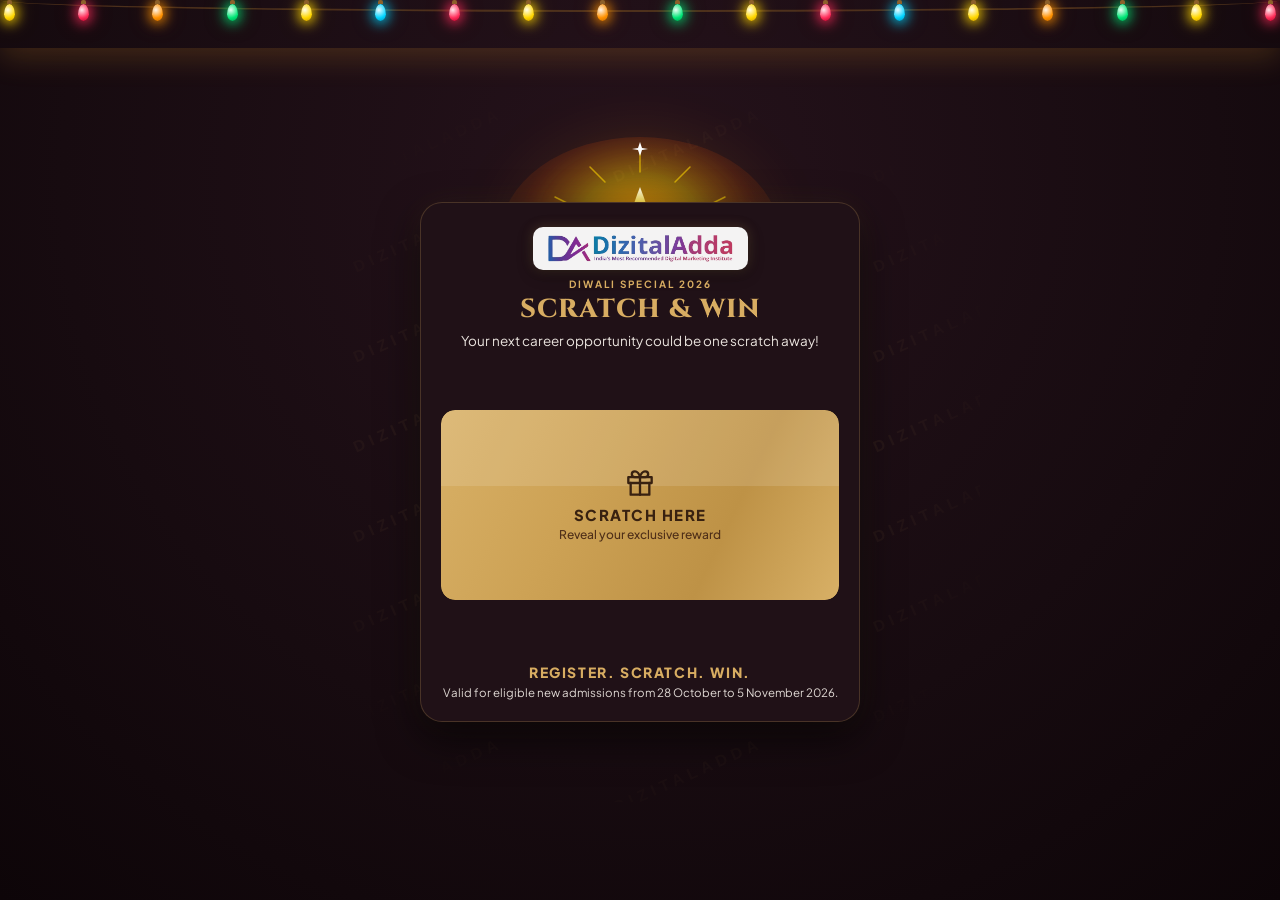
==== index.html @ d7741d74 "inital changes" ====
<!DOCTYPE html>
<html lang="en">
<head>
  <meta charset="UTF-8">
  <meta name="viewport" content="width=device-width, initial-scale=1.0, maximum-scale=1.0, user-scalable=no, viewport-fit=cover">
  <title>DIZITALADDA • DIWALI SPECIAL 2026</title>
  
  <!-- Premium Fonts -->
  <link rel="preconnect" href="https://fonts.googleapis.com">
  <link rel="preconnect" href="https://fonts.gstatic.com" crossorigin>
  <link href="https://fonts.googleapis.com/css2?family=Plus+Jakarta+Sans:wght@400;500;600;700;800&family=Cinzel:wght@600;700;800;900&display=swap" rel="stylesheet">
  
  <link rel="stylesheet" href="style.css">
</head>
<body>

  <!-- Top Diwali Festive Fairy Lights Garland -->
  <div class="diwali-top-lights" aria-hidden="true">
    <div class="lights-wire"></div>
    <div class="lights-track">
      <div class="light-unit bulb-gold"><span class="bulb-socket"></span><span class="bulb-glass"></span><span class="bulb-glow"></span></div>
      <div class="light-unit bulb-red"><span class="bulb-socket"></span><span class="bulb-glass"></span><span class="bulb-glow"></span></div>
      <div class="light-unit bulb-amber"><span class="bulb-socket"></span><span class="bulb-glass"></span><span class="bulb-glow"></span></div>
      <div class="light-unit bulb-green"><span class="bulb-socket"></span><span class="bulb-glass"></span><span class="bulb-glow"></span></div>
      <div class="light-unit bulb-gold"><span class="bulb-socket"></span><span class="bulb-glass"></span><span class="bulb-glow"></span></div>
      <div class="light-unit bulb-cyan"><span class="bulb-socket"></span><span class="bulb-glass"></span><span class="bulb-glow"></span></div>
      <div class="light-unit bulb-red"><span class="bulb-socket"></span><span class="bulb-glass"></span><span class="bulb-glow"></span></div>
      <div class="light-unit bulb-gold"><span class="bulb-socket"></span><span class="bulb-glass"></span><span class="bulb-glow"></span></div>
      <div class="light-unit bulb-amber"><span class="bulb-socket"></span><span class="bulb-glass"></span><span class="bulb-glow"></span></div>
      <div class="light-unit bulb-green"><span class="bulb-socket"></span><span class="bulb-glass"></span><span class="bulb-glow"></span></div>
      <div class="light-unit bulb-gold"><span class="bulb-socket"></span><span class="bulb-glass"></span><span class="bulb-glow"></span></div>
      <div class="light-unit bulb-red"><span class="bulb-socket"></span><span class="bulb-glass"></span><span class="bulb-glow"></span></div>
      <div class="light-unit bulb-cyan"><span class="bulb-socket"></span><span class="bulb-glass"></span><span class="bulb-glow"></span></div>
      <div class="light-unit bulb-gold"><span class="bulb-socket"></span><span class="bulb-glass"></span><span class="bulb-glow"></span></div>
      <div class="light-unit bulb-amber"><span class="bulb-socket"></span><span class="bulb-glass"></span><span class="bulb-glow"></span></div>
      <div class="light-unit bulb-green"><span class="bulb-socket"></span><span class="bulb-glass"></span><span class="bulb-glow"></span></div>
      <div class="light-unit bulb-gold"><span class="bulb-socket"></span><span class="bulb-glass"></span><span class="bulb-glow"></span></div>
      <div class="light-unit bulb-red"><span class="bulb-socket"></span><span class="bulb-glass"></span><span class="bulb-glow"></span></div>
    </div>
  </div>

  <!-- Subtle Ambient Glow -->
  <div class="ambient-glow"></div>
  <canvas id="celebration-canvas"></canvas>

  <main class="page-container">

    <!-- Diagonal DizitalAdda Brand Pattern Backdrop -->
    <div class="diagonal-brand-backdrop" aria-hidden="true"></div>

    <!-- 3D Card Scene -->
    <div class="card-scene">

      <!-- Glowing Auspicious Diya Behind the Scratch Card -->
      <div class="behind-card-diya" aria-hidden="true">
        <svg class="backdrop-diya-svg" viewBox="0 0 320 220" fill="none" xmlns="http://www.w3.org/2000/svg">
          <defs>
            <radialGradient id="cardDiyaAura" cx="50%" cy="40%" r="60%">
              <stop offset="0%" stop-color="#ff9900" stop-opacity="0.7"/>
              <stop offset="35%" stop-color="#ffd700" stop-opacity="0.35"/>
              <stop offset="70%" stop-color="#ff5100" stop-opacity="0.12"/>
              <stop offset="100%" stop-color="#ff9900" stop-opacity="0"/>
            </radialGradient>
            <linearGradient id="cardDiyaGold" x1="0" y1="0" x2="1" y2="1">
              <stop offset="0%" stop-color="#ffea9f"/>
              <stop offset="45%" stop-color="#d8ad62"/>
              <stop offset="100%" stop-color="#8a5a1f"/>
            </linearGradient>
            <linearGradient id="cardFlameGrad" x1="0.5" y1="1" x2="0.5" y2="0">
              <stop offset="0%" stop-color="#ff2200"/>
              <stop offset="40%" stop-color="#ff8800"/>
              <stop offset="75%" stop-color="#ffd700"/>
              <stop offset="100%" stop-color="#ffffff"/>
            </linearGradient>
          </defs>

          <!-- Radiant Ambient Light Aura -->
          <ellipse cx="160" cy="100" rx="140" ry="100" fill="url(#cardDiyaAura)"/>

          <!-- Light Rays -->
          <g opacity="0.6" stroke="#ffd700" stroke-width="1.5" stroke-linecap="round">
            <line x1="160" y1="35" x2="160" y2="15"/>
            <line x1="195" y1="45" x2="210" y2="30"/>
            <line x1="125" y1="45" x2="110" y2="30"/>
            <line x1="225" y1="70" x2="245" y2="60"/>
            <line x1="95" y1="70" x2="75" y2="60"/>
          </g>

          <!-- Auspicious Diya Base / Clay Bowl -->
          <path d="M 80 150 C 80 195 240 195 240 150 C 240 135 220 130 160 130 C 100 130 80 135 80 150 Z" fill="url(#cardDiyaGold)"/>
          <ellipse cx="160" cy="142" rx="60" ry="10" fill="#542807"/>
          <ellipse cx="160" cy="142" rx="48" ry="6" fill="#ff7700" opacity="0.5"/>

          <!-- Auspicious Flame Glowing Up Behind the Card -->
          <g class="backdrop-flame">
            <path d="M 160 138 C 145 120 142 95 160 50 C 178 95 175 120 160 138 Z" fill="url(#cardFlameGrad)"/>
            <path d="M 160 132 C 152 118 150 102 160 70 C 170 102 168 118 160 132 Z" fill="#ffffff" opacity="0.9"/>
          </g>

          <!-- Twinkling Sparkles -->
          <polygon points="70,90 73,98 81,100 73,102 70,110 67,102 59,100 67,98" fill="#ffe57f"/>
          <polygon points="250,90 253,98 261,100 253,102 250,110 247,102 239,100 247,98" fill="#ffe57f"/>
          <polygon points="160,5 162,11 168,12 162,13 160,19 158,13 152,12 158,11" fill="#ffffff"/>
        </svg>
      </div>

      <div class="scratch-card-3d" id="scratch-card-3d">

        <!-- ================= CARD FRONT ================= -->
        <div class="card-face card-front" id="card-front">
          
          <!-- Card Top Branding with Official Logo -->
          <div class="front-header">
            <div class="brand-logo-wrap">
              <img src="logo.png" alt="DizitalAdda - India's Most Recommended Digital Marketing Institute" class="main-brand-logo">
            </div>
            <span class="sub-brand">DIWALI SPECIAL 2026</span>
            <h1 class="main-heading">SCRATCH &amp; WIN</h1>
            <p class="tagline">Your next career opportunity could be one scratch away!</p>
          </div>

          <!-- Scratch / Reward Center Container -->
          <div class="scratch-box-wrapper" id="scratch-box-wrapper">

            <!-- Revealed Reward Layer (Beneath Canvas) -->
            <div class="reward-content" id="reward-content">
              <div class="reward-badge-chip" id="reward-badge">CONGRATULATIONS!</div>
              <div class="reward-icon-display" id="reward-icon">🎁</div>
              <h2 class="reward-title" id="reward-title">Corporate Industry Visit</h2>
              <p class="reward-desc" id="reward-desc">
                You've Won an Exclusive Corporate Industry Visit + 4,000 Additional Skill Coins!
              </p>
              <div class="reward-coin-tag" id="reward-coin-tag">
                <span>🪙</span> <span id="reward-coin-val">+4,000 Skill Coins</span>
              </div>
              <div class="reward-id-pill" id="reward-id-pill">
                CARD ID: <strong id="front-card-id">DA-DW26-XXXX-XXXX</strong>
              </div>
            </div>

            <!-- Canvas Scratch Surface -->
            <div class="scratch-canvas-container" id="scratch-canvas-container">
              <canvas id="scratch-canvas"></canvas>
              
              <!-- Clean Minimal Overlay over Gold Foil -->
              <div class="scratch-pad-content" id="scratch-pad-content">
                <div class="gift-icon-box">
                  <svg class="gift-svg" viewBox="0 0 24 24" fill="none" stroke="currentColor" stroke-width="2" stroke-linecap="round" stroke-linejoin="round">
                    <polyline points="20 12 20 22 4 22 4 12"></polyline>
                    <rect x="2" y="7" width="20" height="5"></rect>
                    <line x1="12" y1="22" x2="12" y2="7"></line>
                    <path d="M12 7H7.5a2.5 2.5 0 0 1 0-5C11 2 12 7 12 7z"></path>
                    <path d="M12 7h4.5a2.5 2.5 0 0 0 0-5C13 2 12 7 12 7z"></path>
                  </svg>
                </div>
                <div class="scratch-label">SCRATCH HERE</div>
                <div class="scratch-subtext">Reveal your exclusive reward</div>
              </div>
            </div>

          </div>

          <!-- Card Bottom Text (Exactly as in Reference Image 1) -->
          <div class="front-footer">
            <h3 class="action-callout">REGISTER. SCRATCH. WIN.</h3>
            <p class="eligibility-notice">Valid for eligible new admissions from 28 October to 5 November 2026.</p>
          </div>

        </div>

        <!-- ================= CARD BACK ================= -->
        <div class="card-face card-back" id="card-back">
          
          <div class="back-inner">
            
            <div class="back-top-bar">
              <div class="back-brand-wrap">
                <img src="logo.png" alt="DizitalAdda" class="back-brand-logo">
                <span class="back-brand-text">OFFICIAL VOUCHER</span>
              </div>
              <span class="back-diwali-tag">🪔 DIWALI 2026</span>
            </div>

            <!-- Unique Scratch Card ID -->
            <div class="back-item id-item">
              <span class="item-label">UNIQUE SCRATCH CARD ID</span>
              <div class="id-row">
                <span class="id-value" id="back-scratch-id">DA-DW26-XXXX-XXXX</span>
                <button class="id-copy-btn" id="copy-card-id-btn">Copy</button>
              </div>
            </div>

            <!-- Student Name / Admission Reference -->
            <div class="back-item student-item">
              <div class="student-row">
                <div>
                  <span class="item-label">STUDENT NAME</span>
                  <div class="item-text" id="back-student-name">Eligible Candidate</div>
                </div>
                <div>
                  <span class="item-label">ADMISSION / MOBILE REF</span>
                  <div class="item-text" id="back-student-ref">ADM-2026-FESTIVE</div>
                </div>
              </div>
            </div>

            <!-- Won Benefit Summary -->
            <div class="back-item benefit-item">
              <span class="item-label">UNLOCKED REWARD</span>
              <div class="benefit-title" id="back-benefit-title">Corporate Industry Visit + 4,000 Coins</div>
            </div>

            <!-- Redemption Instructions -->
            <div class="back-item">
              <span class="item-label">REWARD REDEMPTION INSTRUCTIONS</span>
              <ol class="steps-list">
                <li>Take a screenshot of this voucher or note down your <strong>Unique Card ID</strong>.</li>
                <li>Show this card at the DizitalAdda admission desk or send to official WhatsApp at <strong>+91 98765 43210</strong>.</li>
                <li>Skill Coins &amp; complimentary benefits will be verified and mapped to your student profile upon enrollment.</li>
              </ol>
            </div>

            <!-- Last Date To Claim -->
            <div class="back-item deadline-item">
              <span class="item-label">LAST DATE TO CLAIM REWARD</span>
              <div class="deadline-highlight" id="back-deadline">5th November 2026</div>
            </div>

            <!-- Terms & Conditions -->
            <div class="back-item tc-item">
              <span class="item-label">TERMS &amp; CONDITIONS</span>
              <ul class="tc-bullets">
                <li><strong>Course Eligibility:</strong> Valid for new admissions across all Advance Skill &amp; Expert Skill Programs.</li>
                <li><strong>Non-Combinable:</strong> Rewards cannot be combined with existing corporate fee concessions or external vouchers.</li>
                <li><strong>One Scratch Per Device:</strong> Strictly 1 scratch card per mobile device / registered student. Tampered entries are void.</li>
                <li><strong>Non-Transferable:</strong> Rewards cannot be exchanged for cash or transferred to another candidate.</li>
              </ul>
            </div>

            <!-- Flip Back Button -->
            <button class="flip-back-btn" id="flip-back-btn">
              <span>🔄</span> Flip to Front
            </button>

          </div>

        </div>

      </div>
    </div>

    <!-- Clean Bottom Action Bar (Appears when scratched) -->
    <div class="action-dock" id="action-dock" style="display: none;">
      <button class="dock-btn primary-dock-btn" id="claim-whatsapp-btn">
        <span>💬</span> Claim on WhatsApp
      </button>
      <button class="dock-btn secondary-dock-btn" id="toggle-flip-btn">
        <span>🔄</span> View Card Details / T&amp;C
      </button>
    </div>

  </main>

  <!-- Toast Message -->
  <div class="toast-bubble" id="toast-bubble">Notification</div>

  <script src="script.js"></script>
</body>
</html>
---- style.css ----
/* ==========================================================================
   DIZITALADDA • DIWALI SPECIAL 2026
   Minimalist, High-End Luxury Dark & Gold Mobile Aesthetic
   Matching Reference Design
   ========================================================================== */

:root {
  --bg-page: #150a0f;
  --bg-card: #201117;
  --bg-card-border: rgba(216, 173, 98, 0.22);
  --bg-scratch-pad: #d3a95d;
  
  --gold-primary: #d8ad62;
  --gold-bright: #ebd090;
  --gold-dark: #b88d44;
  --text-dark-brown: #382110;
  
  --text-white: #f5efe9;
  --text-muted: #bda89b;
  
  --font-heading: 'Cinzel', serif;
  --font-body: 'Plus Jakarta Sans', -apple-system, BlinkMacSystemFont, sans-serif;
  
  --radius-card: 22px;
  --radius-pad: 14px;
}

/* Reset */
*, *::before, *::after {
  box-sizing: border-box;
  margin: 0;
  padding: 0;
  -webkit-tap-highlight-color: transparent;
}

html, body {
  width: 100%;
  min-height: 100%;
  background-color: var(--bg-page);
  font-family: var(--font-body);
  color: var(--text-white);
  overflow-x: hidden;
  position: relative;
}

body {
  background: radial-gradient(circle at 50% 20%, #25121b 0%, #170b10 60%, #0d0508 100%);
  display: flex;
  justify-content: center;
  align-items: center;
  min-height: 100vh;
  padding: 16px 12px;
}

/* ==========================================================================
   TOP DIWALI FESTIVE FAIRY LIGHTS (झालर)
   ========================================================================== */
.diwali-top-lights {
  position: fixed;
  top: 0;
  left: 0;
  right: 0;
  height: 48px;
  z-index: 20;
  pointer-events: none;
  overflow: hidden;
  box-shadow: 0 10px 30px rgba(255, 170, 50, 0.18);
}

.lights-wire {
  position: absolute;
  top: 0;
  left: 0;
  right: 0;
  height: 12px;
  border-bottom: 2px solid #5a3a1f;
  border-radius: 0 0 50% 50% / 0 0 100% 100%;
  opacity: 0.8;
}

.lights-track {
  display: flex;
  justify-content: space-between;
  align-items: flex-start;
  padding: 0 4px;
  width: 100%;
}

.light-unit {
  position: relative;
  display: flex;
  flex-direction: column;
  align-items: center;
  transform-origin: top center;
  animation: bulb-sway 3s infinite ease-in-out alternate;
}

.light-unit:nth-child(even) {
  animation-duration: 2.6s;
  animation-delay: 0.4s;
}

.light-unit:nth-child(3n) {
  animation-duration: 3.2s;
  animation-delay: 0.8s;
}

.bulb-socket {
  width: 5px;
  height: 4px;
  background: #8c602a;
  border-radius: 2px 2px 0 0;
  z-index: 2;
}

.bulb-glass {
  width: 11px;
  height: 17px;
  border-radius: 50% 50% 50% 50% / 60% 60% 40% 40%;
  z-index: 1;
  transition: all 0.3s ease;
}

/* Fairy Bulb Color Variants & Authentic Diwali Glows */
.bulb-gold .bulb-glass {
  background: radial-gradient(circle at 35% 35%, #fffde6 0%, #ffd700 60%, #cc9900 100%);
  box-shadow: 0 0 12px 3px rgba(255, 215, 0, 0.8), 0 0 24px rgba(255, 215, 0, 0.4);
  animation: bulb-twinkle 1.8s infinite ease-in-out alternate;
}

.bulb-red .bulb-glass {
  background: radial-gradient(circle at 35% 35%, #ffe6eb 0%, #ff2e5b 60%, #b30027 100%);
  box-shadow: 0 0 12px 3px rgba(255, 46, 91, 0.75), 0 0 24px rgba(255, 46, 91, 0.35);
  animation: bulb-twinkle 1.5s infinite ease-in-out alternate 0.3s;
}

.bulb-amber .bulb-glass {
  background: radial-gradient(circle at 35% 35%, #fff3e6 0%, #ff9100 60%, #c46800 100%);
  box-shadow: 0 0 12px 3px rgba(255, 145, 0, 0.8), 0 0 24px rgba(255, 145, 0, 0.4);
  animation: bulb-twinkle 2.1s infinite ease-in-out alternate 0.6s;
}

.bulb-green .bulb-glass {
  background: radial-gradient(circle at 35% 35%, #e6fff2 0%, #00e676 60%, #00994c 100%);
  box-shadow: 0 0 12px 3px rgba(0, 230, 118, 0.75), 0 0 24px rgba(0, 230, 118, 0.35);
  animation: bulb-twinkle 1.7s infinite ease-in-out alternate 0.9s;
}

.bulb-cyan .bulb-glass {
  background: radial-gradient(circle at 35% 35%, #e6f9ff 0%, #00d4ff 60%, #008cb3 100%);
  box-shadow: 0 0 12px 3px rgba(0, 212, 255, 0.75), 0 0 24px rgba(0, 212, 255, 0.35);
  animation: bulb-twinkle 1.9s infinite ease-in-out alternate 0.5s;
}

@keyframes bulb-sway {
  0% { transform: rotate(-3deg); }
  100% { transform: rotate(3deg); }
}

@keyframes bulb-twinkle {
  0%, 100% { opacity: 0.85; filter: brightness(0.95); }
  50% { opacity: 1; filter: brightness(1.25); }
}

/* Subtle Celebration / Fireworks Canvas */
#celebration-canvas {
  position: fixed;
  inset: 0;
  width: 100vw;
  height: 100vh;
  pointer-events: none;
  z-index: 10;
}

/* Mobile Viewport Shell */
.page-container {
  width: 100%;
  max-width: 440px;
  display: flex;
  flex-direction: column;
  align-items: center;
  position: relative;
  z-index: 2;
  margin: 0 auto;
  padding-top: 24px;
}

/* ==========================================================================
   3D CARD SCENE
   ========================================================================== */
.card-scene {
  width: 100%;
  perspective: 1400px;
  position: relative;
  z-index: 2;
}

.scratch-card-3d {
  width: 100%;
  height: 520px;
  position: relative;
  z-index: 2;
  transform-style: preserve-3d;
  transition: transform 0.8s cubic-bezier(0.175, 0.885, 0.32, 1.275);
  border-radius: var(--radius-card);
}

.scratch-card-3d.flipped {
  transform: rotateY(180deg);
}

/* Shared Card Face Styling */
.card-face {
  position: absolute;
  top: 0;
  left: 0;
  width: 100%;
  height: 100%;
  background: var(--bg-card);
  border: 1px solid var(--bg-card-border);
  border-radius: var(--radius-card);
  box-shadow: 0 16px 40px rgba(0, 0, 0, 0.65), 0 0 30px rgba(216, 173, 98, 0.08);
  backface-visibility: hidden;
  -webkit-backface-visibility: hidden;
  overflow: hidden;
  display: flex;
  flex-direction: column;
}

/* ==========================================================================
   CARD FRONT (Matches Reference Image 1)
   ========================================================================== */
.card-front {
  padding: 24px 20px 20px;
  justify-content: space-between;
  text-align: center;
}

/* Header Section */
.front-header {
  display: flex;
  flex-direction: column;
  align-items: center;
  gap: 3px;
}

.brand-logo-wrap {
  display: flex;
  justify-content: center;
  align-items: center;
  margin-bottom: 2px;
}

.main-brand-logo {
  width: 100%;
  max-width: 215px;
  height: auto;
  display: block;
  background: rgba(255, 255, 255, 0.95);
  padding: 5px 12px;
  border-radius: 10px;
  box-shadow: 0 4px 15px rgba(0, 0, 0, 0.4), 0 0 12px rgba(216, 173, 98, 0.25);
}

.sub-brand {
  font-family: var(--font-body);
  font-size: 10px;
  font-weight: 700;
  letter-spacing: 2px;
  color: var(--gold-primary);
  text-transform: uppercase;
  margin-top: 3px;
}

.main-heading {
  font-family: var(--font-heading);
  font-size: 26px;
  font-weight: 800;
  letter-spacing: 1px;
  color: var(--gold-primary);
  margin-top: 2px;
  line-height: 1.15;
}

.tagline {
  font-size: 13.5px;
  font-weight: 400;
  color: var(--text-white);
  margin-top: 4px;
  line-height: 1.35;
  opacity: 0.95;
}

/* ==========================================================================
   SCRATCH BOX / REWARD LAYER (Center Pad)
   ========================================================================== */
.scratch-box-wrapper {
  position: relative;
  width: 100%;
  height: 190px;
  border-radius: var(--radius-pad);
  overflow: hidden;
  margin: 12px 0;
  background: #170b10;
  box-shadow: inset 0 2px 10px rgba(0, 0, 0, 0.6);
}

/* Revealed Reward Layer (Underneath Canvas) */
.reward-content {
  position: absolute;
  inset: 0;
  background: radial-gradient(circle at 50% 40%, #2f1520 0%, #180a11 100%);
  border: 1px solid rgba(216, 173, 98, 0.35);
  border-radius: var(--radius-pad);
  padding: 12px 14px;
  display: flex;
  flex-direction: column;
  align-items: center;
  justify-content: center;
  text-align: center;
  z-index: 1;
}

.reward-badge-chip {
  font-family: var(--font-body);
  font-size: 11px;
  font-weight: 800;
  letter-spacing: 1.5px;
  color: var(--gold-primary);
  text-transform: uppercase;
  margin-bottom: 2px;
}

.reward-icon-display {
  font-size: 32px;
  margin: 2px 0;
  line-height: 1;
}

.reward-title {
  font-family: var(--font-body);
  font-size: 17px;
  font-weight: 700;
  color: #ffffff;
  margin: 2px 0 3px;
  line-height: 1.2;
}

.reward-desc {
  font-size: 11.5px;
  font-weight: 500;
  color: #edd9c8;
  line-height: 1.35;
  max-width: 95%;
  white-space: pre-line;
}

.reward-coin-tag {
  display: inline-flex;
  align-items: center;
  gap: 5px;
  background: rgba(216, 173, 98, 0.16);
  border: 1px solid rgba(216, 173, 98, 0.4);
  color: var(--gold-bright);
  font-size: 11px;
  font-weight: 700;
  padding: 3px 10px;
  border-radius: 12px;
  margin-top: 6px;
}

.reward-id-pill {
  font-size: 9.5px;
  color: var(--text-muted);
  letter-spacing: 0.8px;
  margin-top: 4px;
  font-family: monospace;
}

.reward-id-pill strong {
  color: var(--gold-primary);
}

/* Canvas Scratch Pad Overlay */
.scratch-canvas-container {
  position: absolute;
  inset: 0;
  border-radius: var(--radius-pad);
  overflow: hidden;
  z-index: 2;
  touch-action: none; /* Prevents mobile drag/scroll while scratching */
  transition: opacity 0.5s ease;
}

.scratch-canvas-container.hidden {
  opacity: 0;
  pointer-events: none;
}

#scratch-canvas {
  width: 100%;
  height: 100%;
  display: block;
  cursor: grab;
}

#scratch-canvas:active {
  cursor: grabbing;
}

/* Minimalist Golden Pad Content (Shown before scratching) */
.scratch-pad-content {
  position: absolute;
  inset: 0;
  display: flex;
  flex-direction: column;
  align-items: center;
  justify-content: center;
  pointer-events: none;
  z-index: 3;
  transition: opacity 0.3s ease;
}

.scratch-pad-content.fade {
  opacity: 0;
}

.gift-icon-box {
  width: 32px;
  height: 32px;
  display: flex;
  align-items: center;
  justify-content: center;
  margin-bottom: 6px;
}

.gift-svg {
  width: 28px;
  height: 28px;
  color: var(--text-dark-brown);
}

.scratch-label {
  font-size: 15px;
  font-weight: 800;
  letter-spacing: 1.5px;
  color: var(--text-dark-brown);
  text-transform: uppercase;
}

.scratch-subtext {
  font-size: 12px;
  font-weight: 500;
  color: #4f2f18;
  margin-top: 3px;
}

/* Footer Section */
.front-footer {
  display: flex;
  flex-direction: column;
  align-items: center;
  gap: 4px;
  padding-top: 4px;
}

.action-callout {
  font-size: 14px;
  font-weight: 800;
  letter-spacing: 1.6px;
  color: var(--gold-primary);
  text-transform: uppercase;
}

.eligibility-notice {
  font-size: 11.5px;
  font-weight: 400;
  color: var(--text-white);
  line-height: 1.35;
  opacity: 0.9;
}

/* ==========================================================================
   CARD BACK (Official Voucher - Clean Minimal Dark Luxury)
   ========================================================================== */
.card-back {
  transform: rotateY(180deg);
  padding: 18px 16px;
}

.back-inner {
  height: 100%;
  overflow-y: auto;
  display: flex;
  flex-direction: column;
  gap: 8px;
  -webkit-overflow-scrolling: touch;
  padding-right: 2px;
}

.back-top-bar {
  display: flex;
  align-items: center;
  justify-content: space-between;
  border-bottom: 1px solid rgba(216, 173, 98, 0.25);
  padding-bottom: 6px;
}

.back-brand-wrap {
  display: flex;
  align-items: center;
  gap: 8px;
}

.back-brand-logo {
  max-width: 95px;
  height: auto;
  display: block;
  background: rgba(255, 255, 255, 0.94);
  padding: 2px 6px;
  border-radius: 5px;
}

.back-brand-text {
  font-size: 8.5px;
  font-weight: 700;
  letter-spacing: 1px;
  color: var(--gold-primary);
}

.back-diwali-tag {
  font-size: 10px;
  color: var(--gold-bright);
}

.back-item {
  background: rgba(15, 6, 10, 0.7);
  border: 1px solid rgba(216, 173, 98, 0.18);
  border-radius: 8px;
  padding: 8px 10px;
  text-align: left;
}

.item-label {
  display: block;
  font-size: 9px;
  font-weight: 700;
  letter-spacing: 1px;
  color: var(--gold-primary);
  text-transform: uppercase;
  margin-bottom: 4px;
}

.id-row {
  display: flex;
  align-items: center;
  justify-content: space-between;
  background: #0d0408;
  border: 1px solid rgba(216, 173, 98, 0.35);
  border-radius: 6px;
  padding: 5px 8px;
}

.id-value {
  font-family: monospace;
  font-size: 13.5px;
  font-weight: 800;
  color: var(--gold-bright);
  letter-spacing: 1.5px;
}

.id-copy-btn {
  background: rgba(216, 173, 98, 0.2);
  border: 1px solid var(--gold-primary);
  color: #ffffff;
  font-size: 10px;
  font-weight: 700;
  padding: 2px 8px;
  border-radius: 4px;
  cursor: pointer;
}

.student-row {
  display: grid;
  grid-template-columns: 1fr 1fr;
  gap: 8px;
}

.item-text {
  font-size: 11.5px;
  font-weight: 600;
  color: #ffffff;
}

.benefit-title {
  font-size: 12px;
  font-weight: 700;
  color: var(--gold-bright);
}

.steps-list {
  padding-left: 16px;
  font-size: 10.5px;
  color: #dfd0c4;
  line-height: 1.45;
  display: flex;
  flex-direction: column;
  gap: 3px;
}

.steps-list strong {
  color: var(--gold-bright);
}

.deadline-highlight {
  font-size: 12px;
  font-weight: 700;
  color: #ffffff;
}

.tc-bullets {
  padding-left: 14px;
  font-size: 9.5px;
  color: #bda89b;
  line-height: 1.4;
  display: flex;
  flex-direction: column;
  gap: 2px;
}

.tc-bullets strong {
  color: #e8d7ca;
}

.flip-back-btn {
  background: linear-gradient(135deg, var(--gold-primary), var(--gold-dark));
  border: none;
  color: #1a0c12;
  font-size: 12px;
  font-weight: 800;
  padding: 8px 12px;
  border-radius: 8px;
  cursor: pointer;
  display: flex;
  align-items: center;
  justify-content: center;
  gap: 6px;
  margin-top: 4px;
}

/* ==========================================================================
   CLEAN ACTION DOCK (Appears when scratched)
   ========================================================================== */
.action-dock {
  width: 100%;
  display: grid;
  grid-template-columns: 1fr 1fr;
  gap: 10px;
  margin-top: 14px;
  animation: fade-up 0.4s ease forwards;
}

.dock-btn {
  border: none;
  border-radius: 12px;
  padding: 11px 10px;
  font-size: 12.5px;
  font-weight: 700;
  display: flex;
  align-items: center;
  justify-content: center;
  gap: 6px;
  cursor: pointer;
  transition: transform 0.15s ease, filter 0.2s ease;
}

.dock-btn:active {
  transform: scale(0.97);
}

.primary-dock-btn {
  background: #25d366;
  color: #ffffff;
  box-shadow: 0 4px 14px rgba(37, 211, 102, 0.3);
}

.secondary-dock-btn {
  background: rgba(216, 173, 98, 0.15);
  border: 1px solid var(--gold-primary);
  color: var(--gold-bright);
}

/* ==========================================================================
   DIAGONAL BRAND BACKDROP & DIYA BEHIND CARD
   ========================================================================== */
.diagonal-brand-backdrop {
  position: absolute;
  top: -80px;
  left: -120px;
  right: -120px;
  bottom: -80px;
  pointer-events: none;
  z-index: 0;
  opacity: 0.08;
  background-image: url("data:image/svg+xml,%3Csvg xmlns='http://www.w3.org/2000/svg' width='260' height='90' viewBox='0 0 260 90'%3E%3Ctext x='130' y='52' font-family='Plus Jakarta Sans, sans-serif' font-weight='800' font-size='16' letter-spacing='5' fill='%23d8ad62' text-anchor='middle' transform='rotate(-24 130 52)'%3EDIZITALADDA%3C/text%3E%3C/svg%3E");
  background-repeat: repeat;
  mask-image: radial-gradient(ellipse at 50% 50%, rgba(0,0,0,1) 40%, rgba(0,0,0,0) 80%);
  -webkit-mask-image: radial-gradient(ellipse at 50% 50%, rgba(0,0,0,1) 40%, rgba(0,0,0,0) 80%);
}

.behind-card-diya {
  position: absolute;
  top: -65px;
  left: 50%;
  transform: translateX(-50%);
  width: 320px;
  max-width: 90vw;
  height: 220px;
  z-index: 1;
  pointer-events: none;
  display: flex;
  align-items: center;
  justify-content: center;
  filter: drop-shadow(0 0 30px rgba(255, 153, 0, 0.45));
  animation: diya-glow-pulse 3s infinite ease-in-out alternate;
}

.backdrop-diya-svg {
  width: 100%;
  height: 100%;
  display: block;
}

.backdrop-flame {
  animation: flame-flicker 1.8s infinite ease-in-out alternate;
  transform-origin: 160px 140px;
}

@keyframes diya-glow-pulse {
  0% {
    filter: drop-shadow(0 0 20px rgba(255, 153, 0, 0.35));
    opacity: 0.9;
  }
  100% {
    filter: drop-shadow(0 0 38px rgba(255, 180, 0, 0.65));
    opacity: 1;
  }
}

@keyframes flame-flicker {
  0% {
    transform: scale(0.96) rotate(-1deg);
    filter: drop-shadow(0 0 6px #ff4400);
  }
  50% {
    transform: scale(1.06) rotate(1.5deg);
    filter: drop-shadow(0 0 14px #ffd700);
  }
  100% {
    transform: scale(0.98) rotate(-0.5deg);
    filter: drop-shadow(0 0 8px #ff7700);
  }
}

/* Responsive adjustment for Mobile viewports (<= 768px) */
@media (max-width: 768px) {
  .page-container {
    margin-top: 26px;
    padding-top: 14px;
  }
  .behind-card-diya {
    top: -55px;
    width: 280px;
    height: 190px;
  }
}

/* ==========================================================================
   TOAST MESSAGE
   ========================================================================== */
.toast-bubble {
  position: fixed;
  bottom: 24px;
  left: 50%;
  transform: translateX(-50%) translateY(70px);
  background: #25121b;
  border: 1px solid var(--gold-primary);
  color: #ffffff;
  font-size: 12px;
  font-weight: 600;
  padding: 8px 16px;
  border-radius: 20px;
  box-shadow: 0 8px 24px rgba(0, 0, 0, 0.8);
  pointer-events: none;
  opacity: 0;
  transition: all 0.3s ease;
  z-index: 1000;
}

.toast-bubble.show {
  transform: translateX(-50%) translateY(0);
  opacity: 1;
}

@keyframes fade-up {
  from { opacity: 0; transform: translateY(10px); }
  to { opacity: 1; transform: translateY(0); }
}

/* Small mobile screens */
@media (max-width: 360px) {
  .scratch-card-3d {
    height: 490px;
  }
  .scratch-box-wrapper {
    height: 165px;
  }
  .main-heading {
    font-size: 21px;
  }
  .main-brand-logo {
    max-width: 175px;
  }
  .tagline {
    font-size: 11px;
  }
}
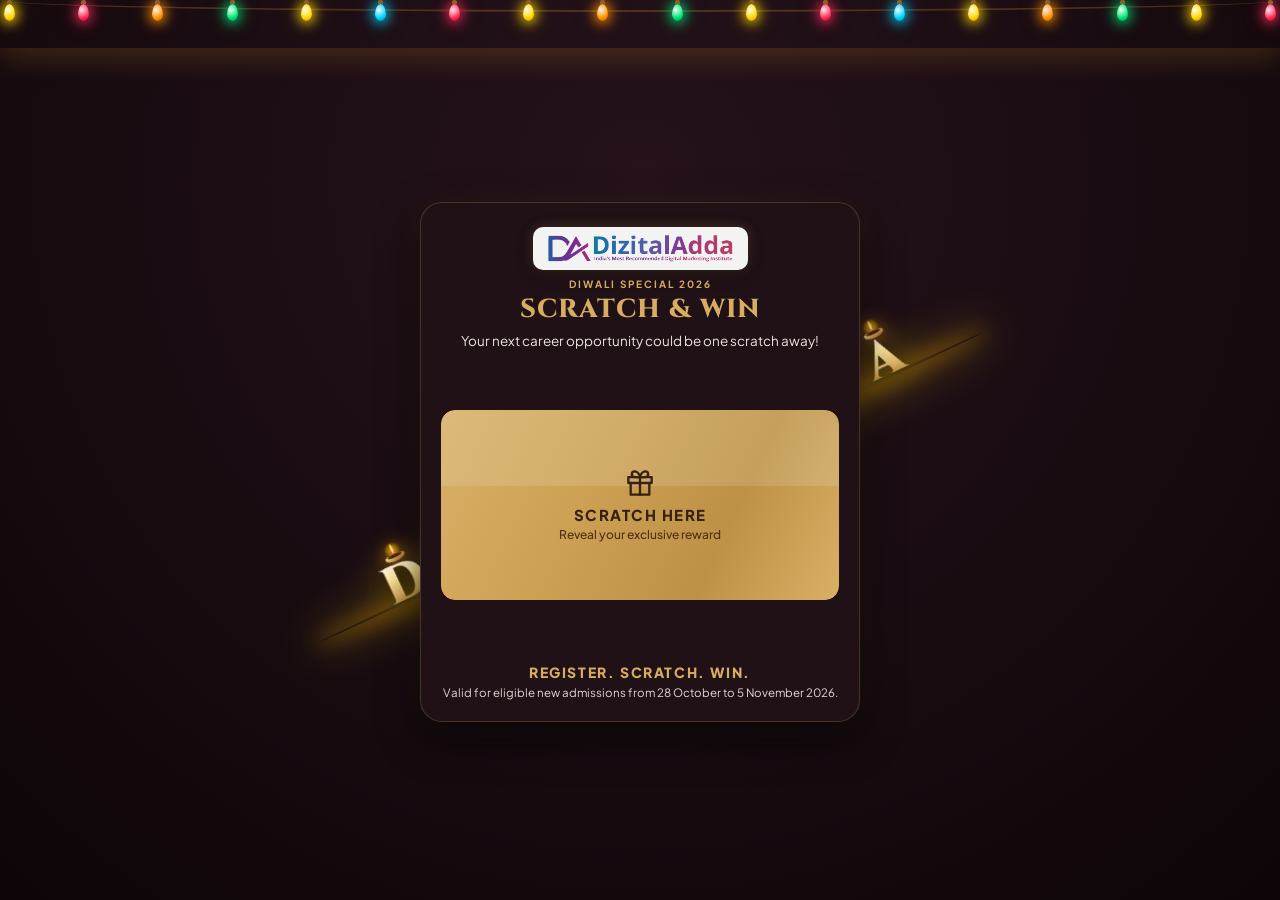
==== commit feaaa032: "inital changes" ====
--- a/index.html
+++ b/index.html
@@ -45,63 +45,77 @@
 
   <main class="page-container">
 
-    <!-- Diagonal DizitalAdda Brand Pattern Backdrop -->
-    <div class="diagonal-brand-backdrop" aria-hidden="true"></div>
+    <!-- Shared SVG Definitions for Letter-Diyas -->
+    <svg style="position: absolute; width: 0; height: 0; overflow: hidden;" aria-hidden="true">
+      <defs>
+        <radialGradient id="diyaFlameAura" cx="50%" cy="50%" r="50%">
+          <stop offset="0%" stop-color="#ff9900" stop-opacity="0.85"/>
+          <stop offset="60%" stop-color="#ffd700" stop-opacity="0.35"/>
+          <stop offset="100%" stop-color="#ff9900" stop-opacity="0"/>
+        </radialGradient>
+        <linearGradient id="diyaGoldMetal" x1="0" y1="0" x2="1" y2="1">
+          <stop offset="0%" stop-color="#ffea9f"/>
+          <stop offset="50%" stop-color="#d8ad62"/>
+          <stop offset="100%" stop-color="#8a5a1f"/>
+        </linearGradient>
+        <linearGradient id="diyaFlameColor" x1="0.5" y1="1" x2="0.5" y2="0">
+          <stop offset="0%" stop-color="#ff1a00"/>
+          <stop offset="40%" stop-color="#ff8800"/>
+          <stop offset="80%" stop-color="#ffd700"/>
+          <stop offset="100%" stop-color="#ffffff"/>
+        </linearGradient>
+      </defs>
+    </svg>
 
     <!-- 3D Card Scene -->
     <div class="card-scene">
 
-      <!-- Glowing Auspicious Diya Behind the Scratch Card -->
-      <div class="behind-card-diya" aria-hidden="true">
-        <svg class="backdrop-diya-svg" viewBox="0 0 320 220" fill="none" xmlns="http://www.w3.org/2000/svg">
-          <defs>
-            <radialGradient id="cardDiyaAura" cx="50%" cy="40%" r="60%">
-              <stop offset="0%" stop-color="#ff9900" stop-opacity="0.7"/>
-              <stop offset="35%" stop-color="#ffd700" stop-opacity="0.35"/>
-              <stop offset="70%" stop-color="#ff5100" stop-opacity="0.12"/>
-              <stop offset="100%" stop-color="#ff9900" stop-opacity="0"/>
-            </radialGradient>
-            <linearGradient id="cardDiyaGold" x1="0" y1="0" x2="1" y2="1">
-              <stop offset="0%" stop-color="#ffea9f"/>
-              <stop offset="45%" stop-color="#d8ad62"/>
-              <stop offset="100%" stop-color="#8a5a1f"/>
-            </linearGradient>
-            <linearGradient id="cardFlameGrad" x1="0.5" y1="1" x2="0.5" y2="0">
-              <stop offset="0%" stop-color="#ff2200"/>
-              <stop offset="40%" stop-color="#ff8800"/>
-              <stop offset="75%" stop-color="#ffd700"/>
-              <stop offset="100%" stop-color="#ffffff"/>
-            </linearGradient>
-          </defs>
-
-          <!-- Radiant Ambient Light Aura -->
-          <ellipse cx="160" cy="100" rx="140" ry="100" fill="url(#cardDiyaAura)"/>
-
-          <!-- Light Rays -->
-          <g opacity="0.6" stroke="#ffd700" stroke-width="1.5" stroke-linecap="round">
-            <line x1="160" y1="35" x2="160" y2="15"/>
-            <line x1="195" y1="45" x2="210" y2="30"/>
-            <line x1="125" y1="45" x2="110" y2="30"/>
-            <line x1="225" y1="70" x2="245" y2="60"/>
-            <line x1="95" y1="70" x2="75" y2="60"/>
-          </g>
-
-          <!-- Auspicious Diya Base / Clay Bowl -->
-          <path d="M 80 150 C 80 195 240 195 240 150 C 240 135 220 130 160 130 C 100 130 80 135 80 150 Z" fill="url(#cardDiyaGold)"/>
-          <ellipse cx="160" cy="142" rx="60" ry="10" fill="#542807"/>
-          <ellipse cx="160" cy="142" rx="48" ry="6" fill="#ff7700" opacity="0.5"/>
-
-          <!-- Auspicious Flame Glowing Up Behind the Card -->
-          <g class="backdrop-flame">
-            <path d="M 160 138 C 145 120 142 95 160 50 C 178 95 175 120 160 138 Z" fill="url(#cardFlameGrad)"/>
-            <path d="M 160 132 C 152 118 150 102 160 70 C 170 102 168 118 160 132 Z" fill="#ffffff" opacity="0.9"/>
-          </g>
-
-          <!-- Twinkling Sparkles -->
-          <polygon points="70,90 73,98 81,100 73,102 70,110 67,102 59,100 67,98" fill="#ffe57f"/>
-          <polygon points="250,90 253,98 261,100 253,102 250,110 247,102 239,100 247,98" fill="#ffe57f"/>
-          <polygon points="160,5 162,11 168,12 162,13 160,19 158,13 152,12 158,11" fill="#ffffff"/>
-        </svg>
+      <!-- One Big Diagonal DIZITALADDA with a Diya on Each Letter Behind Scratch Card -->
+      <div class="diagonal-diya-brand-track" aria-hidden="true">
+        <div class="diya-letter-block" style="--delay: 0.0s;">
+          <div class="diya-lamp"><svg class="diya-svg" viewBox="0 0 36 28" fill="none"><circle cx="18" cy="10" r="10" fill="url(#diyaFlameAura)"/><path d="M 6 18 C 6 25 30 25 30 18 C 30 16 26 15 18 15 C 10 15 6 16 6 18 Z" fill="url(#diyaGoldMetal)"/><ellipse cx="18" cy="17" rx="9" ry="2" fill="#522405"/><g class="flickering-diya-flame"><path d="M 18 16 C 15.5 12 15 8 18 2 C 21 8 20.5 12 18 16 Z" fill="url(#diyaFlameColor)"/><path d="M 18 15 C 16.5 12 16.5 9 18 4 C 19.5 9 19.5 12 18 15 Z" fill="#ffffff" opacity="0.85"/></g></svg></div>
+          <span class="letter-text">D</span>
+        </div>
+        <div class="diya-letter-block" style="--delay: 0.3s;">
+          <div class="diya-lamp"><svg class="diya-svg" viewBox="0 0 36 28" fill="none"><circle cx="18" cy="10" r="10" fill="url(#diyaFlameAura)"/><path d="M 6 18 C 6 25 30 25 30 18 C 30 16 26 15 18 15 C 10 15 6 16 6 18 Z" fill="url(#diyaGoldMetal)"/><ellipse cx="18" cy="17" rx="9" ry="2" fill="#522405"/><g class="flickering-diya-flame"><path d="M 18 16 C 15.5 12 15 8 18 2 C 21 8 20.5 12 18 16 Z" fill="url(#diyaFlameColor)"/><path d="M 18 15 C 16.5 12 16.5 9 18 4 C 19.5 9 19.5 12 18 15 Z" fill="#ffffff" opacity="0.85"/></g></svg></div>
+          <span class="letter-text">I</span>
+        </div>
+        <div class="diya-letter-block" style="--delay: 0.6s;">
+          <div class="diya-lamp"><svg class="diya-svg" viewBox="0 0 36 28" fill="none"><circle cx="18" cy="10" r="10" fill="url(#diyaFlameAura)"/><path d="M 6 18 C 6 25 30 25 30 18 C 30 16 26 15 18 15 C 10 15 6 16 6 18 Z" fill="url(#diyaGoldMetal)"/><ellipse cx="18" cy="17" rx="9" ry="2" fill="#522405"/><g class="flickering-diya-flame"><path d="M 18 16 C 15.5 12 15 8 18 2 C 21 8 20.5 12 18 16 Z" fill="url(#diyaFlameColor)"/><path d="M 18 15 C 16.5 12 16.5 9 18 4 C 19.5 9 19.5 12 18 15 Z" fill="#ffffff" opacity="0.85"/></g></svg></div>
+          <span class="letter-text">Z</span>
+        </div>
+        <div class="diya-letter-block" style="--delay: 0.2s;">
+          <div class="diya-lamp"><svg class="diya-svg" viewBox="0 0 36 28" fill="none"><circle cx="18" cy="10" r="10" fill="url(#diyaFlameAura)"/><path d="M 6 18 C 6 25 30 25 30 18 C 30 16 26 15 18 15 C 10 15 6 16 6 18 Z" fill="url(#diyaGoldMetal)"/><ellipse cx="18" cy="17" rx="9" ry="2" fill="#522405"/><g class="flickering-diya-flame"><path d="M 18 16 C 15.5 12 15 8 18 2 C 21 8 20.5 12 18 16 Z" fill="url(#diyaFlameColor)"/><path d="M 18 15 C 16.5 12 16.5 9 18 4 C 19.5 9 19.5 12 18 15 Z" fill="#ffffff" opacity="0.85"/></g></svg></div>
+          <span class="letter-text">I</span>
+        </div>
+        <div class="diya-letter-block" style="--delay: 0.7s;">
+          <div class="diya-lamp"><svg class="diya-svg" viewBox="0 0 36 28" fill="none"><circle cx="18" cy="10" r="10" fill="url(#diyaFlameAura)"/><path d="M 6 18 C 6 25 30 25 30 18 C 30 16 26 15 18 15 C 10 15 6 16 6 18 Z" fill="url(#diyaGoldMetal)"/><ellipse cx="18" cy="17" rx="9" ry="2" fill="#522405"/><g class="flickering-diya-flame"><path d="M 18 16 C 15.5 12 15 8 18 2 C 21 8 20.5 12 18 16 Z" fill="url(#diyaFlameColor)"/><path d="M 18 15 C 16.5 12 16.5 9 18 4 C 19.5 9 19.5 12 18 15 Z" fill="#ffffff" opacity="0.85"/></g></svg></div>
+          <span class="letter-text">T</span>
+        </div>
+        <div class="diya-letter-block" style="--delay: 0.4s;">
+          <div class="diya-lamp"><svg class="diya-svg" viewBox="0 0 36 28" fill="none"><circle cx="18" cy="10" r="10" fill="url(#diyaFlameAura)"/><path d="M 6 18 C 6 25 30 25 30 18 C 30 16 26 15 18 15 C 10 15 6 16 6 18 Z" fill="url(#diyaGoldMetal)"/><ellipse cx="18" cy="17" rx="9" ry="2" fill="#522405"/><g class="flickering-diya-flame"><path d="M 18 16 C 15.5 12 15 8 18 2 C 21 8 20.5 12 18 16 Z" fill="url(#diyaFlameColor)"/><path d="M 18 15 C 16.5 12 16.5 9 18 4 C 19.5 9 19.5 12 18 15 Z" fill="#ffffff" opacity="0.85"/></g></svg></div>
+          <span class="letter-text">A</span>
+        </div>
+        <div class="diya-letter-block" style="--delay: 0.8s;">
+          <div class="diya-lamp"><svg class="diya-svg" viewBox="0 0 36 28" fill="none"><circle cx="18" cy="10" r="10" fill="url(#diyaFlameAura)"/><path d="M 6 18 C 6 25 30 25 30 18 C 30 16 26 15 18 15 C 10 15 6 16 6 18 Z" fill="url(#diyaGoldMetal)"/><ellipse cx="18" cy="17" rx="9" ry="2" fill="#522405"/><g class="flickering-diya-flame"><path d="M 18 16 C 15.5 12 15 8 18 2 C 21 8 20.5 12 18 16 Z" fill="url(#diyaFlameColor)"/><path d="M 18 15 C 16.5 12 16.5 9 18 4 C 19.5 9 19.5 12 18 15 Z" fill="#ffffff" opacity="0.85"/></g></svg></div>
+          <span class="letter-text">L</span>
+        </div>
+        <div class="diya-letter-block" style="--delay: 0.1s;">
+          <div class="diya-lamp"><svg class="diya-svg" viewBox="0 0 36 28" fill="none"><circle cx="18" cy="10" r="10" fill="url(#diyaFlameAura)"/><path d="M 6 18 C 6 25 30 25 30 18 C 30 16 26 15 18 15 C 10 15 6 16 6 18 Z" fill="url(#diyaGoldMetal)"/><ellipse cx="18" cy="17" rx="9" ry="2" fill="#522405"/><g class="flickering-diya-flame"><path d="M 18 16 C 15.5 12 15 8 18 2 C 21 8 20.5 12 18 16 Z" fill="url(#diyaFlameColor)"/><path d="M 18 15 C 16.5 12 16.5 9 18 4 C 19.5 9 19.5 12 18 15 Z" fill="#ffffff" opacity="0.85"/></g></svg></div>
+          <span class="letter-text">A</span>
+        </div>
+        <div class="diya-letter-block" style="--delay: 0.5s;">
+          <div class="diya-lamp"><svg class="diya-svg" viewBox="0 0 36 28" fill="none"><circle cx="18" cy="10" r="10" fill="url(#diyaFlameAura)"/><path d="M 6 18 C 6 25 30 25 30 18 C 30 16 26 15 18 15 C 10 15 6 16 6 18 Z" fill="url(#diyaGoldMetal)"/><ellipse cx="18" cy="17" rx="9" ry="2" fill="#522405"/><g class="flickering-diya-flame"><path d="M 18 16 C 15.5 12 15 8 18 2 C 21 8 20.5 12 18 16 Z" fill="url(#diyaFlameColor)"/><path d="M 18 15 C 16.5 12 16.5 9 18 4 C 19.5 9 19.5 12 18 15 Z" fill="#ffffff" opacity="0.85"/></g></svg></div>
+          <span class="letter-text">D</span>
+        </div>
+        <div class="diya-letter-block" style="--delay: 0.3s;">
+          <div class="diya-lamp"><svg class="diya-svg" viewBox="0 0 36 28" fill="none"><circle cx="18" cy="10" r="10" fill="url(#diyaFlameAura)"/><path d="M 6 18 C 6 25 30 25 30 18 C 30 16 26 15 18 15 C 10 15 6 16 6 18 Z" fill="url(#diyaGoldMetal)"/><ellipse cx="18" cy="17" rx="9" ry="2" fill="#522405"/><g class="flickering-diya-flame"><path d="M 18 16 C 15.5 12 15 8 18 2 C 21 8 20.5 12 18 16 Z" fill="url(#diyaFlameColor)"/><path d="M 18 15 C 16.5 12 16.5 9 18 4 C 19.5 9 19.5 12 18 15 Z" fill="#ffffff" opacity="0.85"/></g></svg></div>
+          <span class="letter-text">D</span>
+        </div>
+        <div class="diya-letter-block" style="--delay: 0.7s;">
+          <div class="diya-lamp"><svg class="diya-svg" viewBox="0 0 36 28" fill="none"><circle cx="18" cy="10" r="10" fill="url(#diyaFlameAura)"/><path d="M 6 18 C 6 25 30 25 30 18 C 30 16 26 15 18 15 C 10 15 6 16 6 18 Z" fill="url(#diyaGoldMetal)"/><ellipse cx="18" cy="17" rx="9" ry="2" fill="#522405"/><g class="flickering-diya-flame"><path d="M 18 16 C 15.5 12 15 8 18 2 C 21 8 20.5 12 18 16 Z" fill="url(#diyaFlameColor)"/><path d="M 18 15 C 16.5 12 16.5 9 18 4 C 19.5 9 19.5 12 18 15 Z" fill="#ffffff" opacity="0.85"/></g></svg></div>
+          <span class="letter-text">A</span>
+        </div>
       </div>
 
       <div class="scratch-card-3d" id="scratch-card-3d">
--- a/style.css
+++ b/style.css
@@ -691,74 +691,88 @@
 }
 
 /* ==========================================================================
-   DIAGONAL BRAND BACKDROP & DIYA BEHIND CARD
+   ONE BIG DIAGONAL "DIZITALADDA" WITH DIYA ON EACH LETTER (BEHIND CARD)
    ========================================================================== */
-.diagonal-brand-backdrop {
+.diagonal-diya-brand-track {
   position: absolute;
-  top: -80px;
-  left: -120px;
-  right: -120px;
-  bottom: -80px;
-  pointer-events: none;
-  z-index: 0;
-  opacity: 0.08;
-  background-image: url("data:image/svg+xml,%3Csvg xmlns='http://www.w3.org/2000/svg' width='260' height='90' viewBox='0 0 260 90'%3E%3Ctext x='130' y='52' font-family='Plus Jakarta Sans, sans-serif' font-weight='800' font-size='16' letter-spacing='5' fill='%23d8ad62' text-anchor='middle' transform='rotate(-24 130 52)'%3EDIZITALADDA%3C/text%3E%3C/svg%3E");
-  background-repeat: repeat;
-  mask-image: radial-gradient(ellipse at 50% 50%, rgba(0,0,0,1) 40%, rgba(0,0,0,0) 80%);
-  -webkit-mask-image: radial-gradient(ellipse at 50% 50%, rgba(0,0,0,1) 40%, rgba(0,0,0,0) 80%);
-}
-
-.behind-card-diya {
-  position: absolute;
-  top: -65px;
+  top: 50%;
   left: 50%;
-  transform: translateX(-50%);
-  width: 320px;
-  max-width: 90vw;
-  height: 220px;
+  transform: translate(-50%, -50%) rotate(-25deg);
+  display: flex;
+  align-items: flex-end;
+  justify-content: center;
+  gap: 14px;
   z-index: 1;
   pointer-events: none;
-  display: flex;
-  align-items: center;
-  justify-content: center;
-  filter: drop-shadow(0 0 30px rgba(255, 153, 0, 0.45));
-  animation: diya-glow-pulse 3s infinite ease-in-out alternate;
-}
-
-.backdrop-diya-svg {
+  width: max-content;
+  white-space: nowrap;
+}
+
+.diagonal-diya-brand-track::before {
+  content: '';
+  position: absolute;
+  left: -80px;
+  right: -80px;
+  height: 4px;
+  bottom: 4px;
+  background: linear-gradient(90deg, transparent, rgba(255, 215, 0, 0.4), rgba(255, 153, 0, 0.9), rgba(255, 215, 0, 0.4), transparent);
+  box-shadow: 0 0 20px 4px rgba(255, 170, 0, 0.65), 0 0 45px 8px rgba(255, 215, 0, 0.4);
+  border-radius: 50%;
+  z-index: -1;
+}
+
+.diya-letter-block {
+  display: flex;
+  flex-direction: column;
+  align-items: center;
+  position: relative;
+}
+
+.diya-lamp {
+  width: 32px;
+  height: 24px;
+  margin-bottom: -4px;
+  z-index: 2;
+  filter: drop-shadow(0 0 8px rgba(255, 153, 0, 0.75));
+}
+
+.diya-svg {
   width: 100%;
   height: 100%;
   display: block;
 }
 
-.backdrop-flame {
-  animation: flame-flicker 1.8s infinite ease-in-out alternate;
-  transform-origin: 160px 140px;
-}
-
-@keyframes diya-glow-pulse {
+.flickering-diya-flame {
+  animation: diya-letter-flicker 1.8s infinite ease-in-out alternate;
+  animation-delay: var(--delay, 0s);
+  transform-origin: 18px 16px;
+}
+
+.letter-text {
+  font-family: var(--font-heading);
+  font-size: 52px;
+  font-weight: 900;
+  line-height: 0.9;
+  letter-spacing: 2px;
+  background: linear-gradient(180deg, #ffffff 0%, #ffea9f 30%, #d8ad62 70%, #996e28 100%);
+  -webkit-background-clip: text;
+  -webkit-text-fill-color: transparent;
+  filter: drop-shadow(0 4px 15px rgba(0, 0, 0, 0.9)) drop-shadow(0 0 16px rgba(255, 215, 0, 0.45));
+  z-index: 1;
+}
+
+@keyframes diya-letter-flicker {
   0% {
-    filter: drop-shadow(0 0 20px rgba(255, 153, 0, 0.35));
-    opacity: 0.9;
+    transform: scale(0.92) rotate(-1.5deg);
+    filter: drop-shadow(0 0 4px #ff3300);
+  }
+  50% {
+    transform: scale(1.1) rotate(2deg);
+    filter: drop-shadow(0 0 10px #ffd700);
   }
   100% {
-    filter: drop-shadow(0 0 38px rgba(255, 180, 0, 0.65));
-    opacity: 1;
-  }
-}
-
-@keyframes flame-flicker {
-  0% {
-    transform: scale(0.96) rotate(-1deg);
-    filter: drop-shadow(0 0 6px #ff4400);
-  }
-  50% {
-    transform: scale(1.06) rotate(1.5deg);
-    filter: drop-shadow(0 0 14px #ffd700);
-  }
-  100% {
-    transform: scale(0.98) rotate(-0.5deg);
-    filter: drop-shadow(0 0 8px #ff7700);
+    transform: scale(0.96) rotate(-0.5deg);
+    filter: drop-shadow(0 0 6px #ff7700);
   }
 }
 
@@ -768,10 +782,33 @@
     margin-top: 26px;
     padding-top: 14px;
   }
-  .behind-card-diya {
-    top: -55px;
-    width: 280px;
-    height: 190px;
+  .diagonal-diya-brand-track {
+    gap: 8px;
+    transform: translate(-50%, -50%) rotate(-25deg);
+  }
+  .diya-lamp {
+    width: 22px;
+    height: 18px;
+    margin-bottom: -3px;
+  }
+  .letter-text {
+    font-size: 34px;
+    letter-spacing: 1px;
+  }
+}
+
+@media (max-width: 380px) {
+  .diagonal-diya-brand-track {
+    gap: 5px;
+  }
+  .diya-lamp {
+    width: 18px;
+    height: 15px;
+    margin-bottom: -2px;
+  }
+  .letter-text {
+    font-size: 27px;
+    letter-spacing: 0.5px;
   }
 }
 
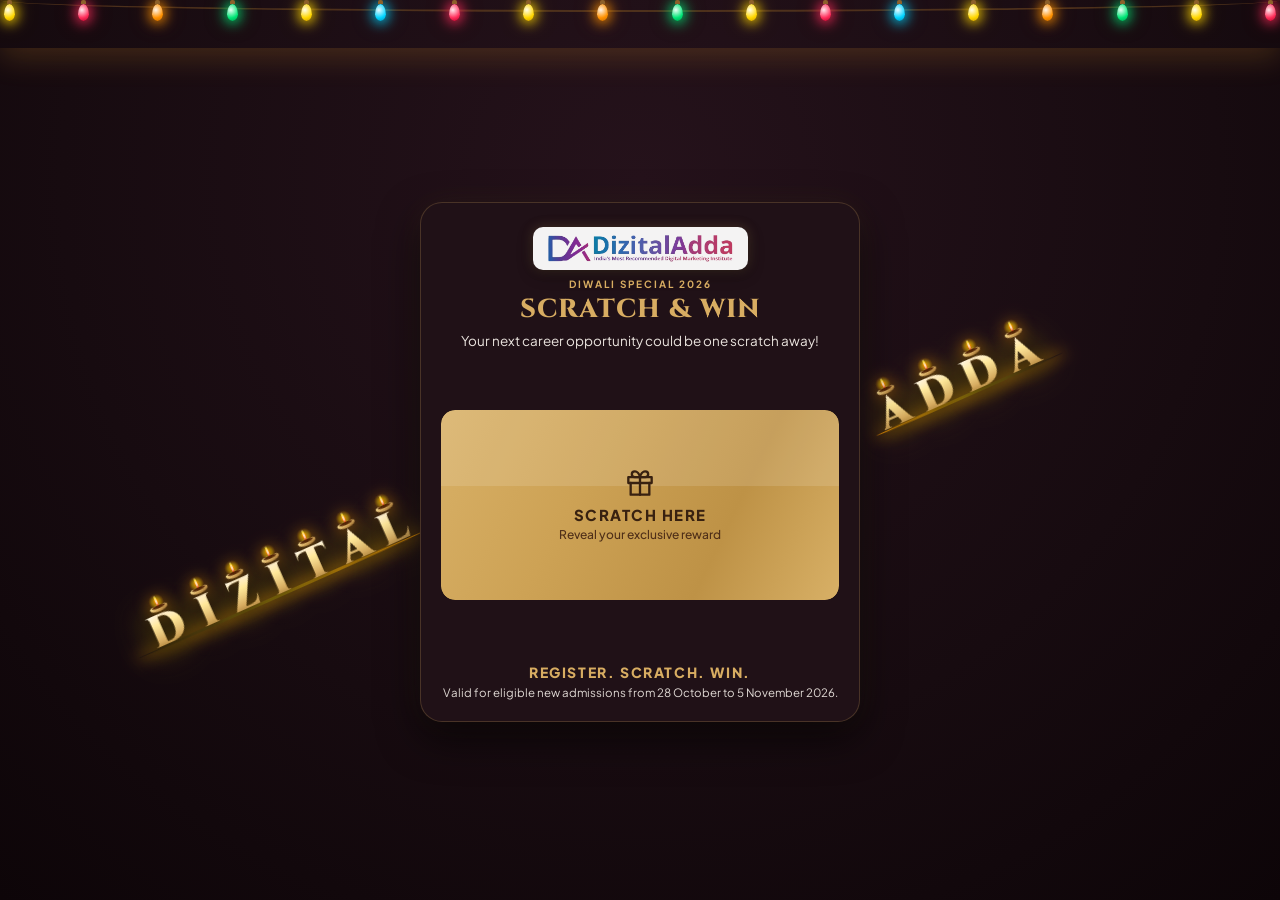
==== commit e24ef52a: "inital changes" ====
--- a/index.html
+++ b/index.html
@@ -70,52 +70,28 @@
     <!-- 3D Card Scene -->
     <div class="card-scene">
 
-      <!-- One Big Diagonal DIZITALADDA with a Diya on Each Letter Behind Scratch Card -->
-      <div class="diagonal-diya-brand-track" aria-hidden="true">
-        <div class="diya-letter-block" style="--delay: 0.0s;">
-          <div class="diya-lamp"><svg class="diya-svg" viewBox="0 0 36 28" fill="none"><circle cx="18" cy="10" r="10" fill="url(#diyaFlameAura)"/><path d="M 6 18 C 6 25 30 25 30 18 C 30 16 26 15 18 15 C 10 15 6 16 6 18 Z" fill="url(#diyaGoldMetal)"/><ellipse cx="18" cy="17" rx="9" ry="2" fill="#522405"/><g class="flickering-diya-flame"><path d="M 18 16 C 15.5 12 15 8 18 2 C 21 8 20.5 12 18 16 Z" fill="url(#diyaFlameColor)"/><path d="M 18 15 C 16.5 12 16.5 9 18 4 C 19.5 9 19.5 12 18 15 Z" fill="#ffffff" opacity="0.85"/></g></svg></div>
-          <span class="letter-text">D</span>
-        </div>
-        <div class="diya-letter-block" style="--delay: 0.3s;">
-          <div class="diya-lamp"><svg class="diya-svg" viewBox="0 0 36 28" fill="none"><circle cx="18" cy="10" r="10" fill="url(#diyaFlameAura)"/><path d="M 6 18 C 6 25 30 25 30 18 C 30 16 26 15 18 15 C 10 15 6 16 6 18 Z" fill="url(#diyaGoldMetal)"/><ellipse cx="18" cy="17" rx="9" ry="2" fill="#522405"/><g class="flickering-diya-flame"><path d="M 18 16 C 15.5 12 15 8 18 2 C 21 8 20.5 12 18 16 Z" fill="url(#diyaFlameColor)"/><path d="M 18 15 C 16.5 12 16.5 9 18 4 C 19.5 9 19.5 12 18 15 Z" fill="#ffffff" opacity="0.85"/></g></svg></div>
-          <span class="letter-text">I</span>
-        </div>
-        <div class="diya-letter-block" style="--delay: 0.6s;">
-          <div class="diya-lamp"><svg class="diya-svg" viewBox="0 0 36 28" fill="none"><circle cx="18" cy="10" r="10" fill="url(#diyaFlameAura)"/><path d="M 6 18 C 6 25 30 25 30 18 C 30 16 26 15 18 15 C 10 15 6 16 6 18 Z" fill="url(#diyaGoldMetal)"/><ellipse cx="18" cy="17" rx="9" ry="2" fill="#522405"/><g class="flickering-diya-flame"><path d="M 18 16 C 15.5 12 15 8 18 2 C 21 8 20.5 12 18 16 Z" fill="url(#diyaFlameColor)"/><path d="M 18 15 C 16.5 12 16.5 9 18 4 C 19.5 9 19.5 12 18 15 Z" fill="#ffffff" opacity="0.85"/></g></svg></div>
-          <span class="letter-text">Z</span>
-        </div>
-        <div class="diya-letter-block" style="--delay: 0.2s;">
-          <div class="diya-lamp"><svg class="diya-svg" viewBox="0 0 36 28" fill="none"><circle cx="18" cy="10" r="10" fill="url(#diyaFlameAura)"/><path d="M 6 18 C 6 25 30 25 30 18 C 30 16 26 15 18 15 C 10 15 6 16 6 18 Z" fill="url(#diyaGoldMetal)"/><ellipse cx="18" cy="17" rx="9" ry="2" fill="#522405"/><g class="flickering-diya-flame"><path d="M 18 16 C 15.5 12 15 8 18 2 C 21 8 20.5 12 18 16 Z" fill="url(#diyaFlameColor)"/><path d="M 18 15 C 16.5 12 16.5 9 18 4 C 19.5 9 19.5 12 18 15 Z" fill="#ffffff" opacity="0.85"/></g></svg></div>
-          <span class="letter-text">I</span>
-        </div>
-        <div class="diya-letter-block" style="--delay: 0.7s;">
-          <div class="diya-lamp"><svg class="diya-svg" viewBox="0 0 36 28" fill="none"><circle cx="18" cy="10" r="10" fill="url(#diyaFlameAura)"/><path d="M 6 18 C 6 25 30 25 30 18 C 30 16 26 15 18 15 C 10 15 6 16 6 18 Z" fill="url(#diyaGoldMetal)"/><ellipse cx="18" cy="17" rx="9" ry="2" fill="#522405"/><g class="flickering-diya-flame"><path d="M 18 16 C 15.5 12 15 8 18 2 C 21 8 20.5 12 18 16 Z" fill="url(#diyaFlameColor)"/><path d="M 18 15 C 16.5 12 16.5 9 18 4 C 19.5 9 19.5 12 18 15 Z" fill="#ffffff" opacity="0.85"/></g></svg></div>
-          <span class="letter-text">T</span>
-        </div>
-        <div class="diya-letter-block" style="--delay: 0.4s;">
-          <div class="diya-lamp"><svg class="diya-svg" viewBox="0 0 36 28" fill="none"><circle cx="18" cy="10" r="10" fill="url(#diyaFlameAura)"/><path d="M 6 18 C 6 25 30 25 30 18 C 30 16 26 15 18 15 C 10 15 6 16 6 18 Z" fill="url(#diyaGoldMetal)"/><ellipse cx="18" cy="17" rx="9" ry="2" fill="#522405"/><g class="flickering-diya-flame"><path d="M 18 16 C 15.5 12 15 8 18 2 C 21 8 20.5 12 18 16 Z" fill="url(#diyaFlameColor)"/><path d="M 18 15 C 16.5 12 16.5 9 18 4 C 19.5 9 19.5 12 18 15 Z" fill="#ffffff" opacity="0.85"/></g></svg></div>
-          <span class="letter-text">A</span>
-        </div>
-        <div class="diya-letter-block" style="--delay: 0.8s;">
-          <div class="diya-lamp"><svg class="diya-svg" viewBox="0 0 36 28" fill="none"><circle cx="18" cy="10" r="10" fill="url(#diyaFlameAura)"/><path d="M 6 18 C 6 25 30 25 30 18 C 30 16 26 15 18 15 C 10 15 6 16 6 18 Z" fill="url(#diyaGoldMetal)"/><ellipse cx="18" cy="17" rx="9" ry="2" fill="#522405"/><g class="flickering-diya-flame"><path d="M 18 16 C 15.5 12 15 8 18 2 C 21 8 20.5 12 18 16 Z" fill="url(#diyaFlameColor)"/><path d="M 18 15 C 16.5 12 16.5 9 18 4 C 19.5 9 19.5 12 18 15 Z" fill="#ffffff" opacity="0.85"/></g></svg></div>
-          <span class="letter-text">L</span>
-        </div>
-        <div class="diya-letter-block" style="--delay: 0.1s;">
-          <div class="diya-lamp"><svg class="diya-svg" viewBox="0 0 36 28" fill="none"><circle cx="18" cy="10" r="10" fill="url(#diyaFlameAura)"/><path d="M 6 18 C 6 25 30 25 30 18 C 30 16 26 15 18 15 C 10 15 6 16 6 18 Z" fill="url(#diyaGoldMetal)"/><ellipse cx="18" cy="17" rx="9" ry="2" fill="#522405"/><g class="flickering-diya-flame"><path d="M 18 16 C 15.5 12 15 8 18 2 C 21 8 20.5 12 18 16 Z" fill="url(#diyaFlameColor)"/><path d="M 18 15 C 16.5 12 16.5 9 18 4 C 19.5 9 19.5 12 18 15 Z" fill="#ffffff" opacity="0.85"/></g></svg></div>
-          <span class="letter-text">A</span>
-        </div>
-        <div class="diya-letter-block" style="--delay: 0.5s;">
-          <div class="diya-lamp"><svg class="diya-svg" viewBox="0 0 36 28" fill="none"><circle cx="18" cy="10" r="10" fill="url(#diyaFlameAura)"/><path d="M 6 18 C 6 25 30 25 30 18 C 30 16 26 15 18 15 C 10 15 6 16 6 18 Z" fill="url(#diyaGoldMetal)"/><ellipse cx="18" cy="17" rx="9" ry="2" fill="#522405"/><g class="flickering-diya-flame"><path d="M 18 16 C 15.5 12 15 8 18 2 C 21 8 20.5 12 18 16 Z" fill="url(#diyaFlameColor)"/><path d="M 18 15 C 16.5 12 16.5 9 18 4 C 19.5 9 19.5 12 18 15 Z" fill="#ffffff" opacity="0.85"/></g></svg></div>
-          <span class="letter-text">D</span>
-        </div>
-        <div class="diya-letter-block" style="--delay: 0.3s;">
-          <div class="diya-lamp"><svg class="diya-svg" viewBox="0 0 36 28" fill="none"><circle cx="18" cy="10" r="10" fill="url(#diyaFlameAura)"/><path d="M 6 18 C 6 25 30 25 30 18 C 30 16 26 15 18 15 C 10 15 6 16 6 18 Z" fill="url(#diyaGoldMetal)"/><ellipse cx="18" cy="17" rx="9" ry="2" fill="#522405"/><g class="flickering-diya-flame"><path d="M 18 16 C 15.5 12 15 8 18 2 C 21 8 20.5 12 18 16 Z" fill="url(#diyaFlameColor)"/><path d="M 18 15 C 16.5 12 16.5 9 18 4 C 19.5 9 19.5 12 18 15 Z" fill="#ffffff" opacity="0.85"/></g></svg></div>
-          <span class="letter-text">D</span>
-        </div>
-        <div class="diya-letter-block" style="--delay: 0.7s;">
-          <div class="diya-lamp"><svg class="diya-svg" viewBox="0 0 36 28" fill="none"><circle cx="18" cy="10" r="10" fill="url(#diyaFlameAura)"/><path d="M 6 18 C 6 25 30 25 30 18 C 30 16 26 15 18 15 C 10 15 6 16 6 18 Z" fill="url(#diyaGoldMetal)"/><ellipse cx="18" cy="17" rx="9" ry="2" fill="#522405"/><g class="flickering-diya-flame"><path d="M 18 16 C 15.5 12 15 8 18 2 C 21 8 20.5 12 18 16 Z" fill="url(#diyaFlameColor)"/><path d="M 18 15 C 16.5 12 16.5 9 18 4 C 19.5 9 19.5 12 18 15 Z" fill="#ffffff" opacity="0.85"/></g></svg></div>
-          <span class="letter-text">A</span>
-        </div>
+      <!-- Diagonal Brand: DIZITAL (Left Side) & ADDA (Right Side) Behind Scratch Card -->
+      <div class="diagonal-brand-wrapper" aria-hidden="true">
+
+        <!-- Left Wing: DIZITAL -->
+        <div class="diagonal-wing wing-left">
+          <div class="diya-letter-block" style="--delay: 0.0s;"><div class="diya-lamp"><svg class="diya-svg" viewBox="0 0 36 28" fill="none"><circle cx="18" cy="10" r="10" fill="url(#diyaFlameAura)"/><path d="M 6 18 C 6 25 30 25 30 18 C 30 16 26 15 18 15 C 10 15 6 16 6 18 Z" fill="url(#diyaGoldMetal)"/><ellipse cx="18" cy="17" rx="9" ry="2" fill="#522405"/><g class="flickering-diya-flame"><path d="M 18 16 C 15.5 12 15 8 18 2 C 21 8 20.5 12 18 16 Z" fill="url(#diyaFlameColor)"/><path d="M 18 15 C 16.5 12 16.5 9 18 4 C 19.5 9 19.5 12 18 15 Z" fill="#ffffff" opacity="0.85"/></g></svg></div><span class="letter-text">D</span></div>
+          <div class="diya-letter-block" style="--delay: 0.3s;"><div class="diya-lamp"><svg class="diya-svg" viewBox="0 0 36 28" fill="none"><circle cx="18" cy="10" r="10" fill="url(#diyaFlameAura)"/><path d="M 6 18 C 6 25 30 25 30 18 C 30 16 26 15 18 15 C 10 15 6 16 6 18 Z" fill="url(#diyaGoldMetal)"/><ellipse cx="18" cy="17" rx="9" ry="2" fill="#522405"/><g class="flickering-diya-flame"><path d="M 18 16 C 15.5 12 15 8 18 2 C 21 8 20.5 12 18 16 Z" fill="url(#diyaFlameColor)"/><path d="M 18 15 C 16.5 12 16.5 9 18 4 C 19.5 9 19.5 12 18 15 Z" fill="#ffffff" opacity="0.85"/></g></svg></div><span class="letter-text">I</span></div>
+          <div class="diya-letter-block" style="--delay: 0.6s;"><div class="diya-lamp"><svg class="diya-svg" viewBox="0 0 36 28" fill="none"><circle cx="18" cy="10" r="10" fill="url(#diyaFlameAura)"/><path d="M 6 18 C 6 25 30 25 30 18 C 30 16 26 15 18 15 C 10 15 6 16 6 18 Z" fill="url(#diyaGoldMetal)"/><ellipse cx="18" cy="17" rx="9" ry="2" fill="#522405"/><g class="flickering-diya-flame"><path d="M 18 16 C 15.5 12 15 8 18 2 C 21 8 20.5 12 18 16 Z" fill="url(#diyaFlameColor)"/><path d="M 18 15 C 16.5 12 16.5 9 18 4 C 19.5 9 19.5 12 18 15 Z" fill="#ffffff" opacity="0.85"/></g></svg></div><span class="letter-text">Z</span></div>
+          <div class="diya-letter-block" style="--delay: 0.2s;"><div class="diya-lamp"><svg class="diya-svg" viewBox="0 0 36 28" fill="none"><circle cx="18" cy="10" r="10" fill="url(#diyaFlameAura)"/><path d="M 6 18 C 6 25 30 25 30 18 C 30 16 26 15 18 15 C 10 15 6 16 6 18 Z" fill="url(#diyaGoldMetal)"/><ellipse cx="18" cy="17" rx="9" ry="2" fill="#522405"/><g class="flickering-diya-flame"><path d="M 18 16 C 15.5 12 15 8 18 2 C 21 8 20.5 12 18 16 Z" fill="url(#diyaFlameColor)"/><path d="M 18 15 C 16.5 12 16.5 9 18 4 C 19.5 9 19.5 12 18 15 Z" fill="#ffffff" opacity="0.85"/></g></svg></div><span class="letter-text">I</span></div>
+          <div class="diya-letter-block" style="--delay: 0.7s;"><div class="diya-lamp"><svg class="diya-svg" viewBox="0 0 36 28" fill="none"><circle cx="18" cy="10" r="10" fill="url(#diyaFlameAura)"/><path d="M 6 18 C 6 25 30 25 30 18 C 30 16 26 15 18 15 C 10 15 6 16 6 18 Z" fill="url(#diyaGoldMetal)"/><ellipse cx="18" cy="17" rx="9" ry="2" fill="#522405"/><g class="flickering-diya-flame"><path d="M 18 16 C 15.5 12 15 8 18 2 C 21 8 20.5 12 18 16 Z" fill="url(#diyaFlameColor)"/><path d="M 18 15 C 16.5 12 16.5 9 18 4 C 19.5 9 19.5 12 18 15 Z" fill="#ffffff" opacity="0.85"/></g></svg></div><span class="letter-text">T</span></div>
+          <div class="diya-letter-block" style="--delay: 0.4s;"><div class="diya-lamp"><svg class="diya-svg" viewBox="0 0 36 28" fill="none"><circle cx="18" cy="10" r="10" fill="url(#diyaFlameAura)"/><path d="M 6 18 C 6 25 30 25 30 18 C 30 16 26 15 18 15 C 10 15 6 16 6 18 Z" fill="url(#diyaGoldMetal)"/><ellipse cx="18" cy="17" rx="9" ry="2" fill="#522405"/><g class="flickering-diya-flame"><path d="M 18 16 C 15.5 12 15 8 18 2 C 21 8 20.5 12 18 16 Z" fill="url(#diyaFlameColor)"/><path d="M 18 15 C 16.5 12 16.5 9 18 4 C 19.5 9 19.5 12 18 15 Z" fill="#ffffff" opacity="0.85"/></g></svg></div><span class="letter-text">A</span></div>
+          <div class="diya-letter-block" style="--delay: 0.8s;"><div class="diya-lamp"><svg class="diya-svg" viewBox="0 0 36 28" fill="none"><circle cx="18" cy="10" r="10" fill="url(#diyaFlameAura)"/><path d="M 6 18 C 6 25 30 25 30 18 C 30 16 26 15 18 15 C 10 15 6 16 6 18 Z" fill="url(#diyaGoldMetal)"/><ellipse cx="18" cy="17" rx="9" ry="2" fill="#522405"/><g class="flickering-diya-flame"><path d="M 18 16 C 15.5 12 15 8 18 2 C 21 8 20.5 12 18 16 Z" fill="url(#diyaFlameColor)"/><path d="M 18 15 C 16.5 12 16.5 9 18 4 C 19.5 9 19.5 12 18 15 Z" fill="#ffffff" opacity="0.85"/></g></svg></div><span class="letter-text">L</span></div>
+        </div>
+
+        <!-- Right Wing: ADDA -->
+        <div class="diagonal-wing wing-right">
+          <div class="diya-letter-block" style="--delay: 0.1s;"><div class="diya-lamp"><svg class="diya-svg" viewBox="0 0 36 28" fill="none"><circle cx="18" cy="10" r="10" fill="url(#diyaFlameAura)"/><path d="M 6 18 C 6 25 30 25 30 18 C 30 16 26 15 18 15 C 10 15 6 16 6 18 Z" fill="url(#diyaGoldMetal)"/><ellipse cx="18" cy="17" rx="9" ry="2" fill="#522405"/><g class="flickering-diya-flame"><path d="M 18 16 C 15.5 12 15 8 18 2 C 21 8 20.5 12 18 16 Z" fill="url(#diyaFlameColor)"/><path d="M 18 15 C 16.5 12 16.5 9 18 4 C 19.5 9 19.5 12 18 15 Z" fill="#ffffff" opacity="0.85"/></g></svg></div><span class="letter-text">A</span></div>
+          <div class="diya-letter-block" style="--delay: 0.5s;"><div class="diya-lamp"><svg class="diya-svg" viewBox="0 0 36 28" fill="none"><circle cx="18" cy="10" r="10" fill="url(#diyaFlameAura)"/><path d="M 6 18 C 6 25 30 25 30 18 C 30 16 26 15 18 15 C 10 15 6 16 6 18 Z" fill="url(#diyaGoldMetal)"/><ellipse cx="18" cy="17" rx="9" ry="2" fill="#522405"/><g class="flickering-diya-flame"><path d="M 18 16 C 15.5 12 15 8 18 2 C 21 8 20.5 12 18 16 Z" fill="url(#diyaFlameColor)"/><path d="M 18 15 C 16.5 12 16.5 9 18 4 C 19.5 9 19.5 12 18 15 Z" fill="#ffffff" opacity="0.85"/></g></svg></div><span class="letter-text">D</span></div>
+          <div class="diya-letter-block" style="--delay: 0.3s;"><div class="diya-lamp"><svg class="diya-svg" viewBox="0 0 36 28" fill="none"><circle cx="18" cy="10" r="10" fill="url(#diyaFlameAura)"/><path d="M 6 18 C 6 25 30 25 30 18 C 30 16 26 15 18 15 C 10 15 6 16 6 18 Z" fill="url(#diyaGoldMetal)"/><ellipse cx="18" cy="17" rx="9" ry="2" fill="#522405"/><g class="flickering-diya-flame"><path d="M 18 16 C 15.5 12 15 8 18 2 C 21 8 20.5 12 18 16 Z" fill="url(#diyaFlameColor)"/><path d="M 18 15 C 16.5 12 16.5 9 18 4 C 19.5 9 19.5 12 18 15 Z" fill="#ffffff" opacity="0.85"/></g></svg></div><span class="letter-text">D</span></div>
+          <div class="diya-letter-block" style="--delay: 0.7s;"><div class="diya-lamp"><svg class="diya-svg" viewBox="0 0 36 28" fill="none"><circle cx="18" cy="10" r="10" fill="url(#diyaFlameAura)"/><path d="M 6 18 C 6 25 30 25 30 18 C 30 16 26 15 18 15 C 10 15 6 16 6 18 Z" fill="url(#diyaGoldMetal)"/><ellipse cx="18" cy="17" rx="9" ry="2" fill="#522405"/><g class="flickering-diya-flame"><path d="M 18 16 C 15.5 12 15 8 18 2 C 21 8 20.5 12 18 16 Z" fill="url(#diyaFlameColor)"/><path d="M 18 15 C 16.5 12 16.5 9 18 4 C 19.5 9 19.5 12 18 15 Z" fill="#ffffff" opacity="0.85"/></g></svg></div><span class="letter-text">A</span></div>
+        </div>
+
       </div>
 
       <div class="scratch-card-3d" id="scratch-card-3d">
--- a/style.css
+++ b/style.css
@@ -691,36 +691,68 @@
 }
 
 /* ==========================================================================
-   ONE BIG DIAGONAL "DIZITALADDA" WITH DIYA ON EACH LETTER (BEHIND CARD)
+   DIAGONAL WINGS: DIZITAL (LEFT SIDE) & ADDA (RIGHT SIDE)
+   WITH DIYA ON EACH LETTER
    ========================================================================== */
-.diagonal-diya-brand-track {
+.diagonal-brand-wrapper {
   position: absolute;
-  top: 50%;
-  left: 50%;
-  transform: translate(-50%, -50%) rotate(-25deg);
+  inset: 0;
+  pointer-events: none;
+  z-index: 1;
+}
+
+.diagonal-wing {
+  position: absolute;
   display: flex;
   align-items: flex-end;
-  justify-content: center;
-  gap: 14px;
-  z-index: 1;
-  pointer-events: none;
+  gap: 10px;
   width: max-content;
   white-space: nowrap;
-}
-
-.diagonal-diya-brand-track::before {
+  pointer-events: none;
+}
+
+/* Wing Left: "DIZITAL" on Left Side of Card */
+.wing-left {
+  right: calc(100% + 16px);
+  top: 60%;
+  transform: translateY(-50%) rotate(-24deg);
+  transform-origin: right center;
+}
+
+.wing-left::after {
   content: '';
   position: absolute;
-  left: -80px;
-  right: -80px;
-  height: 4px;
+  left: -20px;
+  right: -10px;
+  height: 3px;
   bottom: 4px;
-  background: linear-gradient(90deg, transparent, rgba(255, 215, 0, 0.4), rgba(255, 153, 0, 0.9), rgba(255, 215, 0, 0.4), transparent);
-  box-shadow: 0 0 20px 4px rgba(255, 170, 0, 0.65), 0 0 45px 8px rgba(255, 215, 0, 0.4);
+  background: linear-gradient(90deg, transparent, rgba(255, 215, 0, 0.4), rgba(255, 153, 0, 0.9));
+  box-shadow: 0 0 15px 3px rgba(255, 170, 0, 0.6);
   border-radius: 50%;
   z-index: -1;
 }
 
+/* Wing Right: "ADDA" on Right Side of Card */
+.wing-right {
+  left: calc(100% + 16px);
+  top: 40%;
+  transform: translateY(-50%) rotate(-24deg);
+  transform-origin: left center;
+}
+
+.wing-right::after {
+  content: '';
+  position: absolute;
+  left: -10px;
+  right: -20px;
+  height: 3px;
+  bottom: 4px;
+  background: linear-gradient(90deg, rgba(255, 153, 0, 0.9), rgba(255, 215, 0, 0.4), transparent);
+  box-shadow: 0 0 15px 3px rgba(255, 170, 0, 0.6);
+  border-radius: 50%;
+  z-index: -1;
+}
+
 .diya-letter-block {
   display: flex;
   flex-direction: column;
@@ -729,8 +761,8 @@
 }
 
 .diya-lamp {
-  width: 32px;
-  height: 24px;
+  width: 28px;
+  height: 22px;
   margin-bottom: -4px;
   z-index: 2;
   filter: drop-shadow(0 0 8px rgba(255, 153, 0, 0.75));
@@ -750,14 +782,14 @@
 
 .letter-text {
   font-family: var(--font-heading);
-  font-size: 52px;
+  font-size: 44px;
   font-weight: 900;
   line-height: 0.9;
-  letter-spacing: 2px;
+  letter-spacing: 1.5px;
   background: linear-gradient(180deg, #ffffff 0%, #ffea9f 30%, #d8ad62 70%, #996e28 100%);
   -webkit-background-clip: text;
   -webkit-text-fill-color: transparent;
-  filter: drop-shadow(0 4px 15px rgba(0, 0, 0, 0.9)) drop-shadow(0 0 16px rgba(255, 215, 0, 0.45));
+  filter: drop-shadow(0 4px 12px rgba(0, 0, 0, 0.9)) drop-shadow(0 0 14px rgba(255, 215, 0, 0.45));
   z-index: 1;
 }
 
@@ -776,39 +808,75 @@
   }
 }
 
-/* Responsive adjustment for Mobile viewports (<= 768px) */
+/* Tablet & Mobile Responsiveness */
+@media (max-width: 1100px) {
+  .wing-left {
+    right: calc(100% + 8px);
+    gap: 6px;
+  }
+  .wing-right {
+    left: calc(100% + 8px);
+    gap: 6px;
+  }
+  .letter-text {
+    font-size: 32px;
+  }
+  .diya-lamp {
+    width: 22px;
+    height: 18px;
+  }
+}
+
 @media (max-width: 768px) {
   .page-container {
     margin-top: 26px;
     padding-top: 14px;
   }
-  .diagonal-diya-brand-track {
-    gap: 8px;
-    transform: translate(-50%, -50%) rotate(-25deg);
-  }
-  .diya-lamp {
-    width: 22px;
-    height: 18px;
-    margin-bottom: -3px;
+  /* On Mobile Screens: Keep DIZITAL at Bottom-Left & ADDA at Top-Right clearly visible */
+  .wing-left {
+    right: auto;
+    left: 2px;
+    top: auto;
+    bottom: 24px;
+    transform: rotate(-16deg);
+    gap: 5px;
+    z-index: 4;
+  }
+  .wing-right {
+    left: auto;
+    right: 2px;
+    top: 6px;
+    transform: rotate(-16deg);
+    gap: 5px;
+    z-index: 4;
   }
   .letter-text {
-    font-size: 34px;
-    letter-spacing: 1px;
-  }
-}
-
-@media (max-width: 380px) {
-  .diagonal-diya-brand-track {
-    gap: 5px;
+    font-size: 26px;
+    letter-spacing: 0.8px;
   }
   .diya-lamp {
     width: 18px;
-    height: 15px;
+    height: 14px;
     margin-bottom: -2px;
   }
+}
+
+@media (max-width: 380px) {
+  .wing-left {
+    bottom: 14px;
+    gap: 3px;
+  }
+  .wing-right {
+    top: 2px;
+    gap: 3px;
+  }
   .letter-text {
-    font-size: 27px;
+    font-size: 21px;
     letter-spacing: 0.5px;
+  }
+  .diya-lamp {
+    width: 15px;
+    height: 12px;
   }
 }
 
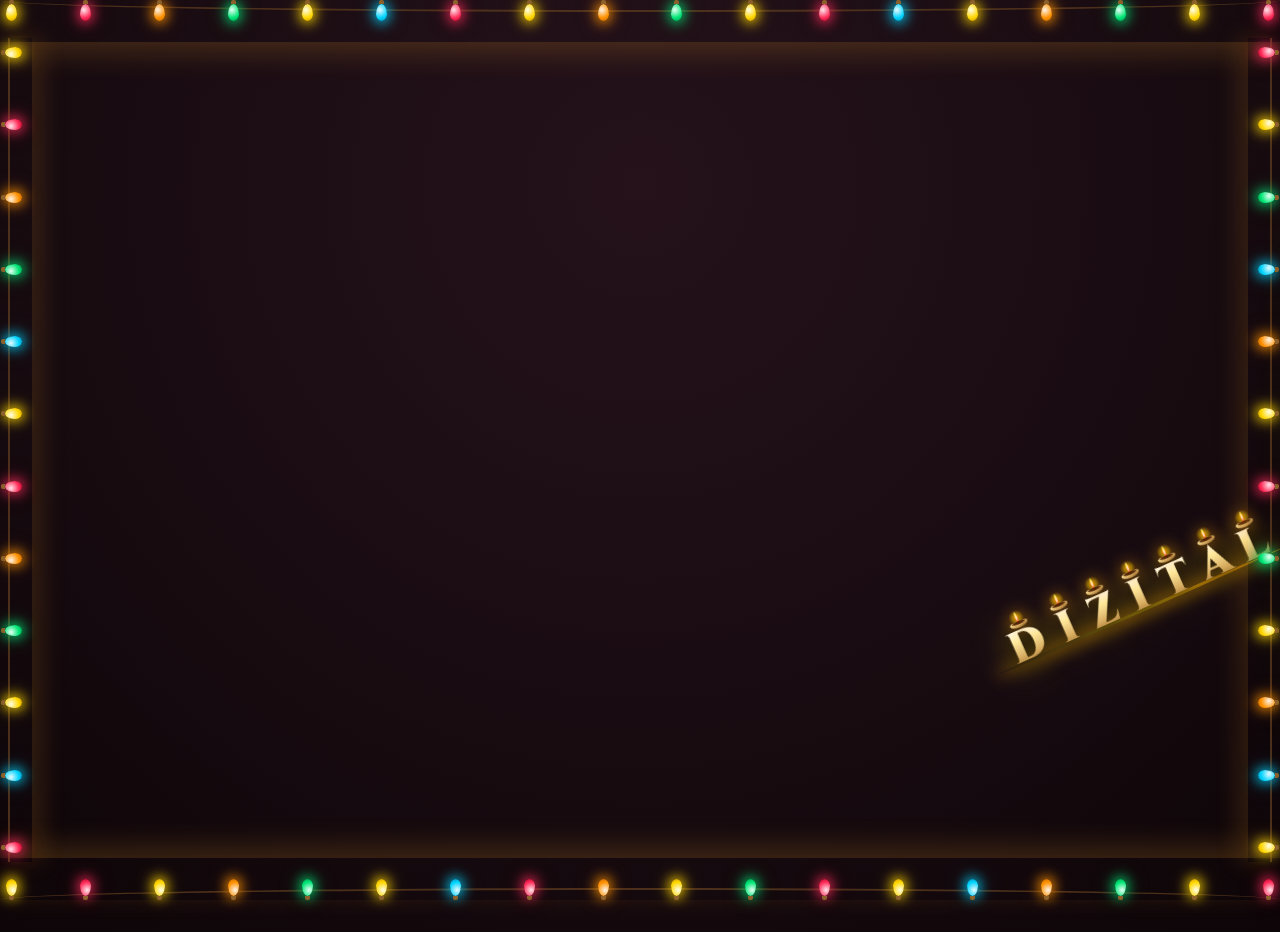
==== commit 77553893: "inital changes" ====
--- a/index.html
+++ b/index.html
@@ -14,29 +14,97 @@
 </head>
 <body>
 
-  <!-- Top Diwali Festive Fairy Lights Garland -->
-  <div class="diwali-top-lights" aria-hidden="true">
-    <div class="lights-wire"></div>
-    <div class="lights-track">
-      <div class="light-unit bulb-gold"><span class="bulb-socket"></span><span class="bulb-glass"></span><span class="bulb-glow"></span></div>
-      <div class="light-unit bulb-red"><span class="bulb-socket"></span><span class="bulb-glass"></span><span class="bulb-glow"></span></div>
-      <div class="light-unit bulb-amber"><span class="bulb-socket"></span><span class="bulb-glass"></span><span class="bulb-glow"></span></div>
-      <div class="light-unit bulb-green"><span class="bulb-socket"></span><span class="bulb-glass"></span><span class="bulb-glow"></span></div>
-      <div class="light-unit bulb-gold"><span class="bulb-socket"></span><span class="bulb-glass"></span><span class="bulb-glow"></span></div>
-      <div class="light-unit bulb-cyan"><span class="bulb-socket"></span><span class="bulb-glass"></span><span class="bulb-glow"></span></div>
-      <div class="light-unit bulb-red"><span class="bulb-socket"></span><span class="bulb-glass"></span><span class="bulb-glow"></span></div>
-      <div class="light-unit bulb-gold"><span class="bulb-socket"></span><span class="bulb-glass"></span><span class="bulb-glow"></span></div>
-      <div class="light-unit bulb-amber"><span class="bulb-socket"></span><span class="bulb-glass"></span><span class="bulb-glow"></span></div>
-      <div class="light-unit bulb-green"><span class="bulb-socket"></span><span class="bulb-glass"></span><span class="bulb-glow"></span></div>
-      <div class="light-unit bulb-gold"><span class="bulb-socket"></span><span class="bulb-glass"></span><span class="bulb-glow"></span></div>
-      <div class="light-unit bulb-red"><span class="bulb-socket"></span><span class="bulb-glass"></span><span class="bulb-glow"></span></div>
-      <div class="light-unit bulb-cyan"><span class="bulb-socket"></span><span class="bulb-glass"></span><span class="bulb-glow"></span></div>
-      <div class="light-unit bulb-gold"><span class="bulb-socket"></span><span class="bulb-glass"></span><span class="bulb-glow"></span></div>
-      <div class="light-unit bulb-amber"><span class="bulb-socket"></span><span class="bulb-glass"></span><span class="bulb-glow"></span></div>
-      <div class="light-unit bulb-green"><span class="bulb-socket"></span><span class="bulb-glass"></span><span class="bulb-glow"></span></div>
-      <div class="light-unit bulb-gold"><span class="bulb-socket"></span><span class="bulb-glass"></span><span class="bulb-glow"></span></div>
-      <div class="light-unit bulb-red"><span class="bulb-socket"></span><span class="bulb-glass"></span><span class="bulb-glow"></span></div>
-    </div>
+  <!-- Diwali Festive Fairy Lights All Around (Every Side: Top, Bottom, Left, Right) -->
+  <div class="diwali-all-lights" aria-hidden="true">
+    
+    <!-- TOP SIDE LIGHTS -->
+    <div class="diwali-lights-edge edge-top">
+      <div class="lights-wire-h"></div>
+      <div class="lights-track-h">
+        <div class="light-unit bulb-gold"><span class="bulb-socket"></span><span class="bulb-glass"></span></div>
+        <div class="light-unit bulb-red"><span class="bulb-socket"></span><span class="bulb-glass"></span></div>
+        <div class="light-unit bulb-amber"><span class="bulb-socket"></span><span class="bulb-glass"></span></div>
+        <div class="light-unit bulb-green"><span class="bulb-socket"></span><span class="bulb-glass"></span></div>
+        <div class="light-unit bulb-gold"><span class="bulb-socket"></span><span class="bulb-glass"></span></div>
+        <div class="light-unit bulb-cyan"><span class="bulb-socket"></span><span class="bulb-glass"></span></div>
+        <div class="light-unit bulb-red"><span class="bulb-socket"></span><span class="bulb-glass"></span></div>
+        <div class="light-unit bulb-gold"><span class="bulb-socket"></span><span class="bulb-glass"></span></div>
+        <div class="light-unit bulb-amber"><span class="bulb-socket"></span><span class="bulb-glass"></span></div>
+        <div class="light-unit bulb-green"><span class="bulb-socket"></span><span class="bulb-glass"></span></div>
+        <div class="light-unit bulb-gold"><span class="bulb-socket"></span><span class="bulb-glass"></span></div>
+        <div class="light-unit bulb-red"><span class="bulb-socket"></span><span class="bulb-glass"></span></div>
+        <div class="light-unit bulb-cyan"><span class="bulb-socket"></span><span class="bulb-glass"></span></div>
+        <div class="light-unit bulb-gold"><span class="bulb-socket"></span><span class="bulb-glass"></span></div>
+        <div class="light-unit bulb-amber"><span class="bulb-socket"></span><span class="bulb-glass"></span></div>
+        <div class="light-unit bulb-green"><span class="bulb-socket"></span><span class="bulb-glass"></span></div>
+        <div class="light-unit bulb-gold"><span class="bulb-socket"></span><span class="bulb-glass"></span></div>
+        <div class="light-unit bulb-red"><span class="bulb-socket"></span><span class="bulb-glass"></span></div>
+      </div>
+    </div>
+
+    <!-- BOTTOM SIDE LIGHTS -->
+    <div class="diwali-lights-edge edge-bottom">
+      <div class="lights-wire-h"></div>
+      <div class="lights-track-h">
+        <div class="light-unit bulb-red"><span class="bulb-socket"></span><span class="bulb-glass"></span></div>
+        <div class="light-unit bulb-gold"><span class="bulb-socket"></span><span class="bulb-glass"></span></div>
+        <div class="light-unit bulb-green"><span class="bulb-socket"></span><span class="bulb-glass"></span></div>
+        <div class="light-unit bulb-amber"><span class="bulb-socket"></span><span class="bulb-glass"></span></div>
+        <div class="light-unit bulb-cyan"><span class="bulb-socket"></span><span class="bulb-glass"></span></div>
+        <div class="light-unit bulb-gold"><span class="bulb-socket"></span><span class="bulb-glass"></span></div>
+        <div class="light-unit bulb-red"><span class="bulb-socket"></span><span class="bulb-glass"></span></div>
+        <div class="light-unit bulb-green"><span class="bulb-socket"></span><span class="bulb-glass"></span></div>
+        <div class="light-unit bulb-gold"><span class="bulb-socket"></span><span class="bulb-glass"></span></div>
+        <div class="light-unit bulb-amber"><span class="bulb-socket"></span><span class="bulb-glass"></span></div>
+        <div class="light-unit bulb-red"><span class="bulb-socket"></span><span class="bulb-glass"></span></div>
+        <div class="light-unit bulb-cyan"><span class="bulb-socket"></span><span class="bulb-glass"></span></div>
+        <div class="light-unit bulb-gold"><span class="bulb-socket"></span><span class="bulb-glass"></span></div>
+        <div class="light-unit bulb-green"><span class="bulb-socket"></span><span class="bulb-glass"></span></div>
+        <div class="light-unit bulb-amber"><span class="bulb-socket"></span><span class="bulb-glass"></span></div>
+        <div class="light-unit bulb-gold"><span class="bulb-socket"></span><span class="bulb-glass"></span></div>
+        <div class="light-unit bulb-red"><span class="bulb-socket"></span><span class="bulb-glass"></span></div>
+        <div class="light-unit bulb-gold"><span class="bulb-socket"></span><span class="bulb-glass"></span></div>
+      </div>
+    </div>
+
+    <!-- LEFT SIDE LIGHTS -->
+    <div class="diwali-lights-edge edge-left">
+      <div class="lights-wire-v"></div>
+      <div class="lights-track-v">
+        <div class="light-unit bulb-gold"><span class="bulb-socket"></span><span class="bulb-glass"></span></div>
+        <div class="light-unit bulb-red"><span class="bulb-socket"></span><span class="bulb-glass"></span></div>
+        <div class="light-unit bulb-amber"><span class="bulb-socket"></span><span class="bulb-glass"></span></div>
+        <div class="light-unit bulb-green"><span class="bulb-socket"></span><span class="bulb-glass"></span></div>
+        <div class="light-unit bulb-cyan"><span class="bulb-socket"></span><span class="bulb-glass"></span></div>
+        <div class="light-unit bulb-gold"><span class="bulb-socket"></span><span class="bulb-glass"></span></div>
+        <div class="light-unit bulb-red"><span class="bulb-socket"></span><span class="bulb-glass"></span></div>
+        <div class="light-unit bulb-amber"><span class="bulb-socket"></span><span class="bulb-glass"></span></div>
+        <div class="light-unit bulb-green"><span class="bulb-socket"></span><span class="bulb-glass"></span></div>
+        <div class="light-unit bulb-gold"><span class="bulb-socket"></span><span class="bulb-glass"></span></div>
+        <div class="light-unit bulb-cyan"><span class="bulb-socket"></span><span class="bulb-glass"></span></div>
+        <div class="light-unit bulb-red"><span class="bulb-socket"></span><span class="bulb-glass"></span></div>
+      </div>
+    </div>
+
+    <!-- RIGHT SIDE LIGHTS -->
+    <div class="diwali-lights-edge edge-right">
+      <div class="lights-wire-v"></div>
+      <div class="lights-track-v">
+        <div class="light-unit bulb-red"><span class="bulb-socket"></span><span class="bulb-glass"></span></div>
+        <div class="light-unit bulb-gold"><span class="bulb-socket"></span><span class="bulb-glass"></span></div>
+        <div class="light-unit bulb-green"><span class="bulb-socket"></span><span class="bulb-glass"></span></div>
+        <div class="light-unit bulb-cyan"><span class="bulb-socket"></span><span class="bulb-glass"></span></div>
+        <div class="light-unit bulb-amber"><span class="bulb-socket"></span><span class="bulb-glass"></span></div>
+        <div class="light-unit bulb-gold"><span class="bulb-socket"></span><span class="bulb-glass"></span></div>
+        <div class="light-unit bulb-red"><span class="bulb-socket"></span><span class="bulb-glass"></span></div>
+        <div class="light-unit bulb-green"><span class="bulb-socket"></span><span class="bulb-glass"></span></div>
+        <div class="light-unit bulb-gold"><span class="bulb-socket"></span><span class="bulb-glass"></span></div>
+        <div class="light-unit bulb-amber"><span class="bulb-socket"></span><span class="bulb-glass"></span></div>
+        <div class="light-unit bulb-cyan"><span class="bulb-socket"></span><span class="bulb-glass"></span></div>
+        <div class="light-unit bulb-gold"><span class="bulb-socket"></span><span class="bulb-glass"></span></div>
+      </div>
+    </div>
+
   </div>
 
   <!-- Subtle Ambient Glow -->
--- a/style.css
+++ b/style.css
@@ -53,21 +53,32 @@
 }
 
 /* ==========================================================================
-   TOP DIWALI FESTIVE FAIRY LIGHTS (झालर)
+   DIWALI FESTIVE FAIRY LIGHTS ON ALL SIDES (TOP, BOTTOM, LEFT, RIGHT)
    ========================================================================== */
-.diwali-top-lights {
+.diwali-all-lights {
   position: fixed;
+  inset: 0;
+  pointer-events: none;
+  z-index: 25;
+  overflow: hidden;
+}
+
+.diwali-lights-edge {
+  position: fixed;
+  pointer-events: none;
+  z-index: 25;
+}
+
+/* TOP SIDE */
+.edge-top {
   top: 0;
   left: 0;
   right: 0;
-  height: 48px;
-  z-index: 20;
-  pointer-events: none;
-  overflow: hidden;
-  box-shadow: 0 10px 30px rgba(255, 170, 50, 0.18);
-}
-
-.lights-wire {
+  height: 42px;
+  box-shadow: 0 10px 30px rgba(255, 170, 50, 0.2);
+}
+
+.lights-wire-h {
   position: absolute;
   top: 0;
   left: 0;
@@ -78,14 +89,84 @@
   opacity: 0.8;
 }
 
-.lights-track {
+.lights-track-h {
   display: flex;
   justify-content: space-between;
   align-items: flex-start;
-  padding: 0 4px;
+  padding: 0 6px;
   width: 100%;
 }
 
+/* BOTTOM SIDE (Mirrored Inward) */
+.edge-bottom {
+  bottom: 0;
+  left: 0;
+  right: 0;
+  height: 42px;
+  transform: rotate(180deg);
+  box-shadow: 0 10px 30px rgba(255, 170, 50, 0.2);
+}
+
+/* LEFT SIDE (Hanging Inward) */
+.edge-left {
+  top: 38px;
+  bottom: 38px;
+  left: 0;
+  width: 32px;
+  box-shadow: 10px 0 25px rgba(255, 170, 50, 0.15);
+}
+
+.lights-wire-v {
+  position: absolute;
+  top: 0;
+  bottom: 0;
+  left: 0;
+  width: 10px;
+  border-right: 2px solid #5a3a1f;
+  opacity: 0.8;
+}
+
+.lights-track-v {
+  display: flex;
+  flex-direction: column;
+  justify-content: space-between;
+  align-items: flex-start;
+  padding: 4px 0 4px 6px;
+  height: 100%;
+}
+
+.edge-left .light-unit {
+  transform: rotate(-90deg);
+  transform-origin: center center;
+}
+
+/* RIGHT SIDE (Hanging Inward) */
+.edge-right {
+  top: 38px;
+  bottom: 38px;
+  right: 0;
+  width: 32px;
+  box-shadow: -10px 0 25px rgba(255, 170, 50, 0.15);
+}
+
+.edge-right .lights-wire-v {
+  left: auto;
+  right: 0;
+  border-right: none;
+  border-left: 2px solid #5a3a1f;
+}
+
+.edge-right .lights-track-v {
+  align-items: flex-end;
+  padding: 4px 6px 4px 0;
+}
+
+.edge-right .light-unit {
+  transform: rotate(90deg);
+  transform-origin: center center;
+}
+
+/* Common Bulb Unit */
 .light-unit {
   position: relative;
   display: flex;
@@ -96,13 +177,13 @@
 }
 
 .light-unit:nth-child(even) {
-  animation-duration: 2.6s;
-  animation-delay: 0.4s;
+  animation-duration: 2.5s;
+  animation-delay: 0.3s;
 }
 
 .light-unit:nth-child(3n) {
   animation-duration: 3.2s;
-  animation-delay: 0.8s;
+  animation-delay: 0.7s;
 }
 
 .bulb-socket {
@@ -158,6 +239,29 @@
 }
 
 @keyframes bulb-twinkle {
+  0%, 100% { opacity: 0.85; filter: brightness(0.95); }
+  50% { opacity: 1; filter: brightness(1.25); }
+}
+
+/* Mobile fine-tuning for all-around lights */
+@media (max-width: 768px) {
+  .edge-top, .edge-bottom {
+    height: 32px;
+  }
+  .edge-left, .edge-right {
+    top: 30px;
+    bottom: 30px;
+    width: 24px;
+  }
+  .bulb-glass {
+    width: 9px;
+    height: 14px;
+  }
+  .bulb-socket {
+    width: 4px;
+    height: 3px;
+  }
+}
   0%, 100% { opacity: 0.85; filter: brightness(0.95); }
   50% { opacity: 1; filter: brightness(1.25); }
 }
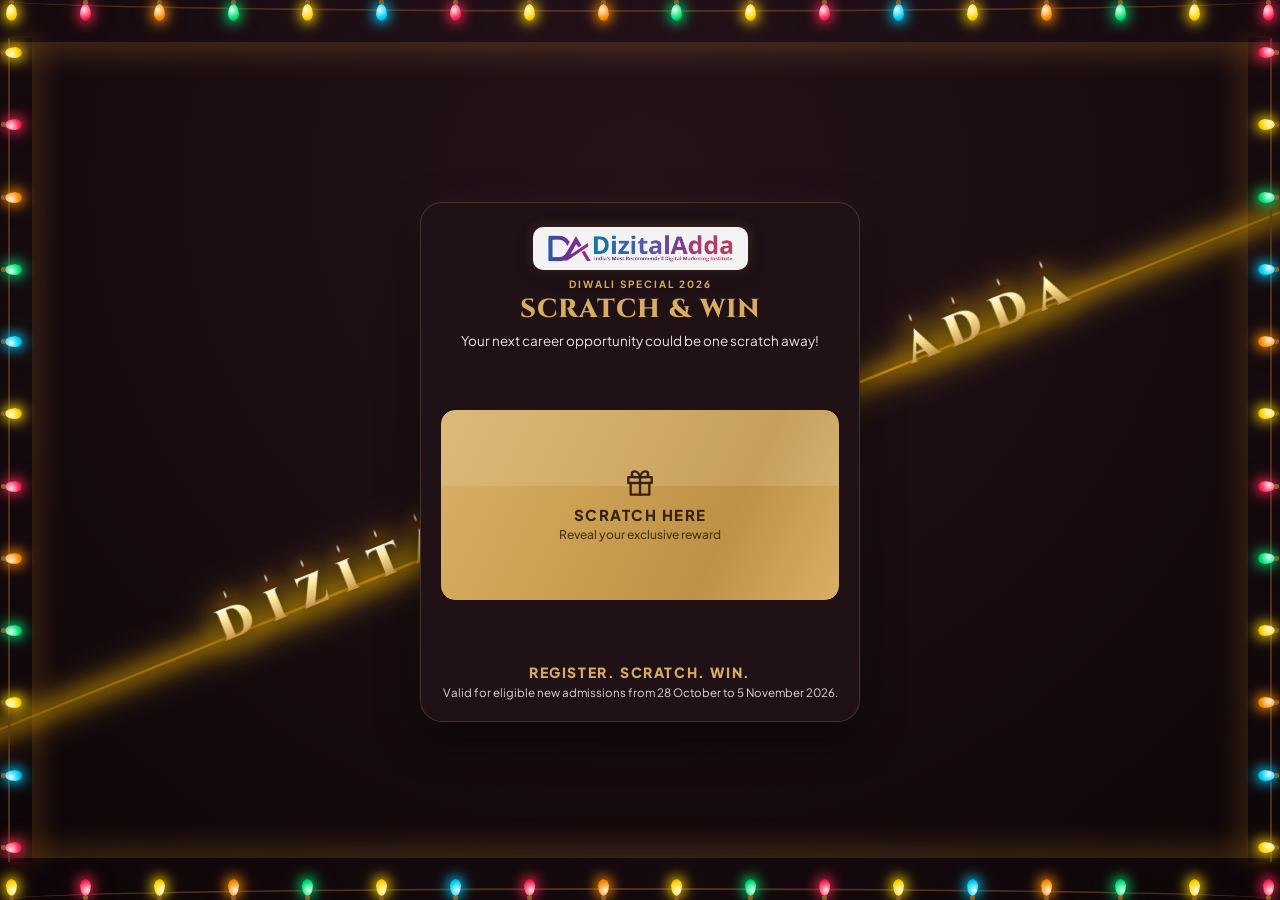
==== commit 08baf1f8: "inital chnages" ====
--- a/index.html
+++ b/index.html
@@ -111,56 +111,38 @@
   <div class="ambient-glow"></div>
   <canvas id="celebration-canvas"></canvas>
 
+  <!-- Fixed Fullscreen Festive Background: Continuous Diagonal DizitalAdda Beam with Glowing Diyas -->
+  <div class="festive-diagonal-backdrop" aria-hidden="true">
+    <div class="diagonal-beam-track">
+
+      <!-- Left Wing: DIZITAL -->
+      <div class="diagonal-wing wing-left">
+        <div class="diya-letter-block" style="--delay: 0.0s;"><div class="diya-lamp"><svg class="diya-svg" viewBox="0 0 36 28" fill="none"><circle cx="18" cy="10" r="10" fill="url(#diyaFlameAura)"/><path d="M 6 18 C 6 25 30 25 30 18 C 30 16 26 15 18 15 C 10 15 6 16 6 18 Z" fill="url(#diyaGoldMetal)"/><ellipse cx="18" cy="17" rx="9" ry="2" fill="#522405"/><g class="flickering-diya-flame"><path d="M 18 16 C 15.5 12 15 8 18 2 C 21 8 20.5 12 18 16 Z" fill="url(#diyaFlameColor)"/><path d="M 18 15 C 16.5 12 16.5 9 18 4 C 19.5 9 19.5 12 18 15 Z" fill="#ffffff" opacity="0.85"/></g></svg></div><span class="letter-text">D</span></div>
+        <div class="diya-letter-block" style="--delay: 0.3s;"><div class="diya-lamp"><svg class="diya-svg" viewBox="0 0 36 28" fill="none"><circle cx="18" cy="10" r="10" fill="url(#diyaFlameAura)"/><path d="M 6 18 C 6 25 30 25 30 18 C 30 16 26 15 18 15 C 10 15 6 16 6 18 Z" fill="url(#diyaGoldMetal)"/><ellipse cx="18" cy="17" rx="9" ry="2" fill="#522405"/><g class="flickering-diya-flame"><path d="M 18 16 C 15.5 12 15 8 18 2 C 21 8 20.5 12 18 16 Z" fill="url(#diyaFlameColor)"/><path d="M 18 15 C 16.5 12 16.5 9 18 4 C 19.5 9 19.5 12 18 15 Z" fill="#ffffff" opacity="0.85"/></g></svg></div><span class="letter-text">I</span></div>
+        <div class="diya-letter-block" style="--delay: 0.6s;"><div class="diya-lamp"><svg class="diya-svg" viewBox="0 0 36 28" fill="none"><circle cx="18" cy="10" r="10" fill="url(#diyaFlameAura)"/><path d="M 6 18 C 6 25 30 25 30 18 C 30 16 26 15 18 15 C 10 15 6 16 6 18 Z" fill="url(#diyaGoldMetal)"/><ellipse cx="18" cy="17" rx="9" ry="2" fill="#522405"/><g class="flickering-diya-flame"><path d="M 18 16 C 15.5 12 15 8 18 2 C 21 8 20.5 12 18 16 Z" fill="url(#diyaFlameColor)"/><path d="M 18 15 C 16.5 12 16.5 9 18 4 C 19.5 9 19.5 12 18 15 Z" fill="#ffffff" opacity="0.85"/></g></svg></div><span class="letter-text">Z</span></div>
+        <div class="diya-letter-block" style="--delay: 0.2s;"><div class="diya-lamp"><svg class="diya-svg" viewBox="0 0 36 28" fill="none"><circle cx="18" cy="10" r="10" fill="url(#diyaFlameAura)"/><path d="M 6 18 C 6 25 30 25 30 18 C 30 16 26 15 18 15 C 10 15 6 16 6 18 Z" fill="url(#diyaGoldMetal)"/><ellipse cx="18" cy="17" rx="9" ry="2" fill="#522405"/><g class="flickering-diya-flame"><path d="M 18 16 C 15.5 12 15 8 18 2 C 21 8 20.5 12 18 16 Z" fill="url(#diyaFlameColor)"/><path d="M 18 15 C 16.5 12 16.5 9 18 4 C 19.5 9 19.5 12 18 15 Z" fill="#ffffff" opacity="0.85"/></g></svg></div><span class="letter-text">I</span></div>
+        <div class="diya-letter-block" style="--delay: 0.7s;"><div class="diya-lamp"><svg class="diya-svg" viewBox="0 0 36 28" fill="none"><circle cx="18" cy="10" r="10" fill="url(#diyaFlameAura)"/><path d="M 6 18 C 6 25 30 25 30 18 C 30 16 26 15 18 15 C 10 15 6 16 6 18 Z" fill="url(#diyaGoldMetal)"/><ellipse cx="18" cy="17" rx="9" ry="2" fill="#522405"/><g class="flickering-diya-flame"><path d="M 18 16 C 15.5 12 15 8 18 2 C 21 8 20.5 12 18 16 Z" fill="url(#diyaFlameColor)"/><path d="M 18 15 C 16.5 12 16.5 9 18 4 C 19.5 9 19.5 12 18 15 Z" fill="#ffffff" opacity="0.85"/></g></svg></div><span class="letter-text">T</span></div>
+        <div class="diya-letter-block" style="--delay: 0.4s;"><div class="diya-lamp"><svg class="diya-svg" viewBox="0 0 36 28" fill="none"><circle cx="18" cy="10" r="10" fill="url(#diyaFlameAura)"/><path d="M 6 18 C 6 25 30 25 30 18 C 30 16 26 15 18 15 C 10 15 6 16 6 18 Z" fill="url(#diyaGoldMetal)"/><ellipse cx="18" cy="17" rx="9" ry="2" fill="#522405"/><g class="flickering-diya-flame"><path d="M 18 16 C 15.5 12 15 8 18 2 C 21 8 20.5 12 18 16 Z" fill="url(#diyaFlameColor)"/><path d="M 18 15 C 16.5 12 16.5 9 18 4 C 19.5 9 19.5 12 18 15 Z" fill="#ffffff" opacity="0.85"/></g></svg></div><span class="letter-text">A</span></div>
+        <div class="diya-letter-block" style="--delay: 0.8s;"><div class="diya-lamp"><svg class="diya-svg" viewBox="0 0 36 28" fill="none"><circle cx="18" cy="10" r="10" fill="url(#diyaFlameAura)"/><path d="M 6 18 C 6 25 30 25 30 18 C 30 16 26 15 18 15 C 10 15 6 16 6 18 Z" fill="url(#diyaGoldMetal)"/><ellipse cx="18" cy="17" rx="9" ry="2" fill="#522405"/><g class="flickering-diya-flame"><path d="M 18 16 C 15.5 12 15 8 18 2 C 21 8 20.5 12 18 16 Z" fill="url(#diyaFlameColor)"/><path d="M 18 15 C 16.5 12 16.5 9 18 4 C 19.5 9 19.5 12 18 15 Z" fill="#ffffff" opacity="0.85"/></g></svg></div><span class="letter-text">L</span></div>
+      </div>
+
+      <!-- Center Spacer where Scratch Card sits in front -->
+      <div class="diagonal-center-spacer"></div>
+
+      <!-- Right Wing: ADDA -->
+      <div class="diagonal-wing wing-right">
+        <div class="diya-letter-block" style="--delay: 0.1s;"><div class="diya-lamp"><svg class="diya-svg" viewBox="0 0 36 28" fill="none"><circle cx="18" cy="10" r="10" fill="url(#diyaFlameAura)"/><path d="M 6 18 C 6 25 30 25 30 18 C 30 16 26 15 18 15 C 10 15 6 16 6 18 Z" fill="url(#diyaGoldMetal)"/><ellipse cx="18" cy="17" rx="9" ry="2" fill="#522405"/><g class="flickering-diya-flame"><path d="M 18 16 C 15.5 12 15 8 18 2 C 21 8 20.5 12 18 16 Z" fill="url(#diyaFlameColor)"/><path d="M 18 15 C 16.5 12 16.5 9 18 4 C 19.5 9 19.5 12 18 15 Z" fill="#ffffff" opacity="0.85"/></g></svg></div><span class="letter-text">A</span></div>
+        <div class="diya-letter-block" style="--delay: 0.5s;"><div class="diya-lamp"><svg class="diya-svg" viewBox="0 0 36 28" fill="none"><circle cx="18" cy="10" r="10" fill="url(#diyaFlameAura)"/><path d="M 6 18 C 6 25 30 25 30 18 C 30 16 26 15 18 15 C 10 15 6 16 6 18 Z" fill="url(#diyaGoldMetal)"/><ellipse cx="18" cy="17" rx="9" ry="2" fill="#522405"/><g class="flickering-diya-flame"><path d="M 18 16 C 15.5 12 15 8 18 2 C 21 8 20.5 12 18 16 Z" fill="url(#diyaFlameColor)"/><path d="M 18 15 C 16.5 12 16.5 9 18 4 C 19.5 9 19.5 12 18 15 Z" fill="#ffffff" opacity="0.85"/></g></svg></div><span class="letter-text">D</span></div>
+        <div class="diya-letter-block" style="--delay: 0.3s;"><div class="diya-lamp"><svg class="diya-svg" viewBox="0 0 36 28" fill="none"><circle cx="18" cy="10" r="10" fill="url(#diyaFlameAura)"/><path d="M 6 18 C 6 25 30 25 30 18 C 30 16 26 15 18 15 C 10 15 6 16 6 18 Z" fill="url(#diyaGoldMetal)"/><ellipse cx="18" cy="17" rx="9" ry="2" fill="#522405"/><g class="flickering-diya-flame"><path d="M 18 16 C 15.5 12 15 8 18 2 C 21 8 20.5 12 18 16 Z" fill="url(#diyaFlameColor)"/><path d="M 18 15 C 16.5 12 16.5 9 18 4 C 19.5 9 19.5 12 18 15 Z" fill="#ffffff" opacity="0.85"/></g></svg></div><span class="letter-text">D</span></div>
+        <div class="diya-letter-block" style="--delay: 0.7s;"><div class="diya-lamp"><svg class="diya-svg" viewBox="0 0 36 28" fill="none"><circle cx="18" cy="10" r="10" fill="url(#diyaFlameAura)"/><path d="M 6 18 C 6 25 30 25 30 18 C 30 16 26 15 18 15 C 10 15 6 16 6 18 Z" fill="url(#diyaGoldMetal)"/><ellipse cx="18" cy="17" rx="9" ry="2" fill="#522405"/><g class="flickering-diya-flame"><path d="M 18 16 C 15.5 12 15 8 18 2 C 21 8 20.5 12 18 16 Z" fill="url(#diyaFlameColor)"/><path d="M 18 15 C 16.5 12 16.5 9 18 4 C 19.5 9 19.5 12 18 15 Z" fill="#ffffff" opacity="0.85"/></g></svg></div><span class="letter-text">A</span></div>
+      </div>
+
+    </div>
+  </div>
+
   <main class="page-container">
 
-    <!-- Shared SVG Definitions for Letter-Diyas -->
-    <svg style="position: absolute; width: 0; height: 0; overflow: hidden;" aria-hidden="true">
-      <defs>
-        <radialGradient id="diyaFlameAura" cx="50%" cy="50%" r="50%">
-          <stop offset="0%" stop-color="#ff9900" stop-opacity="0.85"/>
-          <stop offset="60%" stop-color="#ffd700" stop-opacity="0.35"/>
-          <stop offset="100%" stop-color="#ff9900" stop-opacity="0"/>
-        </radialGradient>
-        <linearGradient id="diyaGoldMetal" x1="0" y1="0" x2="1" y2="1">
-          <stop offset="0%" stop-color="#ffea9f"/>
-          <stop offset="50%" stop-color="#d8ad62"/>
-          <stop offset="100%" stop-color="#8a5a1f"/>
-        </linearGradient>
-        <linearGradient id="diyaFlameColor" x1="0.5" y1="1" x2="0.5" y2="0">
-          <stop offset="0%" stop-color="#ff1a00"/>
-          <stop offset="40%" stop-color="#ff8800"/>
-          <stop offset="80%" stop-color="#ffd700"/>
-          <stop offset="100%" stop-color="#ffffff"/>
-        </linearGradient>
-      </defs>
-    </svg>
-
-    <!-- 3D Card Scene -->
     <div class="card-scene">
-
-      <!-- Diagonal Brand: DIZITAL (Left Side) & ADDA (Right Side) Behind Scratch Card -->
-      <div class="diagonal-brand-wrapper" aria-hidden="true">
-
-        <!-- Left Wing: DIZITAL -->
-        <div class="diagonal-wing wing-left">
-          <div class="diya-letter-block" style="--delay: 0.0s;"><div class="diya-lamp"><svg class="diya-svg" viewBox="0 0 36 28" fill="none"><circle cx="18" cy="10" r="10" fill="url(#diyaFlameAura)"/><path d="M 6 18 C 6 25 30 25 30 18 C 30 16 26 15 18 15 C 10 15 6 16 6 18 Z" fill="url(#diyaGoldMetal)"/><ellipse cx="18" cy="17" rx="9" ry="2" fill="#522405"/><g class="flickering-diya-flame"><path d="M 18 16 C 15.5 12 15 8 18 2 C 21 8 20.5 12 18 16 Z" fill="url(#diyaFlameColor)"/><path d="M 18 15 C 16.5 12 16.5 9 18 4 C 19.5 9 19.5 12 18 15 Z" fill="#ffffff" opacity="0.85"/></g></svg></div><span class="letter-text">D</span></div>
-          <div class="diya-letter-block" style="--delay: 0.3s;"><div class="diya-lamp"><svg class="diya-svg" viewBox="0 0 36 28" fill="none"><circle cx="18" cy="10" r="10" fill="url(#diyaFlameAura)"/><path d="M 6 18 C 6 25 30 25 30 18 C 30 16 26 15 18 15 C 10 15 6 16 6 18 Z" fill="url(#diyaGoldMetal)"/><ellipse cx="18" cy="17" rx="9" ry="2" fill="#522405"/><g class="flickering-diya-flame"><path d="M 18 16 C 15.5 12 15 8 18 2 C 21 8 20.5 12 18 16 Z" fill="url(#diyaFlameColor)"/><path d="M 18 15 C 16.5 12 16.5 9 18 4 C 19.5 9 19.5 12 18 15 Z" fill="#ffffff" opacity="0.85"/></g></svg></div><span class="letter-text">I</span></div>
-          <div class="diya-letter-block" style="--delay: 0.6s;"><div class="diya-lamp"><svg class="diya-svg" viewBox="0 0 36 28" fill="none"><circle cx="18" cy="10" r="10" fill="url(#diyaFlameAura)"/><path d="M 6 18 C 6 25 30 25 30 18 C 30 16 26 15 18 15 C 10 15 6 16 6 18 Z" fill="url(#diyaGoldMetal)"/><ellipse cx="18" cy="17" rx="9" ry="2" fill="#522405"/><g class="flickering-diya-flame"><path d="M 18 16 C 15.5 12 15 8 18 2 C 21 8 20.5 12 18 16 Z" fill="url(#diyaFlameColor)"/><path d="M 18 15 C 16.5 12 16.5 9 18 4 C 19.5 9 19.5 12 18 15 Z" fill="#ffffff" opacity="0.85"/></g></svg></div><span class="letter-text">Z</span></div>
-          <div class="diya-letter-block" style="--delay: 0.2s;"><div class="diya-lamp"><svg class="diya-svg" viewBox="0 0 36 28" fill="none"><circle cx="18" cy="10" r="10" fill="url(#diyaFlameAura)"/><path d="M 6 18 C 6 25 30 25 30 18 C 30 16 26 15 18 15 C 10 15 6 16 6 18 Z" fill="url(#diyaGoldMetal)"/><ellipse cx="18" cy="17" rx="9" ry="2" fill="#522405"/><g class="flickering-diya-flame"><path d="M 18 16 C 15.5 12 15 8 18 2 C 21 8 20.5 12 18 16 Z" fill="url(#diyaFlameColor)"/><path d="M 18 15 C 16.5 12 16.5 9 18 4 C 19.5 9 19.5 12 18 15 Z" fill="#ffffff" opacity="0.85"/></g></svg></div><span class="letter-text">I</span></div>
-          <div class="diya-letter-block" style="--delay: 0.7s;"><div class="diya-lamp"><svg class="diya-svg" viewBox="0 0 36 28" fill="none"><circle cx="18" cy="10" r="10" fill="url(#diyaFlameAura)"/><path d="M 6 18 C 6 25 30 25 30 18 C 30 16 26 15 18 15 C 10 15 6 16 6 18 Z" fill="url(#diyaGoldMetal)"/><ellipse cx="18" cy="17" rx="9" ry="2" fill="#522405"/><g class="flickering-diya-flame"><path d="M 18 16 C 15.5 12 15 8 18 2 C 21 8 20.5 12 18 16 Z" fill="url(#diyaFlameColor)"/><path d="M 18 15 C 16.5 12 16.5 9 18 4 C 19.5 9 19.5 12 18 15 Z" fill="#ffffff" opacity="0.85"/></g></svg></div><span class="letter-text">T</span></div>
-          <div class="diya-letter-block" style="--delay: 0.4s;"><div class="diya-lamp"><svg class="diya-svg" viewBox="0 0 36 28" fill="none"><circle cx="18" cy="10" r="10" fill="url(#diyaFlameAura)"/><path d="M 6 18 C 6 25 30 25 30 18 C 30 16 26 15 18 15 C 10 15 6 16 6 18 Z" fill="url(#diyaGoldMetal)"/><ellipse cx="18" cy="17" rx="9" ry="2" fill="#522405"/><g class="flickering-diya-flame"><path d="M 18 16 C 15.5 12 15 8 18 2 C 21 8 20.5 12 18 16 Z" fill="url(#diyaFlameColor)"/><path d="M 18 15 C 16.5 12 16.5 9 18 4 C 19.5 9 19.5 12 18 15 Z" fill="#ffffff" opacity="0.85"/></g></svg></div><span class="letter-text">A</span></div>
-          <div class="diya-letter-block" style="--delay: 0.8s;"><div class="diya-lamp"><svg class="diya-svg" viewBox="0 0 36 28" fill="none"><circle cx="18" cy="10" r="10" fill="url(#diyaFlameAura)"/><path d="M 6 18 C 6 25 30 25 30 18 C 30 16 26 15 18 15 C 10 15 6 16 6 18 Z" fill="url(#diyaGoldMetal)"/><ellipse cx="18" cy="17" rx="9" ry="2" fill="#522405"/><g class="flickering-diya-flame"><path d="M 18 16 C 15.5 12 15 8 18 2 C 21 8 20.5 12 18 16 Z" fill="url(#diyaFlameColor)"/><path d="M 18 15 C 16.5 12 16.5 9 18 4 C 19.5 9 19.5 12 18 15 Z" fill="#ffffff" opacity="0.85"/></g></svg></div><span class="letter-text">L</span></div>
-        </div>
-
-        <!-- Right Wing: ADDA -->
-        <div class="diagonal-wing wing-right">
-          <div class="diya-letter-block" style="--delay: 0.1s;"><div class="diya-lamp"><svg class="diya-svg" viewBox="0 0 36 28" fill="none"><circle cx="18" cy="10" r="10" fill="url(#diyaFlameAura)"/><path d="M 6 18 C 6 25 30 25 30 18 C 30 16 26 15 18 15 C 10 15 6 16 6 18 Z" fill="url(#diyaGoldMetal)"/><ellipse cx="18" cy="17" rx="9" ry="2" fill="#522405"/><g class="flickering-diya-flame"><path d="M 18 16 C 15.5 12 15 8 18 2 C 21 8 20.5 12 18 16 Z" fill="url(#diyaFlameColor)"/><path d="M 18 15 C 16.5 12 16.5 9 18 4 C 19.5 9 19.5 12 18 15 Z" fill="#ffffff" opacity="0.85"/></g></svg></div><span class="letter-text">A</span></div>
-          <div class="diya-letter-block" style="--delay: 0.5s;"><div class="diya-lamp"><svg class="diya-svg" viewBox="0 0 36 28" fill="none"><circle cx="18" cy="10" r="10" fill="url(#diyaFlameAura)"/><path d="M 6 18 C 6 25 30 25 30 18 C 30 16 26 15 18 15 C 10 15 6 16 6 18 Z" fill="url(#diyaGoldMetal)"/><ellipse cx="18" cy="17" rx="9" ry="2" fill="#522405"/><g class="flickering-diya-flame"><path d="M 18 16 C 15.5 12 15 8 18 2 C 21 8 20.5 12 18 16 Z" fill="url(#diyaFlameColor)"/><path d="M 18 15 C 16.5 12 16.5 9 18 4 C 19.5 9 19.5 12 18 15 Z" fill="#ffffff" opacity="0.85"/></g></svg></div><span class="letter-text">D</span></div>
-          <div class="diya-letter-block" style="--delay: 0.3s;"><div class="diya-lamp"><svg class="diya-svg" viewBox="0 0 36 28" fill="none"><circle cx="18" cy="10" r="10" fill="url(#diyaFlameAura)"/><path d="M 6 18 C 6 25 30 25 30 18 C 30 16 26 15 18 15 C 10 15 6 16 6 18 Z" fill="url(#diyaGoldMetal)"/><ellipse cx="18" cy="17" rx="9" ry="2" fill="#522405"/><g class="flickering-diya-flame"><path d="M 18 16 C 15.5 12 15 8 18 2 C 21 8 20.5 12 18 16 Z" fill="url(#diyaFlameColor)"/><path d="M 18 15 C 16.5 12 16.5 9 18 4 C 19.5 9 19.5 12 18 15 Z" fill="#ffffff" opacity="0.85"/></g></svg></div><span class="letter-text">D</span></div>
-          <div class="diya-letter-block" style="--delay: 0.7s;"><div class="diya-lamp"><svg class="diya-svg" viewBox="0 0 36 28" fill="none"><circle cx="18" cy="10" r="10" fill="url(#diyaFlameAura)"/><path d="M 6 18 C 6 25 30 25 30 18 C 30 16 26 15 18 15 C 10 15 6 16 6 18 Z" fill="url(#diyaGoldMetal)"/><ellipse cx="18" cy="17" rx="9" ry="2" fill="#522405"/><g class="flickering-diya-flame"><path d="M 18 16 C 15.5 12 15 8 18 2 C 21 8 20.5 12 18 16 Z" fill="url(#diyaFlameColor)"/><path d="M 18 15 C 16.5 12 16.5 9 18 4 C 19.5 9 19.5 12 18 15 Z" fill="#ffffff" opacity="0.85"/></g></svg></div><span class="letter-text">A</span></div>
-        </div>
-
-      </div>
 
       <div class="scratch-card-3d" id="scratch-card-3d">
 
--- a/style.css
+++ b/style.css
@@ -262,9 +262,6 @@
     height: 3px;
   }
 }
-  0%, 100% { opacity: 0.85; filter: brightness(0.95); }
-  50% { opacity: 1; filter: brightness(1.25); }
-}
 
 /* Subtle Celebration / Fireworks Canvas */
 #celebration-canvas {
@@ -795,66 +792,65 @@
 }
 
 /* ==========================================================================
-   DIAGONAL WINGS: DIZITAL (LEFT SIDE) & ADDA (RIGHT SIDE)
-   WITH DIYA ON EACH LETTER
+   FULLSCREEN FESTIVE BACKGROUND: CONTINUOUS DIAGONAL BEAM
+   DIZITAL (LEFT) & ADDA (RIGHT) WITH GLOWING DIYAS
    ========================================================================== */
-.diagonal-brand-wrapper {
-  position: absolute;
+.festive-diagonal-backdrop {
+  position: fixed;
   inset: 0;
+  width: 100vw;
+  height: 100vh;
+  overflow: hidden;
   pointer-events: none;
   z-index: 1;
+  display: flex;
+  align-items: center;
+  justify-content: center;
+}
+
+.diagonal-beam-track {
+  position: relative;
+  display: flex;
+  align-items: center;
+  justify-content: center;
+  transform: rotate(-22deg);
+  transform-origin: center center;
+  pointer-events: none;
+}
+
+/* Continuous glowing golden Diwali laser line running across entire screen behind card */
+.diagonal-beam-track::before {
+  content: '';
+  position: absolute;
+  left: -50vw;
+  right: -50vw;
+  height: 3px;
+  bottom: 8px;
+  background: linear-gradient(90deg, 
+    transparent 0%, 
+    rgba(255, 215, 0, 0.4) 15%, 
+    rgba(255, 170, 0, 0.95) 50%, 
+    rgba(255, 215, 0, 0.4) 85%, 
+    transparent 100%
+  );
+  box-shadow: 0 0 20px 4px rgba(255, 170, 0, 0.75), 0 0 35px 8px rgba(255, 215, 0, 0.35);
+  border-radius: 50%;
+  z-index: 0;
+}
+
+.diagonal-center-spacer {
+  width: 460px;
+  flex-shrink: 0;
 }
 
 .diagonal-wing {
-  position: absolute;
   display: flex;
   align-items: flex-end;
   gap: 10px;
-  width: max-content;
   white-space: nowrap;
-  pointer-events: none;
-}
-
-/* Wing Left: "DIZITAL" on Left Side of Card */
-.wing-left {
-  right: calc(100% + 16px);
-  top: 60%;
-  transform: translateY(-50%) rotate(-24deg);
-  transform-origin: right center;
-}
-
-.wing-left::after {
-  content: '';
-  position: absolute;
-  left: -20px;
-  right: -10px;
-  height: 3px;
-  bottom: 4px;
-  background: linear-gradient(90deg, transparent, rgba(255, 215, 0, 0.4), rgba(255, 153, 0, 0.9));
-  box-shadow: 0 0 15px 3px rgba(255, 170, 0, 0.6);
-  border-radius: 50%;
-  z-index: -1;
-}
-
-/* Wing Right: "ADDA" on Right Side of Card */
-.wing-right {
-  left: calc(100% + 16px);
-  top: 40%;
-  transform: translateY(-50%) rotate(-24deg);
-  transform-origin: left center;
-}
-
-.wing-right::after {
-  content: '';
-  position: absolute;
-  left: -10px;
-  right: -20px;
-  height: 3px;
-  bottom: 4px;
-  background: linear-gradient(90deg, rgba(255, 153, 0, 0.9), rgba(255, 215, 0, 0.4), transparent);
-  box-shadow: 0 0 15px 3px rgba(255, 170, 0, 0.6);
-  border-radius: 50%;
-  z-index: -1;
+  position: relative;
+  z-index: 1;
+  filter: drop-shadow(0 0 16px rgba(255, 180, 0, 0.4));
 }
 
 .diya-letter-block {
@@ -914,13 +910,8 @@
 
 /* Tablet & Mobile Responsiveness */
 @media (max-width: 1100px) {
-  .wing-left {
-    right: calc(100% + 8px);
-    gap: 6px;
-  }
-  .wing-right {
-    left: calc(100% + 8px);
-    gap: 6px;
+  .diagonal-center-spacer {
+    width: 440px;
   }
   .letter-text {
     font-size: 32px;
@@ -929,58 +920,56 @@
     width: 22px;
     height: 18px;
   }
+  .diagonal-wing {
+    gap: 7px;
+  }
 }
 
 @media (max-width: 768px) {
   .page-container {
-    margin-top: 26px;
-    padding-top: 14px;
-  }
-  /* On Mobile Screens: Keep DIZITAL at Bottom-Left & ADDA at Top-Right clearly visible */
-  .wing-left {
-    right: auto;
-    left: 2px;
-    top: auto;
-    bottom: 24px;
-    transform: rotate(-16deg);
-    gap: 5px;
-    z-index: 4;
-  }
-  .wing-right {
-    left: auto;
-    right: 2px;
-    top: 6px;
-    transform: rotate(-16deg);
-    gap: 5px;
-    z-index: 4;
+    margin-top: 14px;
+    padding-top: 6px;
+    max-width: 360px;
+    padding-left: 8px;
+    padding-right: 8px;
+  }
+  .diagonal-beam-track {
+    transform: rotate(-32deg); /* Steeper diagonal matches portrait smartphone orientation */
+  }
+  .diagonal-center-spacer {
+    width: 270px; /* Allows DIZITAL & ADDA to peek out from bottom-left & top-right */
+  }
+  .diagonal-wing {
+    gap: 4px;
   }
   .letter-text {
-    font-size: 26px;
+    font-size: 24px;
     letter-spacing: 0.8px;
   }
   .diya-lamp {
-    width: 18px;
-    height: 14px;
+    width: 17px;
+    height: 13px;
     margin-bottom: -2px;
   }
 }
 
 @media (max-width: 380px) {
-  .wing-left {
-    bottom: 14px;
+  .page-container {
+    max-width: 330px;
+  }
+  .diagonal-center-spacer {
+    width: 230px;
+  }
+  .diagonal-wing {
     gap: 3px;
   }
-  .wing-right {
-    top: 2px;
-    gap: 3px;
-  }
   .letter-text {
-    font-size: 21px;
+    font-size: 20px;
     letter-spacing: 0.5px;
   }
   .diya-lamp {
-    width: 15px;
-    height: 12px;
+    width: 14px;
+    height: 11px;
   }
 }
 
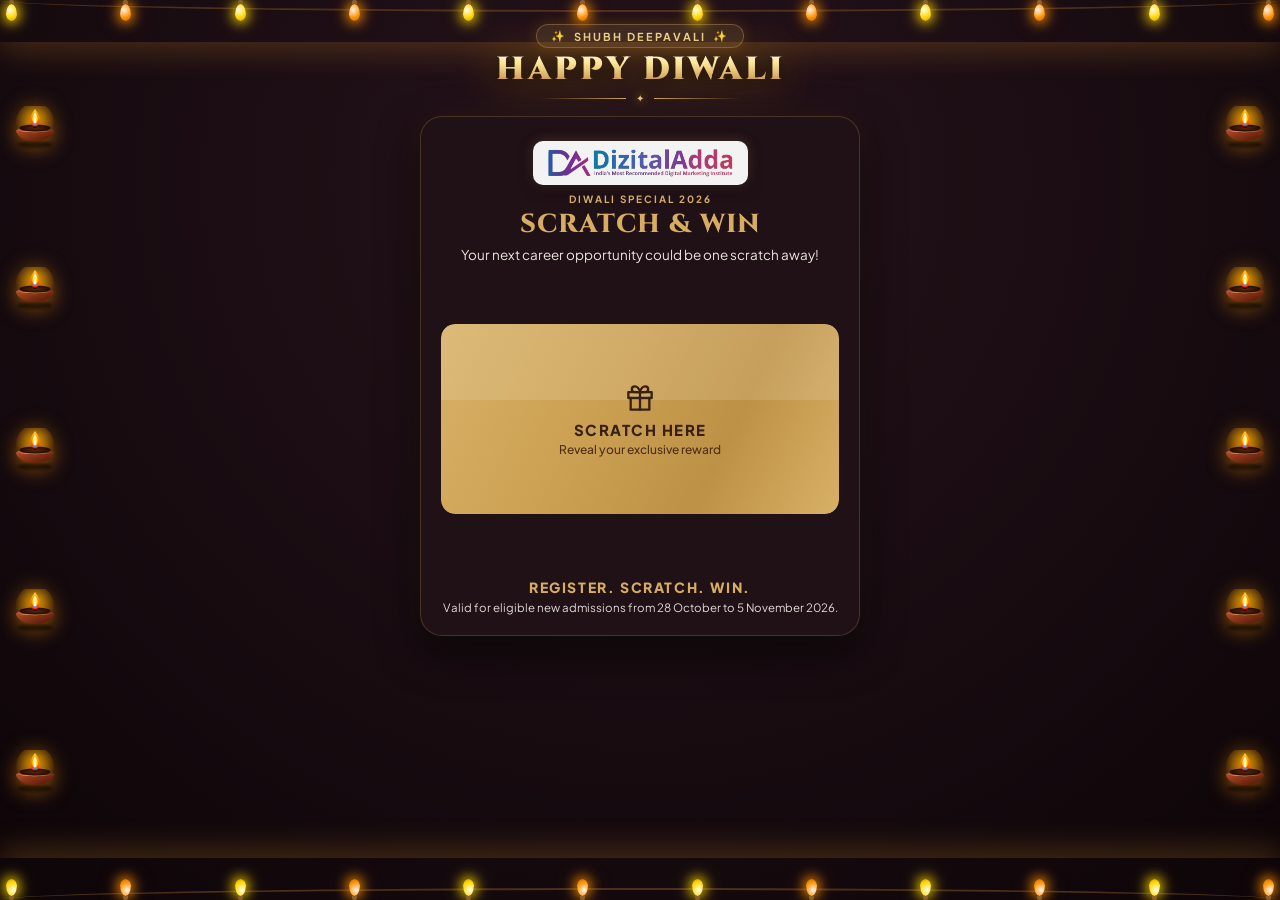
==== commit 0c6027a3: "inital changes" ====
--- a/index.html
+++ b/index.html
@@ -14,133 +14,162 @@
 </head>
 <body>
 
-  <!-- Diwali Festive Fairy Lights All Around (Every Side: Top, Bottom, Left, Right) -->
+  <!-- Master SVG Definitions for Realistic Diyas & Gradients -->
+  <svg style="position: absolute; width: 0; height: 0; overflow: hidden;" aria-hidden="true">
+    <defs>
+      <!-- Radial Ambient Heat Halo -->
+      <radialGradient id="diyaHalo" cx="50%" cy="40%" r="55%">
+        <stop offset="0%" stop-color="#ff9900" stop-opacity="0.85"/>
+        <stop offset="45%" stop-color="#ffb700" stop-opacity="0.4"/>
+        <stop offset="100%" stop-color="#ff9900" stop-opacity="0"/>
+      </radialGradient>
+      
+      <!-- Realistic Terracotta Clay Vessel -->
+      <linearGradient id="clayVessel" x1="0" y1="0" x2="1" y2="1">
+        <stop offset="0%" stop-color="#c85a32"/>
+        <stop offset="35%" stop-color="#9a3c1c"/>
+        <stop offset="70%" stop-color="#6e260f"/>
+        <stop offset="100%" stop-color="#461406"/>
+      </linearGradient>
+
+      <!-- Ornamental Golden Rim Highlight -->
+      <linearGradient id="goldRim" x1="0" y1="0" x2="1" y2="0">
+        <stop offset="0%" stop-color="#ffea9f"/>
+        <stop offset="50%" stop-color="#d8ad62"/>
+        <stop offset="100%" stop-color="#996e28"/>
+      </linearGradient>
+
+      <!-- Deep Ghee Oil Reservoir -->
+      <radialGradient id="oilPool" cx="50%" cy="50%" r="50%">
+        <stop offset="0%" stop-color="#5a270a"/>
+        <stop offset="70%" stop-color="#341304"/>
+        <stop offset="100%" stop-color="#1c0901"/>
+      </radialGradient>
+
+      <!-- Realistic Layered Flame Gradients -->
+      <linearGradient id="flameOuter" x1="0.5" y1="1" x2="0.5" y2="0">
+        <stop offset="0%" stop-color="#ff1a00"/>
+        <stop offset="35%" stop-color="#ff6a00"/>
+        <stop offset="70%" stop-color="#ffaa00"/>
+        <stop offset="100%" stop-color="#ffd54f"/>
+      </linearGradient>
+
+      <linearGradient id="flameInner" x1="0.5" y1="1" x2="0.5" y2="0">
+        <stop offset="0%" stop-color="#ff9900"/>
+        <stop offset="40%" stop-color="#ffe600"/>
+        <stop offset="85%" stop-color="#ffffff"/>
+        <stop offset="100%" stop-color="#ffffff"/>
+      </linearGradient>
+
+      <!-- Master Realistic Diya Symbol -->
+      <g id="realisticDiyaMaster">
+        <!-- Glow Aura -->
+        <circle cx="30" cy="18" r="22" fill="url(#diyaHalo)" class="diya-aura-pulse"/>
+        <!-- Soft Vessel Drop Shadow -->
+        <ellipse cx="30" cy="44" rx="20" ry="4" fill="rgba(0,0,0,0.55)" filter="blur(2px)"/>
+        <!-- Terracotta Clay Vessel Body -->
+        <path d="M 8 28 C 10 44 50 44 52 28 C 50 25 40 23 30 23 C 20 23 10 25 8 28 Z" fill="url(#clayVessel)"/>
+        <!-- Ornate Gold Rim Bead Line -->
+        <path d="M 9 28 Q 30 32 51 28 Q 30 30 9 28 Z" fill="url(#goldRim)"/>
+        <!-- Oil Cavity -->
+        <ellipse cx="30" cy="25" rx="18" ry="4" fill="url(#oilPool)"/>
+        <!-- Wick -->
+        <path d="M 28 25 Q 29.5 20 30 18 Q 30.5 20 32 25 Z" fill="#1f0f04"/>
+        <circle cx="30" cy="18" r="1.5" fill="#ff4000"/>
+        <!-- Flickering Flame Group -->
+        <g class="diya-flame-anim">
+          <!-- Outer Flame -->
+          <path d="M 30 3 C 25 10 23 15 26 21 C 28 24 32 24 34 21 C 37 15 35 10 30 3 Z" fill="url(#flameOuter)"/>
+          <!-- Mid Flame -->
+          <path d="M 30 7 C 27 12 26 15 28 19 C 29 21 31 21 32 19 C 34 15 33 12 30 7 Z" fill="url(#flameInner)"/>
+          <!-- White-Hot Core -->
+          <ellipse cx="30" cy="17" rx="1.5" ry="3.5" fill="#ffffff" opacity="0.95"/>
+          <!-- Blue Oxygen Pocket -->
+          <ellipse cx="30" cy="20.5" rx="3" ry="1.2" fill="rgba(60, 160, 255, 0.75)"/>
+        </g>
+      </g>
+    </defs>
+  </svg>
+
+  <!-- Diwali Festive Lighting & Side Realistic Diyas -->
   <div class="diwali-all-lights" aria-hidden="true">
     
-    <!-- TOP SIDE LIGHTS -->
+    <!-- TOP SIDE: Festive Golden Garlands with Micro Glow Lights -->
     <div class="diwali-lights-edge edge-top">
       <div class="lights-wire-h"></div>
       <div class="lights-track-h">
         <div class="light-unit bulb-gold"><span class="bulb-socket"></span><span class="bulb-glass"></span></div>
-        <div class="light-unit bulb-red"><span class="bulb-socket"></span><span class="bulb-glass"></span></div>
-        <div class="light-unit bulb-amber"><span class="bulb-socket"></span><span class="bulb-glass"></span></div>
-        <div class="light-unit bulb-green"><span class="bulb-socket"></span><span class="bulb-glass"></span></div>
-        <div class="light-unit bulb-gold"><span class="bulb-socket"></span><span class="bulb-glass"></span></div>
-        <div class="light-unit bulb-cyan"><span class="bulb-socket"></span><span class="bulb-glass"></span></div>
-        <div class="light-unit bulb-red"><span class="bulb-socket"></span><span class="bulb-glass"></span></div>
-        <div class="light-unit bulb-gold"><span class="bulb-socket"></span><span class="bulb-glass"></span></div>
-        <div class="light-unit bulb-amber"><span class="bulb-socket"></span><span class="bulb-glass"></span></div>
-        <div class="light-unit bulb-green"><span class="bulb-socket"></span><span class="bulb-glass"></span></div>
-        <div class="light-unit bulb-gold"><span class="bulb-socket"></span><span class="bulb-glass"></span></div>
-        <div class="light-unit bulb-red"><span class="bulb-socket"></span><span class="bulb-glass"></span></div>
-        <div class="light-unit bulb-cyan"><span class="bulb-socket"></span><span class="bulb-glass"></span></div>
-        <div class="light-unit bulb-gold"><span class="bulb-socket"></span><span class="bulb-glass"></span></div>
-        <div class="light-unit bulb-amber"><span class="bulb-socket"></span><span class="bulb-glass"></span></div>
-        <div class="light-unit bulb-green"><span class="bulb-socket"></span><span class="bulb-glass"></span></div>
-        <div class="light-unit bulb-gold"><span class="bulb-socket"></span><span class="bulb-glass"></span></div>
-        <div class="light-unit bulb-red"><span class="bulb-socket"></span><span class="bulb-glass"></span></div>
-      </div>
-    </div>
-
-    <!-- BOTTOM SIDE LIGHTS -->
+        <div class="light-unit bulb-amber"><span class="bulb-socket"></span><span class="bulb-glass"></span></div>
+        <div class="light-unit bulb-gold"><span class="bulb-socket"></span><span class="bulb-glass"></span></div>
+        <div class="light-unit bulb-amber"><span class="bulb-socket"></span><span class="bulb-glass"></span></div>
+        <div class="light-unit bulb-gold"><span class="bulb-socket"></span><span class="bulb-glass"></span></div>
+        <div class="light-unit bulb-amber"><span class="bulb-socket"></span><span class="bulb-glass"></span></div>
+        <div class="light-unit bulb-gold"><span class="bulb-socket"></span><span class="bulb-glass"></span></div>
+        <div class="light-unit bulb-amber"><span class="bulb-socket"></span><span class="bulb-glass"></span></div>
+        <div class="light-unit bulb-gold"><span class="bulb-socket"></span><span class="bulb-glass"></span></div>
+        <div class="light-unit bulb-amber"><span class="bulb-socket"></span><span class="bulb-glass"></span></div>
+        <div class="light-unit bulb-gold"><span class="bulb-socket"></span><span class="bulb-glass"></span></div>
+        <div class="light-unit bulb-amber"><span class="bulb-socket"></span><span class="bulb-glass"></span></div>
+      </div>
+    </div>
+
+    <!-- BOTTOM SIDE: Festive Golden Garlands with Micro Glow Lights -->
     <div class="diwali-lights-edge edge-bottom">
       <div class="lights-wire-h"></div>
       <div class="lights-track-h">
-        <div class="light-unit bulb-red"><span class="bulb-socket"></span><span class="bulb-glass"></span></div>
-        <div class="light-unit bulb-gold"><span class="bulb-socket"></span><span class="bulb-glass"></span></div>
-        <div class="light-unit bulb-green"><span class="bulb-socket"></span><span class="bulb-glass"></span></div>
-        <div class="light-unit bulb-amber"><span class="bulb-socket"></span><span class="bulb-glass"></span></div>
-        <div class="light-unit bulb-cyan"><span class="bulb-socket"></span><span class="bulb-glass"></span></div>
-        <div class="light-unit bulb-gold"><span class="bulb-socket"></span><span class="bulb-glass"></span></div>
-        <div class="light-unit bulb-red"><span class="bulb-socket"></span><span class="bulb-glass"></span></div>
-        <div class="light-unit bulb-green"><span class="bulb-socket"></span><span class="bulb-glass"></span></div>
-        <div class="light-unit bulb-gold"><span class="bulb-socket"></span><span class="bulb-glass"></span></div>
-        <div class="light-unit bulb-amber"><span class="bulb-socket"></span><span class="bulb-glass"></span></div>
-        <div class="light-unit bulb-red"><span class="bulb-socket"></span><span class="bulb-glass"></span></div>
-        <div class="light-unit bulb-cyan"><span class="bulb-socket"></span><span class="bulb-glass"></span></div>
-        <div class="light-unit bulb-gold"><span class="bulb-socket"></span><span class="bulb-glass"></span></div>
-        <div class="light-unit bulb-green"><span class="bulb-socket"></span><span class="bulb-glass"></span></div>
-        <div class="light-unit bulb-amber"><span class="bulb-socket"></span><span class="bulb-glass"></span></div>
-        <div class="light-unit bulb-gold"><span class="bulb-socket"></span><span class="bulb-glass"></span></div>
-        <div class="light-unit bulb-red"><span class="bulb-socket"></span><span class="bulb-glass"></span></div>
-        <div class="light-unit bulb-gold"><span class="bulb-socket"></span><span class="bulb-glass"></span></div>
-      </div>
-    </div>
-
-    <!-- LEFT SIDE LIGHTS -->
-    <div class="diwali-lights-edge edge-left">
-      <div class="lights-wire-v"></div>
-      <div class="lights-track-v">
-        <div class="light-unit bulb-gold"><span class="bulb-socket"></span><span class="bulb-glass"></span></div>
-        <div class="light-unit bulb-red"><span class="bulb-socket"></span><span class="bulb-glass"></span></div>
-        <div class="light-unit bulb-amber"><span class="bulb-socket"></span><span class="bulb-glass"></span></div>
-        <div class="light-unit bulb-green"><span class="bulb-socket"></span><span class="bulb-glass"></span></div>
-        <div class="light-unit bulb-cyan"><span class="bulb-socket"></span><span class="bulb-glass"></span></div>
-        <div class="light-unit bulb-gold"><span class="bulb-socket"></span><span class="bulb-glass"></span></div>
-        <div class="light-unit bulb-red"><span class="bulb-socket"></span><span class="bulb-glass"></span></div>
-        <div class="light-unit bulb-amber"><span class="bulb-socket"></span><span class="bulb-glass"></span></div>
-        <div class="light-unit bulb-green"><span class="bulb-socket"></span><span class="bulb-glass"></span></div>
-        <div class="light-unit bulb-gold"><span class="bulb-socket"></span><span class="bulb-glass"></span></div>
-        <div class="light-unit bulb-cyan"><span class="bulb-socket"></span><span class="bulb-glass"></span></div>
-        <div class="light-unit bulb-red"><span class="bulb-socket"></span><span class="bulb-glass"></span></div>
-      </div>
-    </div>
-
-    <!-- RIGHT SIDE LIGHTS -->
-    <div class="diwali-lights-edge edge-right">
-      <div class="lights-wire-v"></div>
-      <div class="lights-track-v">
-        <div class="light-unit bulb-red"><span class="bulb-socket"></span><span class="bulb-glass"></span></div>
-        <div class="light-unit bulb-gold"><span class="bulb-socket"></span><span class="bulb-glass"></span></div>
-        <div class="light-unit bulb-green"><span class="bulb-socket"></span><span class="bulb-glass"></span></div>
-        <div class="light-unit bulb-cyan"><span class="bulb-socket"></span><span class="bulb-glass"></span></div>
-        <div class="light-unit bulb-amber"><span class="bulb-socket"></span><span class="bulb-glass"></span></div>
-        <div class="light-unit bulb-gold"><span class="bulb-socket"></span><span class="bulb-glass"></span></div>
-        <div class="light-unit bulb-red"><span class="bulb-socket"></span><span class="bulb-glass"></span></div>
-        <div class="light-unit bulb-green"><span class="bulb-socket"></span><span class="bulb-glass"></span></div>
-        <div class="light-unit bulb-gold"><span class="bulb-socket"></span><span class="bulb-glass"></span></div>
-        <div class="light-unit bulb-amber"><span class="bulb-socket"></span><span class="bulb-glass"></span></div>
-        <div class="light-unit bulb-cyan"><span class="bulb-socket"></span><span class="bulb-glass"></span></div>
-        <div class="light-unit bulb-gold"><span class="bulb-socket"></span><span class="bulb-glass"></span></div>
-      </div>
+        <div class="light-unit bulb-amber"><span class="bulb-socket"></span><span class="bulb-glass"></span></div>
+        <div class="light-unit bulb-gold"><span class="bulb-socket"></span><span class="bulb-glass"></span></div>
+        <div class="light-unit bulb-amber"><span class="bulb-socket"></span><span class="bulb-glass"></span></div>
+        <div class="light-unit bulb-gold"><span class="bulb-socket"></span><span class="bulb-glass"></span></div>
+        <div class="light-unit bulb-amber"><span class="bulb-socket"></span><span class="bulb-glass"></span></div>
+        <div class="light-unit bulb-gold"><span class="bulb-socket"></span><span class="bulb-glass"></span></div>
+        <div class="light-unit bulb-amber"><span class="bulb-socket"></span><span class="bulb-glass"></span></div>
+        <div class="light-unit bulb-gold"><span class="bulb-socket"></span><span class="bulb-glass"></span></div>
+        <div class="light-unit bulb-amber"><span class="bulb-socket"></span><span class="bulb-glass"></span></div>
+        <div class="light-unit bulb-gold"><span class="bulb-socket"></span><span class="bulb-glass"></span></div>
+        <div class="light-unit bulb-amber"><span class="bulb-socket"></span><span class="bulb-glass"></span></div>
+        <div class="light-unit bulb-gold"><span class="bulb-socket"></span><span class="bulb-glass"></span></div>
+      </div>
+    </div>
+
+    <!-- LEFT SIDE: Column of Realistic Glowing Diyas -->
+    <div class="diwali-side-diyas side-left">
+      <div class="side-diya-unit" style="--diya-delay: 0.0s;"><svg viewBox="0 0 60 50" class="side-diya-svg"><use href="#realisticDiyaMaster"/></svg></div>
+      <div class="side-diya-unit" style="--diya-delay: 0.4s;"><svg viewBox="0 0 60 50" class="side-diya-svg"><use href="#realisticDiyaMaster"/></svg></div>
+      <div class="side-diya-unit" style="--diya-delay: 0.2s;"><svg viewBox="0 0 60 50" class="side-diya-svg"><use href="#realisticDiyaMaster"/></svg></div>
+      <div class="side-diya-unit" style="--diya-delay: 0.6s;"><svg viewBox="0 0 60 50" class="side-diya-svg"><use href="#realisticDiyaMaster"/></svg></div>
+      <div class="side-diya-unit" style="--diya-delay: 0.3s;"><svg viewBox="0 0 60 50" class="side-diya-svg"><use href="#realisticDiyaMaster"/></svg></div>
+    </div>
+
+    <!-- RIGHT SIDE: Column of Realistic Glowing Diyas -->
+    <div class="diwali-side-diyas side-right">
+      <div class="side-diya-unit" style="--diya-delay: 0.1s;"><svg viewBox="0 0 60 50" class="side-diya-svg"><use href="#realisticDiyaMaster"/></svg></div>
+      <div class="side-diya-unit" style="--diya-delay: 0.5s;"><svg viewBox="0 0 60 50" class="side-diya-svg"><use href="#realisticDiyaMaster"/></svg></div>
+      <div class="side-diya-unit" style="--diya-delay: 0.3s;"><svg viewBox="0 0 60 50" class="side-diya-svg"><use href="#realisticDiyaMaster"/></svg></div>
+      <div class="side-diya-unit" style="--diya-delay: 0.7s;"><svg viewBox="0 0 60 50" class="side-diya-svg"><use href="#realisticDiyaMaster"/></svg></div>
+      <div class="side-diya-unit" style="--diya-delay: 0.2s;"><svg viewBox="0 0 60 50" class="side-diya-svg"><use href="#realisticDiyaMaster"/></svg></div>
     </div>
 
   </div>
 
-  <!-- Subtle Ambient Glow -->
-  <div class="ambient-glow"></div>
   <canvas id="celebration-canvas"></canvas>
 
-  <!-- Fixed Fullscreen Festive Background: Continuous Diagonal DizitalAdda Beam with Glowing Diyas -->
-  <div class="festive-diagonal-backdrop" aria-hidden="true">
-    <div class="diagonal-beam-track">
-
-      <!-- Left Wing: DIZITAL -->
-      <div class="diagonal-wing wing-left">
-        <div class="diya-letter-block" style="--delay: 0.0s;"><div class="diya-lamp"><svg class="diya-svg" viewBox="0 0 36 28" fill="none"><circle cx="18" cy="10" r="10" fill="url(#diyaFlameAura)"/><path d="M 6 18 C 6 25 30 25 30 18 C 30 16 26 15 18 15 C 10 15 6 16 6 18 Z" fill="url(#diyaGoldMetal)"/><ellipse cx="18" cy="17" rx="9" ry="2" fill="#522405"/><g class="flickering-diya-flame"><path d="M 18 16 C 15.5 12 15 8 18 2 C 21 8 20.5 12 18 16 Z" fill="url(#diyaFlameColor)"/><path d="M 18 15 C 16.5 12 16.5 9 18 4 C 19.5 9 19.5 12 18 15 Z" fill="#ffffff" opacity="0.85"/></g></svg></div><span class="letter-text">D</span></div>
-        <div class="diya-letter-block" style="--delay: 0.3s;"><div class="diya-lamp"><svg class="diya-svg" viewBox="0 0 36 28" fill="none"><circle cx="18" cy="10" r="10" fill="url(#diyaFlameAura)"/><path d="M 6 18 C 6 25 30 25 30 18 C 30 16 26 15 18 15 C 10 15 6 16 6 18 Z" fill="url(#diyaGoldMetal)"/><ellipse cx="18" cy="17" rx="9" ry="2" fill="#522405"/><g class="flickering-diya-flame"><path d="M 18 16 C 15.5 12 15 8 18 2 C 21 8 20.5 12 18 16 Z" fill="url(#diyaFlameColor)"/><path d="M 18 15 C 16.5 12 16.5 9 18 4 C 19.5 9 19.5 12 18 15 Z" fill="#ffffff" opacity="0.85"/></g></svg></div><span class="letter-text">I</span></div>
-        <div class="diya-letter-block" style="--delay: 0.6s;"><div class="diya-lamp"><svg class="diya-svg" viewBox="0 0 36 28" fill="none"><circle cx="18" cy="10" r="10" fill="url(#diyaFlameAura)"/><path d="M 6 18 C 6 25 30 25 30 18 C 30 16 26 15 18 15 C 10 15 6 16 6 18 Z" fill="url(#diyaGoldMetal)"/><ellipse cx="18" cy="17" rx="9" ry="2" fill="#522405"/><g class="flickering-diya-flame"><path d="M 18 16 C 15.5 12 15 8 18 2 C 21 8 20.5 12 18 16 Z" fill="url(#diyaFlameColor)"/><path d="M 18 15 C 16.5 12 16.5 9 18 4 C 19.5 9 19.5 12 18 15 Z" fill="#ffffff" opacity="0.85"/></g></svg></div><span class="letter-text">Z</span></div>
-        <div class="diya-letter-block" style="--delay: 0.2s;"><div class="diya-lamp"><svg class="diya-svg" viewBox="0 0 36 28" fill="none"><circle cx="18" cy="10" r="10" fill="url(#diyaFlameAura)"/><path d="M 6 18 C 6 25 30 25 30 18 C 30 16 26 15 18 15 C 10 15 6 16 6 18 Z" fill="url(#diyaGoldMetal)"/><ellipse cx="18" cy="17" rx="9" ry="2" fill="#522405"/><g class="flickering-diya-flame"><path d="M 18 16 C 15.5 12 15 8 18 2 C 21 8 20.5 12 18 16 Z" fill="url(#diyaFlameColor)"/><path d="M 18 15 C 16.5 12 16.5 9 18 4 C 19.5 9 19.5 12 18 15 Z" fill="#ffffff" opacity="0.85"/></g></svg></div><span class="letter-text">I</span></div>
-        <div class="diya-letter-block" style="--delay: 0.7s;"><div class="diya-lamp"><svg class="diya-svg" viewBox="0 0 36 28" fill="none"><circle cx="18" cy="10" r="10" fill="url(#diyaFlameAura)"/><path d="M 6 18 C 6 25 30 25 30 18 C 30 16 26 15 18 15 C 10 15 6 16 6 18 Z" fill="url(#diyaGoldMetal)"/><ellipse cx="18" cy="17" rx="9" ry="2" fill="#522405"/><g class="flickering-diya-flame"><path d="M 18 16 C 15.5 12 15 8 18 2 C 21 8 20.5 12 18 16 Z" fill="url(#diyaFlameColor)"/><path d="M 18 15 C 16.5 12 16.5 9 18 4 C 19.5 9 19.5 12 18 15 Z" fill="#ffffff" opacity="0.85"/></g></svg></div><span class="letter-text">T</span></div>
-        <div class="diya-letter-block" style="--delay: 0.4s;"><div class="diya-lamp"><svg class="diya-svg" viewBox="0 0 36 28" fill="none"><circle cx="18" cy="10" r="10" fill="url(#diyaFlameAura)"/><path d="M 6 18 C 6 25 30 25 30 18 C 30 16 26 15 18 15 C 10 15 6 16 6 18 Z" fill="url(#diyaGoldMetal)"/><ellipse cx="18" cy="17" rx="9" ry="2" fill="#522405"/><g class="flickering-diya-flame"><path d="M 18 16 C 15.5 12 15 8 18 2 C 21 8 20.5 12 18 16 Z" fill="url(#diyaFlameColor)"/><path d="M 18 15 C 16.5 12 16.5 9 18 4 C 19.5 9 19.5 12 18 15 Z" fill="#ffffff" opacity="0.85"/></g></svg></div><span class="letter-text">A</span></div>
-        <div class="diya-letter-block" style="--delay: 0.8s;"><div class="diya-lamp"><svg class="diya-svg" viewBox="0 0 36 28" fill="none"><circle cx="18" cy="10" r="10" fill="url(#diyaFlameAura)"/><path d="M 6 18 C 6 25 30 25 30 18 C 30 16 26 15 18 15 C 10 15 6 16 6 18 Z" fill="url(#diyaGoldMetal)"/><ellipse cx="18" cy="17" rx="9" ry="2" fill="#522405"/><g class="flickering-diya-flame"><path d="M 18 16 C 15.5 12 15 8 18 2 C 21 8 20.5 12 18 16 Z" fill="url(#diyaFlameColor)"/><path d="M 18 15 C 16.5 12 16.5 9 18 4 C 19.5 9 19.5 12 18 15 Z" fill="#ffffff" opacity="0.85"/></g></svg></div><span class="letter-text">L</span></div>
-      </div>
-
-      <!-- Center Spacer where Scratch Card sits in front -->
-      <div class="diagonal-center-spacer"></div>
-
-      <!-- Right Wing: ADDA -->
-      <div class="diagonal-wing wing-right">
-        <div class="diya-letter-block" style="--delay: 0.1s;"><div class="diya-lamp"><svg class="diya-svg" viewBox="0 0 36 28" fill="none"><circle cx="18" cy="10" r="10" fill="url(#diyaFlameAura)"/><path d="M 6 18 C 6 25 30 25 30 18 C 30 16 26 15 18 15 C 10 15 6 16 6 18 Z" fill="url(#diyaGoldMetal)"/><ellipse cx="18" cy="17" rx="9" ry="2" fill="#522405"/><g class="flickering-diya-flame"><path d="M 18 16 C 15.5 12 15 8 18 2 C 21 8 20.5 12 18 16 Z" fill="url(#diyaFlameColor)"/><path d="M 18 15 C 16.5 12 16.5 9 18 4 C 19.5 9 19.5 12 18 15 Z" fill="#ffffff" opacity="0.85"/></g></svg></div><span class="letter-text">A</span></div>
-        <div class="diya-letter-block" style="--delay: 0.5s;"><div class="diya-lamp"><svg class="diya-svg" viewBox="0 0 36 28" fill="none"><circle cx="18" cy="10" r="10" fill="url(#diyaFlameAura)"/><path d="M 6 18 C 6 25 30 25 30 18 C 30 16 26 15 18 15 C 10 15 6 16 6 18 Z" fill="url(#diyaGoldMetal)"/><ellipse cx="18" cy="17" rx="9" ry="2" fill="#522405"/><g class="flickering-diya-flame"><path d="M 18 16 C 15.5 12 15 8 18 2 C 21 8 20.5 12 18 16 Z" fill="url(#diyaFlameColor)"/><path d="M 18 15 C 16.5 12 16.5 9 18 4 C 19.5 9 19.5 12 18 15 Z" fill="#ffffff" opacity="0.85"/></g></svg></div><span class="letter-text">D</span></div>
-        <div class="diya-letter-block" style="--delay: 0.3s;"><div class="diya-lamp"><svg class="diya-svg" viewBox="0 0 36 28" fill="none"><circle cx="18" cy="10" r="10" fill="url(#diyaFlameAura)"/><path d="M 6 18 C 6 25 30 25 30 18 C 30 16 26 15 18 15 C 10 15 6 16 6 18 Z" fill="url(#diyaGoldMetal)"/><ellipse cx="18" cy="17" rx="9" ry="2" fill="#522405"/><g class="flickering-diya-flame"><path d="M 18 16 C 15.5 12 15 8 18 2 C 21 8 20.5 12 18 16 Z" fill="url(#diyaFlameColor)"/><path d="M 18 15 C 16.5 12 16.5 9 18 4 C 19.5 9 19.5 12 18 15 Z" fill="#ffffff" opacity="0.85"/></g></svg></div><span class="letter-text">D</span></div>
-        <div class="diya-letter-block" style="--delay: 0.7s;"><div class="diya-lamp"><svg class="diya-svg" viewBox="0 0 36 28" fill="none"><circle cx="18" cy="10" r="10" fill="url(#diyaFlameAura)"/><path d="M 6 18 C 6 25 30 25 30 18 C 30 16 26 15 18 15 C 10 15 6 16 6 18 Z" fill="url(#diyaGoldMetal)"/><ellipse cx="18" cy="17" rx="9" ry="2" fill="#522405"/><g class="flickering-diya-flame"><path d="M 18 16 C 15.5 12 15 8 18 2 C 21 8 20.5 12 18 16 Z" fill="url(#diyaFlameColor)"/><path d="M 18 15 C 16.5 12 16.5 9 18 4 C 19.5 9 19.5 12 18 15 Z" fill="#ffffff" opacity="0.85"/></g></svg></div><span class="letter-text">A</span></div>
-      </div>
-
-    </div>
-  </div>
-
   <main class="page-container">
+
+    <!-- Royal Festive Diwali Header: Replaces Diagonal Lines with Elegant HAPPY DIWALI -->
+    <header class="festive-diwali-banner" aria-label="Diwali Special">
+      <div class="diwali-greeting-pill">
+        <span class="pill-sparkle">✨</span>
+        <span class="pill-text">SHUBH DEEPAVALI</span>
+        <span class="pill-sparkle">✨</span>
+      </div>
+      <h2 class="diwali-main-heading">HAPPY DIWALI</h2>
+      <div class="diwali-ornament-divider">
+        <span class="div-line left-line"></span>
+        <span class="div-star">✦</span>
+        <span class="div-line right-line"></span>
+      </div>
+    </header>
 
     <div class="card-scene">
 
--- a/style.css
+++ b/style.css
@@ -45,11 +45,11 @@
 
 body {
   background: radial-gradient(circle at 50% 20%, #25121b 0%, #170b10 60%, #0d0508 100%);
-  display: flex;
-  justify-content: center;
-  align-items: center;
   min-height: 100vh;
-  padding: 16px 12px;
+  margin: 0;
+  padding: 0;
+  overflow-x: hidden;
+  position: relative;
 }
 
 /* ==========================================================================
@@ -107,63 +107,90 @@
   box-shadow: 0 10px 30px rgba(255, 170, 50, 0.2);
 }
 
-/* LEFT SIDE (Hanging Inward) */
-.edge-left {
-  top: 38px;
-  bottom: 38px;
-  left: 0;
-  width: 32px;
-  box-shadow: 10px 0 25px rgba(255, 170, 50, 0.15);
-}
-
-.lights-wire-v {
-  position: absolute;
-  top: 0;
-  bottom: 0;
-  left: 0;
-  width: 10px;
-  border-right: 2px solid #5a3a1f;
-  opacity: 0.8;
-}
-
-.lights-track-v {
-  display: flex;
-  flex-direction: column;
-  justify-content: space-between;
-  align-items: flex-start;
-  padding: 4px 0 4px 6px;
+/* ==========================================================================
+   REALISTIC GLOWING DIYAS (SIDE BORDERS)
+   ========================================================================== */
+.diwali-side-diyas {
+  position: fixed;
+  top: 48px;
+  bottom: 48px;
+  width: 58px;
+  display: flex;
+  flex-direction: column;
+  justify-content: space-around;
+  align-items: center;
+  pointer-events: none;
+  z-index: 25;
+}
+
+.side-left {
+  left: 6px;
+}
+
+.side-right {
+  right: 6px;
+}
+
+.side-diya-unit {
+  position: relative;
+  width: 52px;
+  height: 44px;
+  filter: drop-shadow(0 0 10px rgba(255, 150, 0, 0.75));
+  animation: diya-gentle-sway 3.2s infinite ease-in-out alternate;
+  animation-delay: var(--diya-delay, 0s);
+}
+
+.side-diya-svg {
+  width: 100%;
   height: 100%;
-}
-
-.edge-left .light-unit {
-  transform: rotate(-90deg);
-  transform-origin: center center;
-}
-
-/* RIGHT SIDE (Hanging Inward) */
-.edge-right {
-  top: 38px;
-  bottom: 38px;
-  right: 0;
-  width: 32px;
-  box-shadow: -10px 0 25px rgba(255, 170, 50, 0.15);
-}
-
-.edge-right .lights-wire-v {
-  left: auto;
-  right: 0;
-  border-right: none;
-  border-left: 2px solid #5a3a1f;
-}
-
-.edge-right .lights-track-v {
-  align-items: flex-end;
-  padding: 4px 6px 4px 0;
-}
-
-.edge-right .light-unit {
-  transform: rotate(90deg);
-  transform-origin: center center;
+  display: block;
+}
+
+.diya-aura-pulse {
+  animation: diya-aura-flicker 2s infinite ease-in-out alternate;
+  animation-delay: var(--diya-delay, 0s);
+  transform-origin: 30px 18px;
+}
+
+.diya-flame-anim {
+  animation: diya-flame-flicker 1.6s infinite ease-in-out alternate;
+  animation-delay: var(--diya-delay, 0s);
+  transform-origin: 30px 22px;
+}
+
+@keyframes diya-flame-flicker {
+  0% {
+    transform: scale(0.92, 0.95) rotate(-1.5deg);
+    filter: brightness(0.95);
+  }
+  30% {
+    transform: scale(1.08, 1.05) rotate(1.2deg);
+    filter: brightness(1.2);
+  }
+  60% {
+    transform: scale(0.96, 1.02) rotate(-0.8deg);
+    filter: brightness(1.05);
+  }
+  100% {
+    transform: scale(1.04, 0.97) rotate(2deg);
+    filter: brightness(1.15);
+  }
+}
+
+@keyframes diya-aura-flicker {
+  0%, 100% {
+    opacity: 0.7;
+    transform: scale(0.92);
+  }
+  50% {
+    opacity: 1;
+    transform: scale(1.14);
+  }
+}
+
+@keyframes diya-gentle-sway {
+  0% { transform: translateY(0); }
+  100% { transform: translateY(3px); }
 }
 
 /* Common Bulb Unit */
@@ -494,6 +521,7 @@
 }
 
 .scratch-canvas-container.hidden {
+  display: none !important;
   opacity: 0;
   pointer-events: none;
 }
@@ -596,7 +624,21 @@
   flex-direction: column;
   gap: 8px;
   -webkit-overflow-scrolling: touch;
-  padding-right: 2px;
+  padding-right: 4px;
+}
+
+.back-inner::-webkit-scrollbar {
+  width: 4px;
+}
+
+.back-inner::-webkit-scrollbar-track {
+  background: rgba(0, 0, 0, 0.25);
+  border-radius: 4px;
+}
+
+.back-inner::-webkit-scrollbar-thumb {
+  background: rgba(216, 173, 98, 0.5);
+  border-radius: 4px;
 }
 
 .back-top-bar {
@@ -792,184 +834,188 @@
 }
 
 /* ==========================================================================
-   FULLSCREEN FESTIVE BACKGROUND: CONTINUOUS DIAGONAL BEAM
-   DIZITAL (LEFT) & ADDA (RIGHT) WITH GLOWING DIYAS
+   ROYAL FESTIVE DIWALI HEADER (Replaces Diagonal Lines with HAPPY DIWALI)
    ========================================================================== */
-.festive-diagonal-backdrop {
-  position: fixed;
-  inset: 0;
-  width: 100vw;
-  height: 100vh;
-  overflow: hidden;
-  pointer-events: none;
-  z-index: 1;
-  display: flex;
-  align-items: center;
-  justify-content: center;
-}
-
-.diagonal-beam-track {
+.festive-diwali-banner {
+  display: flex;
+  flex-direction: column;
+  align-items: center;
+  text-align: center;
+  margin-bottom: 12px;
+  z-index: 2;
   position: relative;
-  display: flex;
-  align-items: center;
-  justify-content: center;
-  transform: rotate(-22deg);
-  transform-origin: center center;
-  pointer-events: none;
-}
-
-/* Continuous glowing golden Diwali laser line running across entire screen behind card */
-.diagonal-beam-track::before {
-  content: '';
-  position: absolute;
-  left: -50vw;
-  right: -50vw;
-  height: 3px;
-  bottom: 8px;
-  background: linear-gradient(90deg, 
-    transparent 0%, 
-    rgba(255, 215, 0, 0.4) 15%, 
-    rgba(255, 170, 0, 0.95) 50%, 
-    rgba(255, 215, 0, 0.4) 85%, 
-    transparent 100%
-  );
-  box-shadow: 0 0 20px 4px rgba(255, 170, 0, 0.75), 0 0 35px 8px rgba(255, 215, 0, 0.35);
-  border-radius: 50%;
-  z-index: 0;
-}
-
-.diagonal-center-spacer {
-  width: 460px;
-  flex-shrink: 0;
-}
-
-.diagonal-wing {
-  display: flex;
-  align-items: flex-end;
-  gap: 10px;
-  white-space: nowrap;
-  position: relative;
-  z-index: 1;
-  filter: drop-shadow(0 0 16px rgba(255, 180, 0, 0.4));
-}
-
-.diya-letter-block {
-  display: flex;
-  flex-direction: column;
-  align-items: center;
-  position: relative;
-}
-
-.diya-lamp {
-  width: 28px;
-  height: 22px;
-  margin-bottom: -4px;
-  z-index: 2;
-  filter: drop-shadow(0 0 8px rgba(255, 153, 0, 0.75));
-}
-
-.diya-svg {
-  width: 100%;
-  height: 100%;
-  display: block;
-}
-
-.flickering-diya-flame {
-  animation: diya-letter-flicker 1.8s infinite ease-in-out alternate;
-  animation-delay: var(--delay, 0s);
-  transform-origin: 18px 16px;
-}
-
-.letter-text {
+}
+
+.diwali-greeting-pill {
+  display: inline-flex;
+  align-items: center;
+  gap: 7px;
+  background: rgba(216, 173, 98, 0.14);
+  border: 1px solid rgba(216, 173, 98, 0.35);
+  padding: 4px 14px;
+  border-radius: 20px;
+  color: var(--gold-bright);
+  font-size: 11px;
+  font-weight: 700;
+  letter-spacing: 2px;
+  text-transform: uppercase;
+  margin-bottom: 4px;
+  box-shadow: 0 0 16px rgba(255, 170, 0, 0.2);
+}
+
+.pill-sparkle {
+  color: var(--gold-primary);
+  font-size: 11px;
+}
+
+.diwali-main-heading {
   font-family: var(--font-heading);
-  font-size: 44px;
+  font-size: 32px;
   font-weight: 900;
-  line-height: 0.9;
-  letter-spacing: 1.5px;
+  letter-spacing: 3px;
   background: linear-gradient(180deg, #ffffff 0%, #ffea9f 30%, #d8ad62 70%, #996e28 100%);
   -webkit-background-clip: text;
   -webkit-text-fill-color: transparent;
-  filter: drop-shadow(0 4px 12px rgba(0, 0, 0, 0.9)) drop-shadow(0 0 14px rgba(255, 215, 0, 0.45));
-  z-index: 1;
-}
-
-@keyframes diya-letter-flicker {
-  0% {
-    transform: scale(0.92) rotate(-1.5deg);
-    filter: drop-shadow(0 0 4px #ff3300);
-  }
-  50% {
-    transform: scale(1.1) rotate(2deg);
-    filter: drop-shadow(0 0 10px #ffd700);
-  }
-  100% {
-    transform: scale(0.96) rotate(-0.5deg);
-    filter: drop-shadow(0 0 6px #ff7700);
-  }
+  line-height: 1.1;
+  filter: drop-shadow(0 2px 10px rgba(0, 0, 0, 0.9)) drop-shadow(0 0 20px rgba(255, 180, 0, 0.45));
+}
+
+.diwali-ornament-divider {
+  display: flex;
+  align-items: center;
+  justify-content: center;
+  gap: 10px;
+  margin-top: 5px;
+  width: 100%;
+  max-width: 200px;
+}
+
+.div-line {
+  flex: 1;
+  height: 1px;
+  background: linear-gradient(90deg, transparent, var(--gold-primary));
+}
+
+.right-line {
+  background: linear-gradient(90deg, var(--gold-primary), transparent);
+}
+
+.div-star {
+  color: var(--gold-bright);
+  font-size: 10px;
+  text-shadow: 0 0 8px rgba(255, 215, 0, 0.8);
+}
+
+/* ==========================================================================
+   REALISTIC 3D REWARD ICONS (For All 11 Offers)
+   ========================================================================== */
+.reward-icon-display {
+  width: 90px;
+  height: 64px;
+  display: flex;
+  align-items: center;
+  justify-content: center;
+  margin: 1px 0 3px;
+}
+
+.realistic-reward-icon {
+  width: 100%;
+  height: 100%;
+  display: flex;
+  align-items: center;
+  justify-content: center;
+  animation: reward-icon-float 3s infinite ease-in-out alternate;
+}
+
+.real-svg {
+  width: 100%;
+  height: 100%;
+  max-height: 64px;
+  display: block;
+}
+
+@keyframes reward-icon-float {
+  0% { transform: translateY(0) scale(0.98); }
+  100% { transform: translateY(-3px) scale(1.02); }
+}
+
+.silver-coin-icon {
+  filter: drop-shadow(0 0 14px rgba(255, 255, 255, 0.5)) drop-shadow(0 4px 12px rgba(0, 0, 0, 0.85));
+}
+
+.hamper-icon {
+  filter: drop-shadow(0 0 14px rgba(255, 180, 50, 0.45)) drop-shadow(0 4px 10px rgba(0, 0, 0, 0.8));
+}
+
+.cash-bundle-icon {
+  filter: drop-shadow(0 0 14px rgba(76, 175, 125, 0.4)) drop-shadow(0 4px 10px rgba(0, 0, 0, 0.8));
+}
+
+.ai-icon-glow {
+  filter: drop-shadow(0 0 16px rgba(0, 229, 255, 0.55)) drop-shadow(0 4px 10px rgba(0, 0, 0, 0.8));
 }
 
 /* Tablet & Mobile Responsiveness */
 @media (max-width: 1100px) {
-  .diagonal-center-spacer {
-    width: 440px;
-  }
-  .letter-text {
-    font-size: 32px;
-  }
-  .diya-lamp {
-    width: 22px;
-    height: 18px;
-  }
-  .diagonal-wing {
-    gap: 7px;
+  .diwali-side-diyas {
+    width: 48px;
+  }
+  .side-diya-unit {
+    width: 44px;
+    height: 38px;
   }
 }
 
 @media (max-width: 768px) {
   .page-container {
-    margin-top: 14px;
-    padding-top: 6px;
-    max-width: 360px;
-    padding-left: 8px;
-    padding-right: 8px;
-  }
-  .diagonal-beam-track {
-    transform: rotate(-32deg); /* Steeper diagonal matches portrait smartphone orientation */
-  }
-  .diagonal-center-spacer {
-    width: 270px; /* Allows DIZITAL & ADDA to peek out from bottom-left & top-right */
-  }
-  .diagonal-wing {
-    gap: 4px;
-  }
-  .letter-text {
+    margin: 0 auto;
+    padding-top: 10px;
+    max-width: 326px;
+    padding-left: 4px;
+    padding-right: 4px;
+  }
+  .diwali-side-diyas {
+    width: 30px;
+    top: 42px;
+    bottom: 42px;
+  }
+  .side-left {
+    left: 2px;
+  }
+  .side-right {
+    right: 2px;
+  }
+  .side-diya-unit {
+    width: 28px;
+    height: 24px;
+  }
+  .diwali-main-heading {
     font-size: 24px;
-    letter-spacing: 0.8px;
-  }
-  .diya-lamp {
-    width: 17px;
-    height: 13px;
-    margin-bottom: -2px;
+    letter-spacing: 2px;
+  }
+  .diwali-greeting-pill {
+    font-size: 9px;
+    padding: 3px 9px;
+  }
+  .scratch-card-3d {
+    height: 500px;
   }
 }
 
 @media (max-width: 380px) {
   .page-container {
-    max-width: 330px;
-  }
-  .diagonal-center-spacer {
-    width: 230px;
-  }
-  .diagonal-wing {
-    gap: 3px;
-  }
-  .letter-text {
+    max-width: 295px;
+  }
+  .diwali-side-diyas {
+    width: 25px;
+  }
+  .side-diya-unit {
+    width: 24px;
+    height: 20px;
+  }
+  .diwali-main-heading {
     font-size: 20px;
-    letter-spacing: 0.5px;
-  }
-  .diya-lamp {
-    width: 14px;
-    height: 11px;
+    letter-spacing: 1px;
   }
 }
 
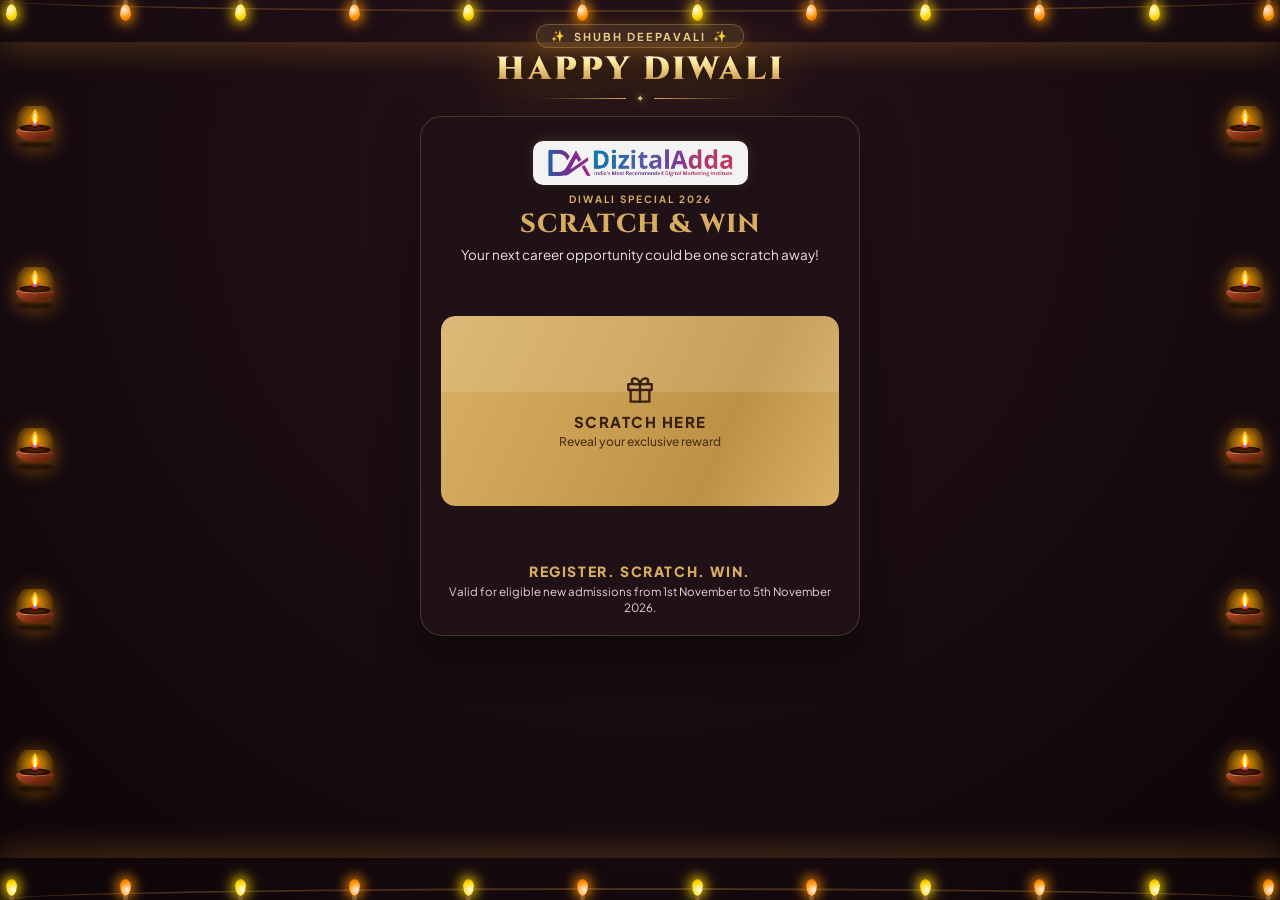
==== commit 265c300e: "inital changes" ====
--- a/index.html
+++ b/index.html
@@ -232,7 +232,7 @@
           <!-- Card Bottom Text (Exactly as in Reference Image 1) -->
           <div class="front-footer">
             <h3 class="action-callout">REGISTER. SCRATCH. WIN.</h3>
-            <p class="eligibility-notice">Valid for eligible new admissions from 28 October to 5 November 2026.</p>
+            <p class="eligibility-notice">Valid for eligible new admissions from 1st November to 5th November 2026.</p>
           </div>
 
         </div>
@@ -295,15 +295,36 @@
               <div class="deadline-highlight" id="back-deadline">5th November 2026</div>
             </div>
 
-            <!-- Terms & Conditions -->
+            <!-- Terms & Conditions (Official 19 Clauses) -->
             <div class="back-item tc-item">
               <span class="item-label">TERMS &amp; CONDITIONS</span>
-              <ul class="tc-bullets">
-                <li><strong>Course Eligibility:</strong> Valid for new admissions across all Advance Skill &amp; Expert Skill Programs.</li>
-                <li><strong>Non-Combinable:</strong> Rewards cannot be combined with existing corporate fee concessions or external vouchers.</li>
-                <li><strong>One Scratch Per Device:</strong> Strictly 1 scratch card per mobile device / registered student. Tampered entries are void.</li>
-                <li><strong>Non-Transferable:</strong> Rewards cannot be exchanged for cash or transferred to another candidate.</li>
-              </ul>
+              <ol class="tc-bullets">
+                <li><strong>Offer Validity:</strong> The Diwali Scratch &amp; Win offer is valid from 1st November to 5th November 2026 only.</li>
+                <li><strong>Eligible Programs:</strong> The offer is applicable to new admissions across Digital Marketing, Generative AI, Data Science, Data Analytics and other skill-based programs offered by DizitalAdda.</li>
+                <li><strong>Reward Eligibility:</strong> Each scratch card entitles the winner to the specific reward mentioned on their card. Rewards are subject to successful course registration and applicable fee payment within the offer validity period.</li>
+                <li><strong>Skill Coins:</strong> Skill Coins are non-transferable, non-refundable and cannot be exchanged or redeemed for cash. Their usage and redemption will be governed by DizitalAdda's Skill Coins policy.</li>
+                <li><strong>AI Automation Classes:</strong> Complimentary AI Automation classes are subject to batch availability, scheduling and the institute's academic guidelines.</li>
+                <li><strong>AI Training Certificate:</strong> The AI Training Certificate will be provided upon successful completion of the applicable training requirements.</li>
+                <li><strong>Corporate Industry Visit:</strong> The corporate industry visit is subject to company permission, availability and scheduling by DizitalAdda. The visit date and venue will be communicated separately.</li>
+                <li><strong>Ad Credits:</strong> Ad Credits are applicable only with the eligible Expert Program, with a maximum benefit of ₹5,000. The credits are subject to the institute's advertising credit policy and applicable usage conditions.</li>
+                <li><strong>Ad Credit Usage:</strong> Ad Credits can only be used for eligible advertising campaigns. They are non-transferable and cannot be withdrawn, refunded or exchanged for cash.</li>
+                <li><strong>Special Course Fee Offers:</strong> The ₹35,000 Advance Program and ₹65,000 Expert Program offers are applicable only to eligible programs and cannot be combined with any other discounts, offers or promotional benefits.</li>
+                <li><strong>Referral Reward:</strong> The ₹5,000 referral cash reward is applicable only when the referred student successfully enrolls in an eligible Advance Skill Program and completes the required fee payment. The referral reward will be processed as per DizitalAdda's referral policy.</li>
+                <li><strong>Silver Coin Reward:</strong> The Silver Coin reward consists of one 10-gram silver coin. The reward is non-transferable and cannot be exchanged for cash.</li>
+                <li><strong>Diwali Gift Hamper:</strong> Gift hampers are subject to availability. The design, contents and distribution will be determined by DizitalAdda.</li>
+                <li><strong>Lifetime Support:</strong> Lifetime Support refers to academic guidance and mentorship support provided by DizitalAdda. It does not guarantee placement, employment or a specific career outcome.</li>
+                <li><strong>Non-Transferability:</strong> All scratch card rewards are intended for the eligible winner only and cannot be transferred to another individual.</li>
+                <li><strong>Offer Combination:</strong> Only the specific reward mentioned on the winning scratch card will be applicable. Rewards cannot be combined with other promotional offers unless explicitly approved by DizitalAdda.</li>
+                <li><strong>Redemption:</strong> All rewards must be claimed within the applicable offer validity period and as per the redemption instructions provided by DizitalAdda.</li>
+                <li><strong>Modification Rights:</strong> DizitalAdda reserves the right to modify, amend or withdraw any offer in case of unforeseen circumstances, while respecting rewards already validly claimed.</li>
+                <li><strong>Final Authority:</strong> All reward eligibility, verification and redemption matters will be subject to DizitalAdda's final approval and applicable campaign policies.</li>
+              </ol>
+
+              <div class="tc-diwali-wishes">
+                <span class="wishes-diya">🪔</span>
+                <span class="wishes-text">Happy Diwali! Celebrate the Festival of Lights with Skills, Opportunities &amp; Exciting Rewards at DizitalAdda!</span>
+                <span class="wishes-diya">🪔</span>
+              </div>
             </div>
 
             <!-- Flip Back Button -->
--- a/style.css
+++ b/style.css
@@ -762,17 +762,51 @@
 }
 
 .tc-bullets {
-  padding-left: 14px;
-  font-size: 9.5px;
-  color: #bda89b;
+  padding-left: 16px;
+  font-size: 9.8px;
+  color: #cbbab0;
+  line-height: 1.45;
+  display: flex;
+  flex-direction: column;
+  gap: 6px;
+  margin: 0;
+}
+
+.tc-bullets li {
+  padding-left: 2px;
+}
+
+.tc-bullets strong {
+  color: var(--gold-bright);
+  font-weight: 700;
+}
+
+.tc-diwali-wishes {
+  margin-top: 10px;
+  padding: 8px 10px;
+  background: linear-gradient(135deg, rgba(216, 173, 98, 0.12), rgba(255, 234, 159, 0.05));
+  border: 1px solid rgba(216, 173, 98, 0.35);
+  border-radius: 8px;
+  text-align: center;
+  font-size: 10px;
+  font-weight: 600;
+  font-style: italic;
+  color: #ffea9f;
   line-height: 1.4;
   display: flex;
-  flex-direction: column;
-  gap: 2px;
-}
-
-.tc-bullets strong {
-  color: #e8d7ca;
+  align-items: center;
+  justify-content: center;
+  gap: 6px;
+  box-shadow: 0 2px 10px rgba(0, 0, 0, 0.3);
+}
+
+.wishes-diya {
+  font-size: 13px;
+  filter: drop-shadow(0 0 4px rgba(255, 170, 0, 0.6));
+}
+
+.wishes-text {
+  flex: 1;
 }
 
 .flip-back-btn {
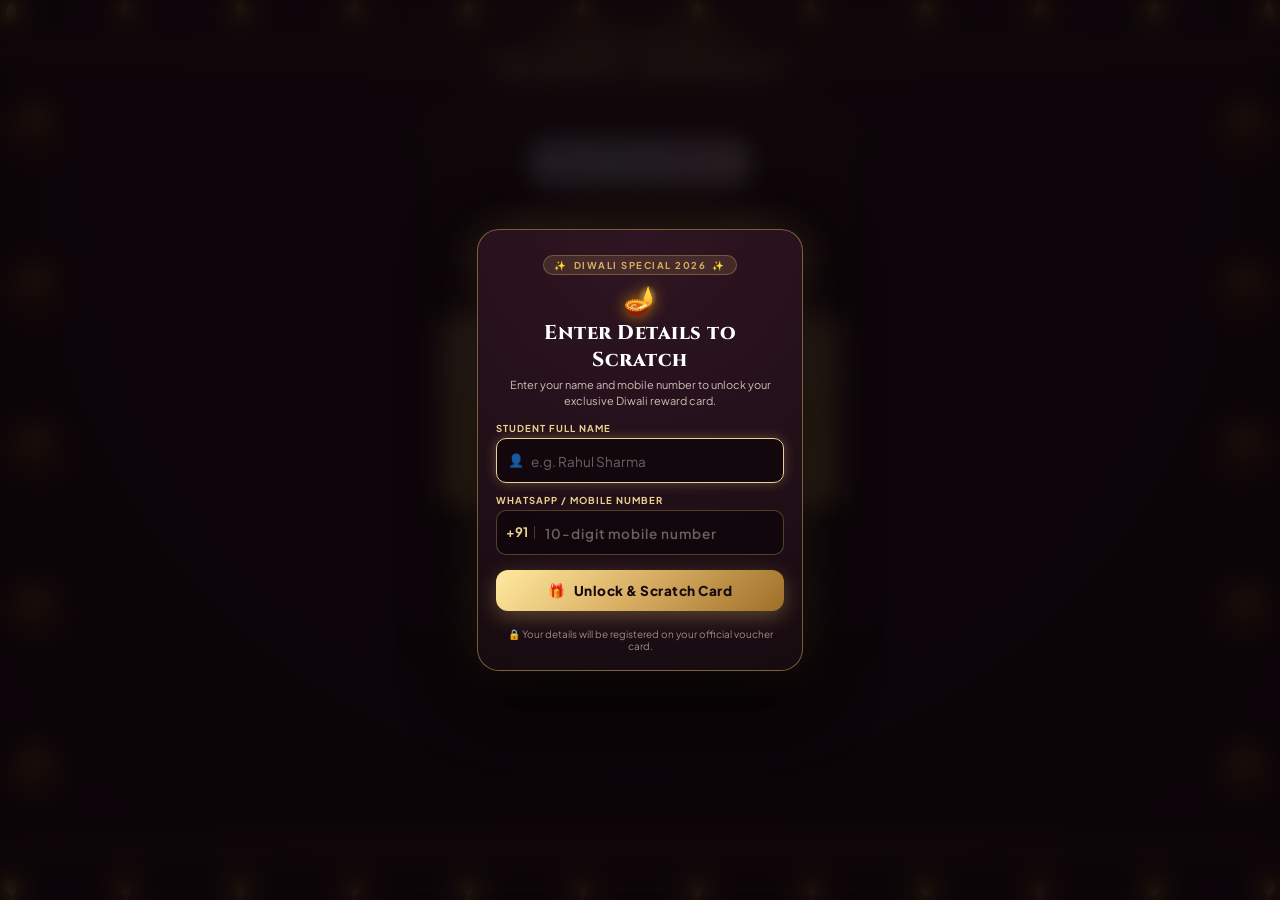
==== commit 42462c40: "inital changes" ====
--- a/index.html
+++ b/index.html
@@ -186,6 +186,14 @@
             <span class="sub-brand">DIWALI SPECIAL 2026</span>
             <h1 class="main-heading">SCRATCH &amp; WIN</h1>
             <p class="tagline">Your next career opportunity could be one scratch away!</p>
+
+            <!-- Student Identity Badge (Shows name & mobile once registered) -->
+            <div class="front-student-badge" id="front-student-badge" style="display: none;">
+              <span class="fs-icon">👤</span>
+              <span class="fs-name" id="front-student-name">Student</span>
+              <span class="fs-sep">•</span>
+              <span class="fs-phone" id="front-student-phone">+91 88106 06010</span>
+            </div>
           </div>
 
           <!-- Scratch / Reward Center Container -->
@@ -284,7 +292,7 @@
               <span class="item-label">REWARD REDEMPTION INSTRUCTIONS</span>
               <ol class="steps-list">
                 <li>Take a screenshot of this voucher or note down your <strong>Unique Card ID</strong>.</li>
-                <li>Show this card at the DizitalAdda admission desk or send to official WhatsApp at <strong>+91 98765 43210</strong>.</li>
+                <li>Show this card at the DizitalAdda admission desk or send to official WhatsApp at <strong>+91 88106 06010</strong>.</li>
                 <li>Skill Coins &amp; complimentary benefits will be verified and mapped to your student profile upon enrollment.</li>
               </ol>
             </div>
@@ -354,6 +362,62 @@
   <!-- Toast Message -->
   <div class="toast-bubble" id="toast-bubble">Notification</div>
 
+  <!-- Student Registration Modal (Required before scratching) -->
+  <div class="student-modal-backdrop" id="student-modal" style="display: none;">
+    <div class="student-modal-box">
+      <div class="modal-festive-badge">
+        <span class="modal-sparkle">✨</span>
+        <span>DIWALI SPECIAL 2026</span>
+        <span class="modal-sparkle">✨</span>
+      </div>
+      <div class="modal-diya-icon">🪔</div>
+      <h3 class="modal-title">Enter Details to Scratch</h3>
+      <p class="modal-subtitle">Enter your name and mobile number to unlock your exclusive Diwali reward card.</p>
+      
+      <form class="modal-form" id="student-reg-form" onsubmit="return false;">
+        <div class="form-group">
+          <label class="form-label" for="input-student-name">STUDENT FULL NAME</label>
+          <div class="input-wrap">
+            <span class="input-icon">👤</span>
+            <input 
+              type="text" 
+              id="input-student-name" 
+              class="festive-input" 
+              placeholder="e.g. Rahul Sharma" 
+              autocomplete="name"
+              required 
+            />
+          </div>
+        </div>
+
+        <div class="form-group">
+          <label class="form-label" for="input-student-phone">WHATSAPP / MOBILE NUMBER</label>
+          <div class="input-wrap phone-input-wrap">
+            <span class="phone-prefix">+91</span>
+            <input 
+              type="tel" 
+              id="input-student-phone" 
+              class="festive-input phone-input" 
+              placeholder="10-digit mobile number" 
+              maxlength="10" 
+              autocomplete="tel"
+              pattern="[0-9]{10}"
+              required 
+            />
+          </div>
+        </div>
+
+        <div class="modal-error" id="modal-error" style="display: none;"></div>
+
+        <button type="submit" class="modal-submit-btn" id="modal-submit-btn">
+          <span>🎁</span> Unlock &amp; Scratch Card
+        </button>
+
+        <p class="modal-privacy-note">🔒 Your details will be registered on your official voucher card.</p>
+      </form>
+    </div>
+  </div>
+
   <script src="script.js"></script>
 </body>
 </html>
--- a/style.css
+++ b/style.css
@@ -337,7 +337,7 @@
   transform: rotateY(180deg);
 }
 
-/* Shared Card Face Styling */
+/* Shared Card Face Styling - Flattened for iOS Safari 3D compatibility */
 .card-face {
   position: absolute;
   top: 0;
@@ -350,9 +350,44 @@
   box-shadow: 0 16px 40px rgba(0, 0, 0, 0.65), 0 0 30px rgba(216, 173, 98, 0.08);
   backface-visibility: hidden;
   -webkit-backface-visibility: hidden;
+  transform-style: flat;
+  -webkit-transform-style: flat;
   overflow: hidden;
   display: flex;
   flex-direction: column;
+}
+
+/* Strict visibility toggling to eliminate iOS Safari 3D ghosting & touch freeze */
+.scratch-card-3d.flipped .card-front {
+  visibility: hidden !important;
+  opacity: 0 !important;
+  pointer-events: none !important;
+  z-index: 1 !important;
+}
+
+.scratch-card-3d.flipped .card-back {
+  visibility: visible !important;
+  opacity: 1 !important;
+  pointer-events: auto !important;
+  z-index: 10 !important;
+  transform: rotateY(180deg) translateZ(1px) !important;
+  -webkit-transform: rotateY(180deg) translateZ(1px) !important;
+}
+
+.scratch-card-3d:not(.flipped) .card-back {
+  visibility: hidden !important;
+  opacity: 0 !important;
+  pointer-events: none !important;
+  z-index: 1 !important;
+}
+
+.scratch-card-3d:not(.flipped) .card-front {
+  visibility: visible !important;
+  opacity: 1 !important;
+  pointer-events: auto !important;
+  z-index: 10 !important;
+  transform: rotateY(0deg) translateZ(1px);
+  -webkit-transform: rotateY(0deg) translateZ(1px);
 }
 
 /* ==========================================================================
@@ -613,18 +648,23 @@
    CARD BACK (Official Voucher - Clean Minimal Dark Luxury)
    ========================================================================== */
 .card-back {
-  transform: rotateY(180deg);
+  transform: rotateY(180deg) translateZ(1px);
+  -webkit-transform: rotateY(180deg) translateZ(1px);
   padding: 18px 16px;
 }
 
 .back-inner {
   height: 100%;
-  overflow-y: auto;
+  overflow-y: scroll !important;
+  -webkit-overflow-scrolling: touch !important;
+  touch-action: pan-y !important;
+  overscroll-behavior-y: contain;
   display: flex;
   flex-direction: column;
   gap: 8px;
-  -webkit-overflow-scrolling: touch;
   padding-right: 4px;
+  position: relative;
+  z-index: 15;
 }
 
 .back-inner::-webkit-scrollbar {
@@ -1103,3 +1143,245 @@
     font-size: 11px;
   }
 }
+
+/* ==========================================================================
+   STUDENT IDENTITY BADGE (FRONT)
+   ========================================================================== */
+.front-student-badge {
+  display: inline-flex;
+  align-items: center;
+  gap: 5px;
+  background: rgba(216, 173, 98, 0.14);
+  border: 1px solid rgba(216, 173, 98, 0.35);
+  border-radius: 20px;
+  padding: 3px 10px;
+  margin-top: 4px;
+  font-size: 10.5px;
+  color: #ffea9f;
+  box-shadow: 0 2px 8px rgba(0, 0, 0, 0.3);
+}
+
+.front-student-badge .fs-icon {
+  font-size: 11px;
+}
+
+.front-student-badge .fs-name {
+  font-weight: 700;
+  color: #ffffff;
+}
+
+.front-student-badge .fs-sep {
+  color: rgba(216, 173, 98, 0.6);
+  font-size: 9px;
+}
+
+.front-student-badge .fs-phone {
+  font-weight: 600;
+  color: #ebd090;
+}
+
+/* ==========================================================================
+   STUDENT REGISTRATION MODAL
+   ========================================================================== */
+.student-modal-backdrop {
+  position: fixed;
+  inset: 0;
+  z-index: 99999;
+  background: rgba(12, 5, 8, 0.88);
+  backdrop-filter: blur(12px);
+  -webkit-backdrop-filter: blur(12px);
+  display: flex;
+  align-items: center;
+  justify-content: center;
+  padding: 16px;
+  animation: modal-fade-in 0.3s cubic-bezier(0.16, 1, 0.3, 1) forwards;
+}
+
+@keyframes modal-fade-in {
+  from { opacity: 0; }
+  to { opacity: 1; }
+}
+
+.student-modal-box {
+  width: 100%;
+  max-width: 326px;
+  background: radial-gradient(circle at 50% 0%, #2f1523 0%, #170b10 100%);
+  border: 1.5px solid rgba(216, 173, 98, 0.5);
+  border-radius: 22px;
+  padding: 22px 18px 18px;
+  box-shadow: 0 24px 70px rgba(0, 0, 0, 0.9), 0 0 40px rgba(216, 173, 98, 0.2);
+  text-align: center;
+  position: relative;
+  animation: modal-pop-up 0.35s cubic-bezier(0.175, 0.885, 0.32, 1.275) forwards;
+}
+
+@keyframes modal-pop-up {
+  from { transform: scale(0.88); opacity: 0; }
+  to { transform: scale(1); opacity: 1; }
+}
+
+.modal-festive-badge {
+  display: inline-flex;
+  align-items: center;
+  gap: 6px;
+  background: rgba(216, 173, 98, 0.15);
+  border: 1px solid rgba(216, 173, 98, 0.35);
+  border-radius: 20px;
+  padding: 3px 10px;
+  font-size: 9.5px;
+  font-weight: 700;
+  letter-spacing: 1.5px;
+  color: var(--gold-primary);
+  margin-bottom: 6px;
+}
+
+.modal-diya-icon {
+  font-size: 28px;
+  margin-bottom: 2px;
+  filter: drop-shadow(0 0 8px rgba(255, 170, 0, 0.7));
+}
+
+.modal-title {
+  font-family: var(--font-heading);
+  font-size: 20px;
+  font-weight: 800;
+  color: #ffffff;
+  margin: 0 0 4px;
+  letter-spacing: 0.5px;
+}
+
+.modal-subtitle {
+  font-size: 11px;
+  color: #dfd0c4;
+  line-height: 1.4;
+  margin: 0 0 14px;
+  opacity: 0.9;
+}
+
+.modal-form {
+  display: flex;
+  flex-direction: column;
+  gap: 11px;
+  text-align: left;
+}
+
+.form-group {
+  display: flex;
+  flex-direction: column;
+  gap: 4px;
+}
+
+.form-label {
+  font-size: 9.5px;
+  font-weight: 700;
+  letter-spacing: 1px;
+  color: #ebd090;
+  text-transform: uppercase;
+}
+
+.input-wrap {
+  position: relative;
+  display: flex;
+  align-items: center;
+}
+
+.input-icon {
+  position: absolute;
+  left: 12px;
+  font-size: 13px;
+  pointer-events: none;
+  opacity: 0.75;
+}
+
+.festive-input {
+  width: 100%;
+  background: rgba(10, 4, 7, 0.65);
+  border: 1px solid rgba(216, 173, 98, 0.35);
+  border-radius: 10px;
+  padding: 11px 12px 11px 34px;
+  font-size: 16px; /* Prevents auto-zoom on iOS Safari */
+  font-family: var(--font-body);
+  color: #ffffff;
+  outline: none;
+  transition: all 0.25s ease;
+  box-sizing: border-box;
+}
+
+.festive-input::placeholder {
+  color: rgba(223, 208, 196, 0.45);
+  font-size: 13.5px;
+}
+
+.festive-input:focus {
+  border-color: var(--gold-bright);
+  background: rgba(15, 6, 11, 0.85);
+  box-shadow: 0 0 12px rgba(216, 173, 98, 0.35);
+}
+
+.phone-input-wrap .phone-prefix {
+  position: absolute;
+  left: 10px;
+  font-size: 13px;
+  font-weight: 700;
+  color: #ebd090;
+  pointer-events: none;
+  padding-right: 6px;
+  border-right: 1px solid rgba(216, 173, 98, 0.3);
+  line-height: 1;
+}
+
+.festive-input.phone-input {
+  padding-left: 48px;
+  letter-spacing: 1px;
+  font-weight: 600;
+}
+
+.modal-error {
+  background: rgba(255, 75, 75, 0.15);
+  border: 1px solid rgba(255, 75, 75, 0.4);
+  color: #ff9999;
+  font-size: 11px;
+  font-weight: 600;
+  padding: 7px 10px;
+  border-radius: 8px;
+  text-align: center;
+  animation: shake 0.3s ease;
+}
+
+@keyframes shake {
+  0%, 100% { transform: translateX(0); }
+  25% { transform: translateX(-4px); }
+  75% { transform: translateX(4px); }
+}
+
+.modal-submit-btn {
+  background: linear-gradient(135deg, #ffea9f 0%, #d8ad62 50%, #9e6f28 100%);
+  border: none;
+  border-radius: 12px;
+  color: #170a10;
+  font-family: var(--font-body);
+  font-size: 13.5px;
+  font-weight: 800;
+  letter-spacing: 0.5px;
+  padding: 12px 16px;
+  cursor: pointer;
+  display: flex;
+  align-items: center;
+  justify-content: center;
+  gap: 8px;
+  box-shadow: 0 6px 20px rgba(216, 173, 98, 0.35);
+  transition: all 0.25s ease;
+  margin-top: 4px;
+}
+
+.modal-submit-btn:active {
+  transform: scale(0.97);
+  box-shadow: 0 2px 10px rgba(216, 173, 98, 0.2);
+}
+
+.modal-privacy-note {
+  font-size: 10px;
+  color: #9d8c82;
+  text-align: center;
+  margin: 6px 0 0;
+}
